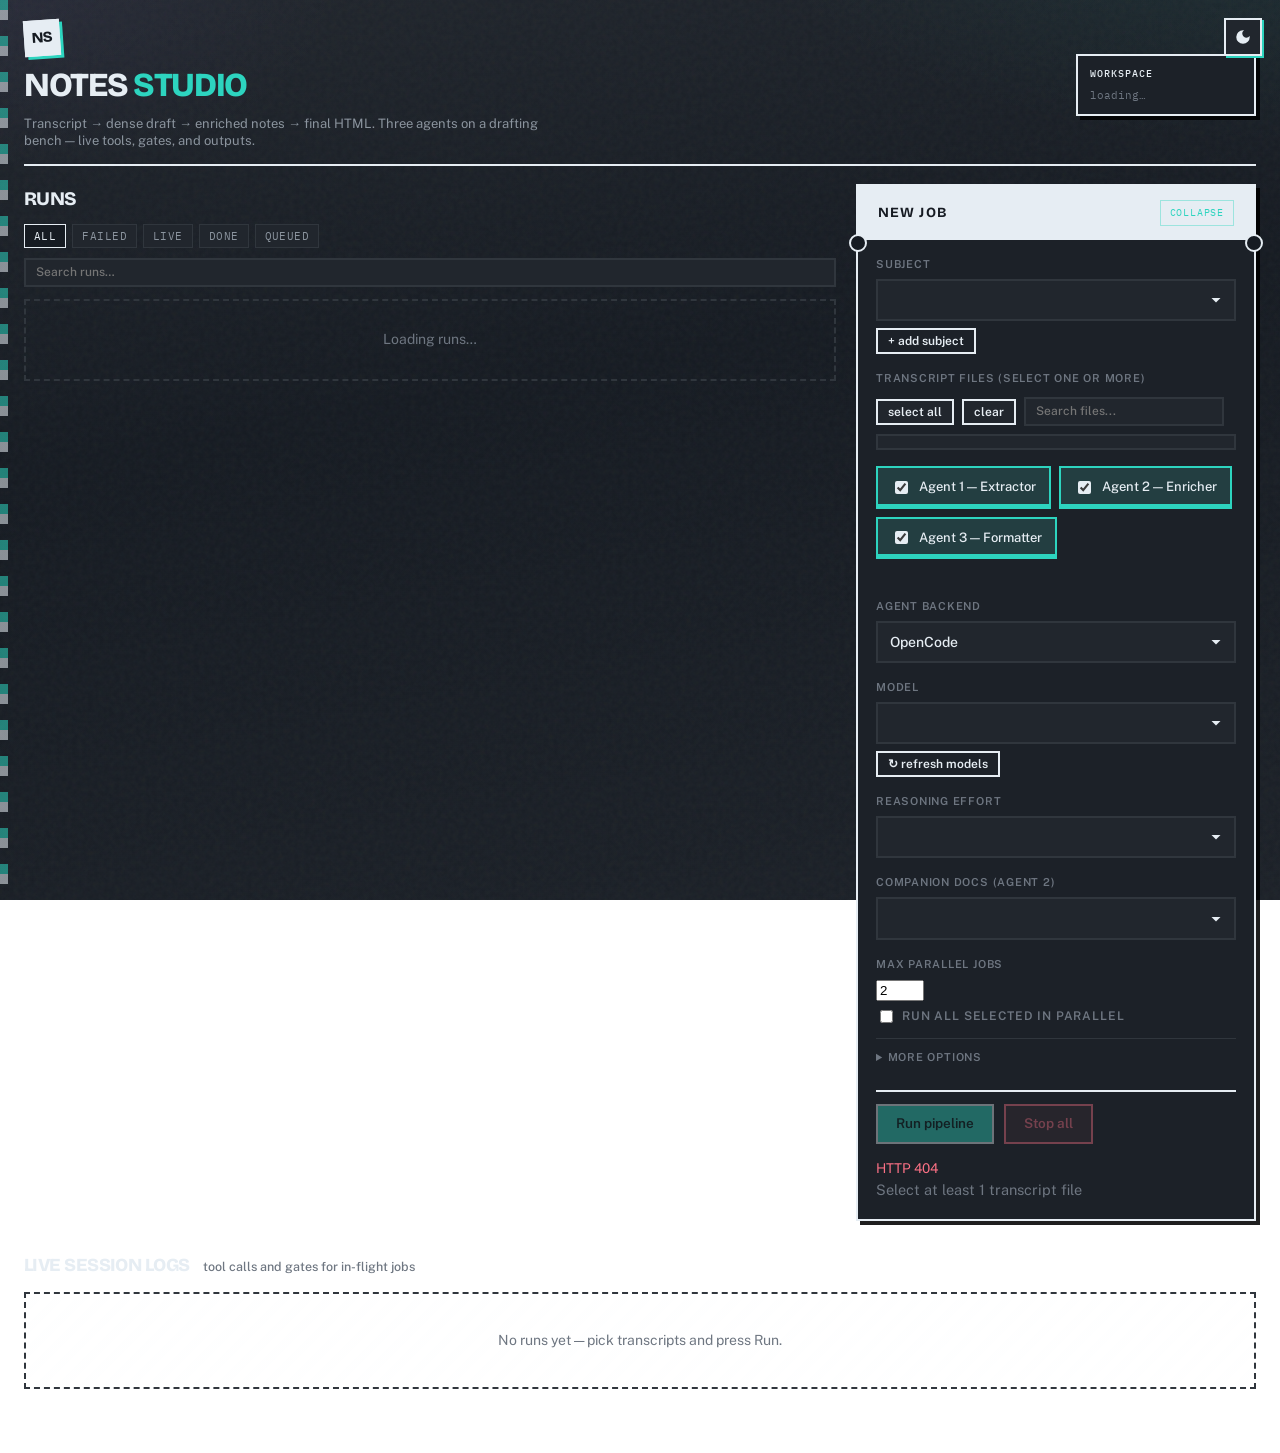
==== agent-warden-opencode/app/static/index.html @ d6915637 "feat: implement agent pipeline architecture including configuration, permission management, and back" ====
<!DOCTYPE html>
<html lang="en" data-theme="dark">
<head>
<meta charset="utf-8">
<meta name="viewport" content="width=device-width, initial-scale=1">
<title>Notes Studio — Transcript Notes Pipeline</title>
<link rel="preconnect" href="https://fonts.googleapis.com">
<link rel="preconnect" href="https://fonts.gstatic.com" crossorigin>
<link href="https://fonts.googleapis.com/css2?family=Bricolage+Grotesque:opsz,wght@12..96,500;12..96,700;12..96,800&family=IBM+Plex+Mono:wght@400;500&family=Public+Sans:ital,wght@0,400;0,500;0,600;0,700;1,400&display=swap" rel="stylesheet">
<script>
  // Apply theme before first paint to prevent flash
  (function(){var t=localStorage.getItem('agent_warden_theme')||'dark';document.documentElement.setAttribute('data-theme',t);})();
</script>
<style>
  :root {
    /* —— BitsNotes Dark Mode (Default) —— */
    --paper: #161B22;
    --paper-2: #1C2128;
    --ink: #E6EDF3;
    --ink-soft: #8B949E;
    --muted: #6E7681;
    --line: #30363D;
    --line-strong: #484F58;
    --surface: #21262D;
    --surface-2: #1C2128;
    --signal: #2DD4BF;
    --signal-ink: #06201D;
    --accent: #2DD4BF;
    --teal: #2DD4BF;
    --teal-soft: rgba(45, 212, 191, 0.14);
    --amber: #FBBF24;
    --amber-soft: rgba(251, 191, 36, 0.12);
    --red: #FB7185;
    --red-soft: rgba(251, 113, 133, 0.12);
    --green: #34D399;
    --green-soft: rgba(52, 211, 153, 0.12);
    --blue: #38BDF8;
    --blue-soft: rgba(56, 189, 248, 0.12);
    --violet: #A78BFA;
    --shadow: 4px 4px 0 rgba(0, 0, 0, 0.88);
    --radius: 0;
    --font: "Public Sans", "Segoe UI", sans-serif;
    --display: "Bricolage Grotesque", "Public Sans", sans-serif;
    --mono: "IBM Plex Mono", Consolas, monospace;
  }
  [data-theme="light"] {
    /* —— BitsNotes Light Mode —— */
    --paper: #F8FAFC;
    --paper-2: #FFFFFF;
    --ink: #0F172A;
    --ink-soft: #475569;
    --muted: #64748B;
    --line: #CBD5E1;
    --line-strong: #94A3B8;
    --surface: #FFFFFF;
    --surface-2: #F1F5F9;
    --signal: #0D9488;
    --signal-ink: #FFFFFF;
    --accent: #0D9488;
    --teal: #0D9488;
    --teal-soft: rgba(13, 148, 136, 0.10);
    --amber: #D97706;
    --amber-soft: rgba(217, 119, 6, 0.10);
    --red: #E11D48;
    --red-soft: rgba(225, 29, 72, 0.10);
    --green: #16A34A;
    --green-soft: rgba(22, 163, 74, 0.10);
    --blue: #2563EB;
    --blue-soft: rgba(37, 99, 235, 0.10);
    --violet: #7C3AED;
    --shadow: 4px 4px 0 rgba(15, 23, 42, 0.12);
  }

  * { box-sizing: border-box; }
  html { scroll-behavior: smooth; overflow-x: hidden; }
  body {
    margin: 0;
    min-height: 100vh;
    overflow-x: hidden;
    color: var(--ink);
    font: 14.5px/1.55 var(--font);
    background:
      radial-gradient(ellipse 80% 50% at 100% -10%, rgba(45, 212, 191, 0.08), transparent 52%),
      radial-gradient(ellipse 55% 40% at 0% 0%, rgba(167, 139, 250, 0.06), transparent 48%),
      linear-gradient(170deg, var(--surface) 0%, var(--paper) 42%, var(--paper-2) 100%);
    background-attachment: fixed;
  }
  body::before {
    content: "";
    position: fixed;
    inset: 0;
    pointer-events: none;
    opacity: 0.04;
    background-image: url("data:image/svg+xml,%3Csvg viewBox='0 0 200 200' xmlns='http://www.w3.org/2000/svg'%3E%3Cfilter id='n'%3E%3CfeTurbulence type='fractalNoise' baseFrequency='0.85' numOctaves='4' stitchTiles='stitch'/%3E%3C/filter%3E%3Crect width='100%25' height='100%25' filter='url(%23n)'/%3E%3C/svg%3E");
    z-index: 0;
  }
  body::after {
    content: "";
    position: fixed;
    top: 0; left: 0; bottom: 0;
    width: 8px;
    background: repeating-linear-gradient(
      180deg,
      var(--accent) 0 10px,
      var(--ink) 10px 20px,
      transparent 20px 36px
    );
    opacity: 0.55;
    z-index: 0;
    pointer-events: none;
  }

  .shell {
    position: relative;
    z-index: 1;
    max-width: 1280px;
    margin: 0 auto;
    padding: 20px 24px 64px;
  }

  /* —— brand masthead —— */
  .masthead {
    display: flex;
    align-items: center;
    justify-content: space-between;
    gap: 16px;
    margin-bottom: 18px;
    padding-bottom: 14px;
    border-bottom: 2px solid var(--ink);
    animation: rise 0.55s ease-out both;
  }
  .brand {
    display: flex;
    flex-direction: column;
    gap: 14px;
  }
  .brand-mark {
    display: inline-flex;
    align-items: center;
    gap: 10px;
  }
  .stamp {
    width: 36px;
    height: 36px;
    background: var(--ink);
    color: var(--paper);
    display: grid;
    place-items: center;
    font-family: var(--display);
    font-weight: 800;
    font-size: 15px;
    letter-spacing: -0.04em;
    border: 2px solid var(--ink);
    box-shadow: 3px 3px 0 var(--accent);
    transform: rotate(-4deg);
  }
  .brand h1 {
    margin: 0;
    font-family: var(--display);
    font-weight: 800;
    font-size: clamp(1.55rem, 3.5vw, 2.1rem);
    line-height: 0.92;
    letter-spacing: -0.04em;
    text-transform: uppercase;
  }
  .brand h1 span {
    color: var(--accent);
  }
  .tagline {
    margin: 0;
    max-width: 34rem;
    color: var(--ink-soft);
    font-size: 13px;
    line-height: 1.35;
  }
  .meta-panel {
    text-align: left;
    font-family: var(--mono);
    font-size: 11px;
    line-height: 1.5;
    color: var(--muted);
    padding: 10px 12px;
    background: var(--surface-2);
    border: 2px solid var(--ink);
    box-shadow: var(--shadow);
    max-width: 280px;
    min-width: 180px;
    overflow: hidden;
    animation: rise 0.55s ease-out 0.08s both;
    flex-shrink: 0;
  }
  .meta-panel strong {
    display: block;
    color: var(--ink);
    font-weight: 500;
    margin-bottom: 6px;
    letter-spacing: 0.1em;
    text-transform: uppercase;
    font-size: 10px;
  }
  .meta-panel .path {
    display: block;
    overflow: hidden;
    text-overflow: ellipsis;
    white-space: nowrap;
  }

  /* —— job ticket / setup —— */
  .ticket {
    background: var(--surface-2);
    border: 2px solid var(--ink);
    box-shadow: var(--shadow);
    margin: 0;
    position: relative;
    animation: rise 0.6s ease-out 0.12s both;
  }
  .ticket summary.ticket-bar {
    list-style: none;
    cursor: pointer;
  }
  .ticket summary.ticket-bar::-webkit-details-marker { display: none; }
  .ticket::before,
  .ticket::after {
    content: "";
    position: absolute;
    top: 48px;
    width: 14px;
    height: 14px;
    background: var(--paper);
    border: 2px solid var(--ink);
    border-radius: 50%;
    z-index: 2;
  }
  .ticket::before { left: -9px; }
  .ticket::after { right: -9px; }
  .ticket-bar {
    display: flex;
    align-items: center;
    justify-content: space-between;
    gap: 12px;
    padding: 14px 20px;
    background: var(--ink);
    color: var(--paper);
  }
  .ticket-bar h2 {
    margin: 0;
    font-family: var(--display);
    font-size: 14px;
    font-weight: 700;
    letter-spacing: 0.08em;
    text-transform: uppercase;
  }
  .ticket-bar .chip {
    font-family: var(--mono);
    font-size: 10px;
    letter-spacing: 0.08em;
    text-transform: uppercase;
    color: var(--accent);
    border: 1px solid color-mix(in srgb, var(--accent) 40%, transparent);
    padding: 4px 9px;
  }
  .ticket-body { padding: 16px 18px 18px; }

  .workbench {
    display: grid;
    grid-template-columns: minmax(0, 1fr) minmax(300px, 400px);
    gap: 20px;
    align-items: stretch;
    margin-bottom: 22px;
  }
  .board {
    min-width: 0;
    position: relative;
    min-height: 280px;
  }
  /* Fill the New job column height so Live session logs sit directly below. */
  .board-fill {
    position: absolute;
    inset: 0;
    display: flex;
    flex-direction: column;
    min-height: 0;
  }
  .board-head {
    display: flex;
    flex-wrap: wrap;
    align-items: center;
    gap: 10px 14px;
    margin-bottom: 12px;
    flex-shrink: 0;
  }
  .board-head h2 {
    margin: 0;
    font-family: var(--display);
    font-size: 1.2rem;
    font-weight: 800;
    letter-spacing: -0.03em;
    text-transform: uppercase;
  }
  .board-stats {
    display: flex;
    flex-wrap: wrap;
    gap: 6px;
    margin-left: auto;
  }
  .board-stats .stat-pill {
    font-family: var(--mono);
    font-size: 11px;
    letter-spacing: 0.04em;
    text-transform: uppercase;
    padding: 3px 8px;
    border: 1.5px solid var(--line);
    color: var(--ink-soft);
  }
  .board-stats .stat-pill.fail {
    border-color: var(--red);
    color: var(--red);
    background: var(--red-soft);
  }
  .board-stats .stat-pill.live {
    border-color: var(--amber);
    color: var(--amber);
    background: var(--amber-soft);
  }
  .board-stats .stat-pill.queued {
    border-color: var(--blue);
    color: var(--blue);
    background: var(--blue-soft);
  }
  .board-filters {
    display: flex;
    gap: 6px;
    width: 100%;
  }
  .board-filters button {
    font-family: var(--mono);
    font-size: 11px;
    text-transform: uppercase;
    letter-spacing: 0.04em;
    padding: 4px 9px;
    border: 1.5px solid var(--line);
    background: var(--surface);
    color: var(--ink-soft);
    cursor: pointer;
  }
  .board-filters button.active {
    border-color: var(--ink);
    color: var(--ink);
    background: var(--paper);
  }
  .phase-nav {
    display: flex;
    flex-wrap: wrap;
    gap: 6px;
    width: 100%;
  }
  .phase-nav[hidden] { display: none; }
  .phase-nav button {
    font-family: var(--mono);
    font-size: 11px;
    text-transform: uppercase;
    letter-spacing: 0.04em;
    padding: 4px 9px;
    border: 1.5px solid var(--line);
    background: var(--surface);
    color: var(--ink-soft);
    cursor: pointer;
    display: inline-flex;
    align-items: center;
    gap: 6px;
  }
  .phase-nav button.active {
    border-color: var(--ink);
    color: var(--ink);
    background: var(--paper);
  }
  .phase-nav button.active[data-phase="extractor"] { border-color: var(--blue); color: var(--blue); }
  .phase-nav button.active[data-phase="enricher"] { border-color: var(--teal); color: var(--teal); }
  .phase-nav button.active[data-phase="formatter"] { border-color: var(--violet); color: var(--violet); }
  .phase-nav button .phase-nav-count {
    font-family: var(--mono);
    font-size: 10px;
    padding: 1px 5px;
    border: 1px solid currentColor;
    background: var(--surface);
  }
  .ticket-sticky {
    position: sticky;
    top: 12px;
  }
  @media (max-width: 980px) {
    .workbench { grid-template-columns: 1fr; }
    .ticket-sticky { position: static; }
    .board { position: static; min-height: 0; }
    .board-fill { position: static; }
    .history-list { max-height: min(70vh, 720px); }
    .masthead { flex-wrap: wrap; }
    .meta-panel { max-width: 100%; }
  }

  .grid {
    display: grid;
    grid-template-columns: 1fr 1fr;
    gap: 16px 18px;
  }
  .more-opts {
    margin-top: 12px;
    border-top: 1px solid var(--line);
    padding-top: 10px;
  }
  .more-opts > summary {
    cursor: pointer;
    font-size: 11px;
    font-weight: 600;
    letter-spacing: 0.07em;
    text-transform: uppercase;
    color: var(--muted);
    margin-bottom: 8px;
  }
  .more-opts > div { margin-top: 10px; }
  .history-list:empty { max-height: none; }
  .history-list.is-loading:empty::after {
    content: "Loading runs…";
  }

  .lbl-row {
    display: flex;
    align-items: center;
    justify-content: space-between;
    margin-bottom: 6px;
  }
  .lbl-row label { margin-bottom: 0; }
  .inline-check {
    display: flex;
    align-items: center;
    gap: 6px;
    font-size: 12px;
    margin-top: 6px;
    cursor: pointer;
  }
  .reset-auto-btn {
    background: none;
    border: none;
    color: var(--teal);
    font-family: var(--mono);
    font-size: 11px;
    text-decoration: underline;
    cursor: pointer;
    padding: 0;
  }
  .reset-auto-btn:hover { color: var(--accent); }

  label {
    display: block;
    font-size: 11px;
    font-weight: 600;
    letter-spacing: 0.07em;
    text-transform: uppercase;
    color: var(--muted);
    margin-bottom: 6px;
  }
  select, input[type="text"] {
    width: 100%;
    background-color: var(--surface);
    color: var(--ink);
    border: 2px solid var(--line);
    border-radius: var(--radius);
    padding: 10px 12px;
    font: 500 14px/1.3 var(--font);
    transition: border-color 0.15s, box-shadow 0.15s, background-color 0.15s;
  }
  select {
    appearance: none;
    -webkit-appearance: none;
    -moz-appearance: none;
    background-image: url("data:image/svg+xml,%3Csvg xmlns='http://www.w3.org/2000/svg' width='12' height='12' viewBox='0 0 12 12'%3E%3Cpath fill='%23E6EDF3' d='M6 8.5L1.5 4h9z'/%3E%3C/svg%3E");
    background-repeat: no-repeat;
    background-position: right 12px center;
    padding-right: 32px;
  }
  option {
    background-color: var(--surface);
    color: var(--ink);
  }
  select:hover, input[type="text"]:hover {
    border-color: color-mix(in srgb, var(--ink) 45%, var(--line));
  }
  select:focus, input[type="text"]:focus {
    outline: none;
    border-color: var(--accent);
    background-color: var(--surface);
    box-shadow: 0 0 0 3px color-mix(in srgb, var(--signal) 28%, transparent);
  }

  .hint {
    color: var(--muted);
    font-size: 12px;
    margin-top: 7px;
  }
  .muted { color: var(--muted); }
  .field-block { margin-top: 16px; }

  .tlist-header {
    display: flex;
    align-items: center;
    justify-content: space-between;
    gap: 10px;
    margin-bottom: 8px;
    flex-wrap: wrap;
  }
  .tlist-actions {
    display: flex;
    align-items: center;
    gap: 8px;
  }
  .tfilter-input {
    padding: 5px 10px !important;
    font-size: 12px !important;
    width: 200px !important;
  }

  .btn {
    border: 2px solid var(--ink);
    border-radius: var(--radius);
    padding: 11px 18px;
    font: 600 13.5px/1 var(--font);
    cursor: pointer;
    background: var(--surface);
    color: var(--ink);
    transition: transform 0.12s, box-shadow 0.12s, background 0.12s;
  }
  .btn:hover:not(:disabled) {
    transform: translate(-1px, -1px);
    box-shadow: 2px 2px 0 var(--ink);
  }
  .btn:active:not(:disabled) {
    transform: translate(1px, 1px);
    box-shadow: none;
  }
  .btn.primary {
    background: var(--signal);
    color: var(--signal-ink);
    border-color: var(--ink);
  }
  .btn.primary:hover:not(:disabled) {
    background: color-mix(in srgb, var(--signal) 80%, var(--ink));
  }
  .btn.danger {
    background: var(--red-soft);
    color: var(--red);
    border-color: var(--red);
  }
  .btn.ghost {
    background: transparent;
  }
  .btn.small {
    padding: 5px 10px;
    font-size: 12px;
  }
  .btn:disabled { opacity: 0.4; cursor: not-allowed; transform: none; box-shadow: none; }

  .btnrow {
    display: flex;
    gap: 10px;
    margin-top: 18px;
    align-items: center;
    flex-wrap: wrap;
  }
  .spacer { flex: 1; }

  #addsubj-form {
    display: none;
    margin-top: 10px;
    padding: 12px;
    background: var(--paper);
    border: 1.5px dashed var(--line-strong);
    flex-direction: column;
    gap: 8px;
  }
  #addsubj-form.open { display: flex; }

  .tlist {
    background: var(--surface);
    border: 2px solid var(--line);
    border-radius: var(--radius);
    padding: 6px;
    max-height: 210px;
    overflow: auto;
    display: flex;
    flex-direction: column;
    gap: 2px;
  }
  .tlist label {
    margin: 0;
    display: flex;
    gap: 10px;
    align-items: baseline;
    color: var(--ink);
    font-size: 13.5px;
    font-weight: 500;
    letter-spacing: 0;
    text-transform: none;
    cursor: pointer;
    padding: 7px 8px;
    border-radius: var(--radius);
  }
  .tlist label:hover { background: var(--paper); }
  .tlist input { width: auto; accent-color: var(--teal); }
  .tlist .tsize {
    color: var(--muted);
    font-family: var(--mono);
    font-size: 11px;
    margin-left: auto;
  }

  .chips {
    display: flex;
    flex-wrap: wrap;
    gap: 8px;
    margin-top: 16px;
  }
  .chips label {
    margin: 0;
    display: inline-flex;
    gap: 8px;
    align-items: center;
    color: var(--ink);
    font-size: 13px;
    font-weight: 500;
    letter-spacing: 0;
    text-transform: none;
    padding: 9px 13px;
    background: var(--surface);
    border: 2px solid var(--line);
    cursor: pointer;
    transition: border-color 0.15s, background 0.15s, box-shadow 0.15s;
  }
  .chips label:has(input:checked) {
    border-color: var(--accent);
    background: color-mix(in srgb, var(--signal) 14%, var(--surface));
    box-shadow: inset 0 -3px 0 var(--accent);
  }
  .chips input { accent-color: var(--ink); }

  .status-line { margin-top: 14px; font-size: 13.5px; min-height: 1.2em; }
  .error { color: var(--red); }
  .ok { color: var(--green); }
  .warn { color: var(--amber); }
  .status-line .muted { color: var(--muted); }

  /* —— runs section —— */
  .runs-head {
    display: flex;
    align-items: baseline;
    justify-content: space-between;
    gap: 12px;
    margin: 8px 0 14px;
    animation: rise 0.55s ease-out 0.2s both;
  }
  .runs-head h2 {
    margin: 0;
    font-family: var(--display);
    font-size: 1.35rem;
    font-weight: 800;
    letter-spacing: -0.03em;
    text-transform: uppercase;
  }
  .runs-head p {
    margin: 0;
    color: var(--muted);
    font-size: 12.5px;
  }

  #runs:empty::after {
    content: "No runs yet — pick transcripts and press Run.";
    display: block;
    padding: 36px 20px;
    color: var(--muted);
    border: 2px dashed var(--line);
    background:
      repeating-linear-gradient(
        -45deg,
        transparent,
        transparent 8px,
        color-mix(in srgb, var(--ink) 4%, transparent) 8px,
        color-mix(in srgb, var(--ink) 4%, transparent) 16px
      );
    text-align: center;
    font-size: 14px;
  }

  .runcard {
    background: var(--surface-2);
    border: 2px solid var(--ink);
    box-shadow: var(--shadow);
    margin-bottom: 18px;
    overflow: hidden;
    animation: slideIn 0.4s cubic-bezier(0.2, 0.8, 0.2, 1) both;
  }
  .runhead {
    display: flex;
    align-items: center;
    gap: 10px;
    padding: 12px 16px;
    border-bottom: 2px solid var(--ink);
    background: var(--surface);
    flex-wrap: wrap;
  }
  .runhead .rtitle {
    font-family: var(--display);
    font-weight: 700;
    font-size: 15px;
    letter-spacing: -0.02em;
  }
  .runhead .rsub {
    color: var(--muted);
    font-family: var(--mono);
    font-size: 12px;
  }
  .rstatus {
    font-family: var(--mono);
    font-size: 11px;
    text-transform: uppercase;
    letter-spacing: 0.06em;
    padding: 3px 8px;
    border: 1px solid currentColor;
  }
  .rstatus.running { color: var(--amber); background: var(--amber-soft); }
  .rstatus.queued { color: var(--blue); background: var(--blue-soft); }
  .rstatus.done { color: var(--green); background: var(--green-soft); }
  .rstatus.error { color: var(--red); background: var(--red-soft); font-weight: 700; }
  .rstatus.stopped { color: var(--muted); background: var(--paper-2); }
  .runhead .elapsed {
    color: var(--ink-soft);
    font-family: var(--mono);
    font-size: 12px;
    font-variant-numeric: tabular-nums;
  }

  .runcard .phases {
    display: grid;
    grid-template-columns: 1fr 1fr 1fr;
    gap: 0;
  }
  @media (max-width: 900px) {
    .runcard .phases { grid-template-columns: 1fr; }
  }
  .phase {
    padding: 14px 15px;
    border-right: 1.5px solid var(--line);
    background: var(--surface-2);
    min-width: 0;
  }
  .phase:last-child { border-right: 0; }
  @media (max-width: 900px) {
    .phase { border-right: 0; border-bottom: 1.5px solid var(--line); }
    .phase:last-child { border-bottom: 0; }
  }
  .phase .name {
    font-weight: 700;
    display: flex;
    align-items: center;
    gap: 8px;
    font-size: 13.5px;
    font-family: var(--display);
    letter-spacing: -0.01em;
  }
  .phase .desc {
    color: var(--muted);
    font-size: 11.5px;
    margin: 4px 0 0 17px;
  }

  .dot {
    width: 9px;
    height: 9px;
    border-radius: 50%;
    background: var(--line);
    display: inline-block;
    flex-shrink: 0;
    border: 1.5px solid var(--ink);
  }
  .dot.pending { background: var(--surface-2); }
  .dot.running {
    background: var(--amber);
    animation: blink 1s steps(2, end) infinite;
  }
  .dot.passed { background: var(--green); }
  .dot.failed { background: var(--red); }
  .dot.stopped { background: var(--muted); }

  .log {
    margin-top: 10px;
    background: var(--paper-2);
    border: 2px solid var(--line-strong);
    border-radius: var(--radius);
    padding: 9px 11px;
    max-height: 300px;
    overflow: auto;
    font: 11px/1.45 var(--mono);
    color: var(--ink-soft);
    white-space: pre-wrap;
    word-break: break-word;
  }
  .log .rawline { color: var(--ink-soft); white-space: pre-wrap; }
  .log .cmd { color: var(--violet); }
  .gate {
    display: flex;
    align-items: center;
    gap: 8px;
    font-size: 12px;
    padding: 6px 0;
    border-bottom: 1px dashed var(--line);
  }
  .gate:last-child { border-bottom: 0; }
  .badge {
    font-family: var(--mono);
    font-size: 10px;
    font-weight: 700;
    padding: 2px 7px;
    border: 1px solid currentColor;
  }
  .badge.pass { background: var(--green-soft); color: var(--green); }
  .badge.fail { background: var(--red-soft); color: var(--red); }
  .badge.warn { background: var(--amber-soft); color: var(--amber); }
  .findings { font-size: 11px; color: var(--muted); margin-left: 4px; }

  .transcript { display: flex; flex-direction: column; gap: 6px; }
  .tstep {
    color: var(--muted);
    font-size: 10px;
    letter-spacing: 0.06em;
    text-transform: uppercase;
    border-top: 1px dashed var(--line);
    padding-top: 5px;
    margin-top: 2px;
  }
  .tmsg { color: var(--ink); white-space: pre-wrap; }
  .thinking {
    border-left: 2px solid var(--violet);
    padding: 2px 8px;
    background: color-mix(in srgb, var(--violet) 10%, var(--surface-2));
    border-radius: 2px;
  }
  .thinking summary {
    color: var(--violet);
    cursor: pointer;
    font-size: 10.5px;
    user-select: none;
    font-weight: 500;
  }
  .thinking pre {
    margin: 6px 0 2px;
    color: var(--ink-soft);
    font: 10.5px/1.4 var(--mono);
    white-space: pre-wrap;
    word-break: break-word;
    max-height: 200px;
    overflow: auto;
  }
  .tool {
    border-left: 2px solid var(--blue);
    background: color-mix(in srgb, var(--blue) 8%, var(--surface-2));
    border-radius: 2px;
    overflow: hidden;
  }
  .tool summary {
    cursor: pointer;
    padding: 3px 8px;
    color: var(--ink);
    font-size: 11px;
    user-select: none;
    list-style: none;
    display: flex;
    gap: 8px;
    align-items: baseline;
  }
  .tool summary::-webkit-details-marker { display: none; }
  .tool summary .tname { color: var(--blue); font-weight: 600; }
  .tool summary .tstatus {
    font-size: 9.5px;
    text-transform: uppercase;
    letter-spacing: 0.04em;
  }
  .tool summary .tstatus.running { color: var(--amber); }
  .tool summary .tstatus.completed { color: var(--green); }
  .tool summary .tstatus.error { color: var(--red); }
  .tool .tbody { padding: 4px 8px 8px; border-top: 1px solid var(--line); }
  .tool .tlabel {
    color: var(--muted);
    font-size: 9.5px;
    text-transform: uppercase;
    letter-spacing: 0.05em;
    margin: 6px 0 2px;
  }
  .tool pre {
    margin: 0;
    color: var(--ink-soft);
    font: 10.5px/1.4 var(--mono);
    white-space: pre-wrap;
    word-break: break-word;
    max-height: 220px;
    overflow: auto;
  }
  .tool pre.out { color: var(--green); }
  .tmeta { color: var(--muted); font-size: 10px; }

  .files {
    padding: 12px 16px;
    border-top: 2px solid var(--ink);
    display: flex;
    flex-wrap: wrap;
    gap: 6px 18px;
    font-size: 12.5px;
    background: var(--surface);
  }
  a.file {
    color: var(--blue);
    text-decoration: none;
    font-weight: 500;
  }
  a.file:hover { text-decoration: underline; text-underline-offset: 2px; }

  .resume-banner {
    display: none;
    margin-top: 16px;
    padding: 12px 14px;
    border: 2px solid var(--ink);
    background: color-mix(in srgb, var(--signal) 8%, var(--surface));
    gap: 12px;
    align-items: center;
    flex-wrap: wrap;
  }
  .resume-banner.show { display: flex; }
  .resume-banner .rb-text { flex: 1; min-width: 200px; font-size: 13.5px; }
  .resume-banner .rb-text strong { font-family: var(--display); }
  .resume-banner .arts {
    display: flex; gap: 6px; flex-wrap: wrap; margin-top: 4px;
  }
  .resume-banner .art {
    font-family: var(--mono); font-size: 10px; letter-spacing: 0.04em;
    text-transform: uppercase; padding: 2px 7px; border: 1px solid var(--line);
  }
  .resume-banner .art.ok { border-color: var(--green); color: var(--green); background: var(--green-soft); }
  .resume-banner .art.miss { color: var(--muted); }

  .rollup {
    padding: 10px 16px;
    border-top: 2px solid var(--ink);
    background: var(--surface);
    font-family: var(--mono);
    font-size: 11.5px;
    color: var(--ink-soft);
    display: flex; flex-wrap: wrap; gap: 6px 16px;
  }
  .rollup .total { color: var(--ink); font-weight: 500; }
  .rollup .ph { color: var(--muted); }

  .history-list {
    display: flex;
    flex-direction: column;
    gap: 10px;
    margin-bottom: 0;
    flex: 1;
    min-height: 0;
    overflow: auto;
  }
  .history-list:empty::after {
    content: "No runs yet — pick transcripts on the right and press Run.";
    display: block; padding: 28px 20px; color: var(--muted);
    border: 2px dashed var(--line); text-align: center; font-size: 14px;
  }
  .hcard {
    background: var(--surface-2);
    border: 2px solid var(--ink);
    box-shadow: 2px 2px 0 color-mix(in srgb, var(--ink) 55%, transparent);
    padding: 12px 14px;
    display: flex;
    flex-direction: column;
    gap: 10px;
    animation: rise 0.4s ease-out both;
  }
  .hcard.is-error {
    border-color: var(--red);
    background: var(--red-soft);
    box-shadow: 2px 2px 0 color-mix(in srgb, var(--red) 45%, transparent);
  }
  .hcard.is-error .htitle { color: var(--red); }
  .hcard.is-running {
    border-color: var(--amber);
  }
  .hcard .hmain {
    display: flex;
    justify-content: space-between;
    align-items: flex-start;
    gap: 12px;
    flex-wrap: wrap;
  }
  .hcard .hbody {
    flex: 1;
    min-width: 240px;
  }
  .hcard .herr {
    display: block;
    margin-top: 6px;
    color: var(--red);
    font-size: 12.5px;
    font-weight: 600;
  }
  .hcard .htop { display: flex; flex-wrap: wrap; gap: 8px 12px; align-items: baseline; }
  .hcard .htitle { font-family: var(--display); font-weight: 700; font-size: 14.5px; }
  .hcard .hprefix { font-family: var(--mono); font-size: 12px; color: var(--muted); }
  .hcard .hmeta { font-size: 12.5px; color: var(--ink-soft); }
  .hcard .hmetrics {
    display: flex;
    flex-wrap: wrap;
    gap: 6px;
    margin-top: 8px;
  }
  .hcard .hmetric {
    font-family: var(--mono);
    font-size: 11px;
    letter-spacing: 0.02em;
    padding: 3px 8px;
    border: 1.5px solid var(--line);
    background: var(--surface);
    color: var(--ink-soft);
    display: inline-flex;
    align-items: center;
    gap: 4px;
  }
  .hcard .hmetric.emph { color: var(--ink); border-color: var(--ink); }
  .hcard .hmetric.phase-pill { color: var(--amber); border-color: var(--amber); background: var(--amber-soft); font-weight: 600; }
  .hcard .hmetric.retry-pill { color: var(--amber); border-color: var(--amber); background: var(--amber-soft); font-weight: 600; }
  .hcard .hactions { display: flex; flex-wrap: wrap; gap: 6px; justify-content: flex-end; align-items: center; }

  /* —— Collapsed Run Details Dropdown —— */
  .hdetails {
    width: 100%;
    margin-top: 4px;
    border-top: 1px dashed var(--line);
    padding-top: 6px;
  }
  .hdetails-summary {
    cursor: pointer;
    user-select: none;
    font-size: 11.5px;
    font-family: var(--mono);
    color: var(--signal);
    display: inline-flex;
    align-items: center;
    gap: 6px;
    padding: 3px 0;
    transition: color 0.15s ease;
  }
  .hdetails-summary:hover {
    color: var(--ink);
  }
  .hdetails-summary::-webkit-details-marker { display: none; }
  .hdetails-summary .chevron {
    display: inline-block;
    transition: transform 0.2s ease;
    font-size: 10px;
    line-height: 1;
  }
  .hdetails[open] > .hdetails-summary .chevron {
    transform: rotate(90deg);
  }
  .hdetails-summary .hdetails-label {
    font-weight: 600;
  }
  .hdetails-summary .hdetails-brief {
    color: var(--muted);
    font-size: 11px;
  }
  .hdetails-body {
    margin-top: 8px;
    display: flex;
    flex-direction: column;
    gap: 8px;
    animation: rise 0.2s ease-out both;
  }
  .phase-breakdown-grid {
    display: grid;
    grid-template-columns: repeat(auto-fit, minmax(180px, 1fr));
    gap: 8px;
  }
  .phase-mini-card {
    background: var(--surface);
    border: 1.5px solid var(--line);
    padding: 8px 10px;
    font-size: 11.5px;
  }
  .phase-mini-card.is-current {
    border-color: var(--amber);
    box-shadow: 0 0 0 1px var(--amber-soft);
  }
  .phase-mini-card .pmc-title {
    font-family: var(--display);
    font-weight: 700;
    font-size: 12px;
    display: flex;
    align-items: center;
    justify-content: space-between;
    gap: 6px;
    margin-bottom: 5px;
  }
  .phase-mini-card .pmc-stats {
    font-family: var(--mono);
    color: var(--ink-soft);
    font-size: 11px;
    display: flex;
    flex-direction: column;
    gap: 3px;
  }
  .phase-mini-card .pmc-stats .desc-sub {
    font-size: 10px;
    line-height: 1.3;
  }
  .retry-tag {
    font-family: var(--mono);
    font-size: 9.5px;
    padding: 1px 6px;
    border: 1px solid var(--line);
    background: var(--surface-2);
    color: var(--muted);
    letter-spacing: 0.02em;
    text-transform: uppercase;
  }
  .retry-tag.has-retries {
    background: var(--amber-soft);
    color: var(--amber);
    border-color: var(--amber);
    font-weight: 700;
  }
  .hdetails-meta {
    background: var(--paper-2);
    border: 1px solid var(--line);
    padding: 8px 10px;
    font-size: 11.5px;
    font-family: var(--mono);
    display: flex;
    flex-direction: column;
    gap: 4px;
    color: var(--ink-soft);
  }
  .hdetails-meta .meta-row {
    display: flex;
    flex-wrap: wrap;
    gap: 12px;
    justify-content: space-between;
  }
  .hdetails-meta .meta-row.error-note {
    color: var(--red);
    font-weight: 600;
  }
  .hdetails-meta code {
    font-family: var(--mono);
    color: var(--violet);
  }

  /* —— Phase Sub-groups for Running Runs —— */
  .hgroup-phase {
    margin-bottom: 14px;
    border-left: 3px solid var(--signal);
    padding-left: 10px;
    display: flex;
    flex-direction: column;
    gap: 8px;
  }
  .hgroup-phase.phase-extractor { border-left-color: var(--blue); }
  .hgroup-phase.phase-enricher { border-left-color: var(--teal); }
  .hgroup-phase.phase-formatter { border-left-color: var(--violet); }
  .hgroup-phase.phase-queued { border-left-color: var(--muted); }
  .hgroup-phase-title {
    font-family: var(--display);
    font-weight: 700;
    font-size: 12.5px;
    text-transform: uppercase;
    letter-spacing: 0.04em;
    color: var(--ink);
    margin-bottom: 2px;
    display: flex;
    align-items: center;
    gap: 8px;
    flex-wrap: wrap;
  }
  .hgroup-phase-title .phase-badge {
    font-family: var(--mono);
    font-size: 10px;
    padding: 2px 7px;
    border: 1px solid currentColor;
    background: var(--surface);
  }
  .hgroup-phase-title .retries-summary {
    font-family: var(--mono);
    font-size: 10.5px;
    color: var(--muted);
    font-weight: 500;
    text-transform: none;
    letter-spacing: 0;
  }
  .hgroup-phase-empty {
    font-family: var(--mono);
    font-size: 11.5px;
    color: var(--muted);
    padding: 10px 14px;
    border: 1px dashed var(--line);
    background: var(--surface-2);
  }
  .guess-hint {
    margin-top: 8px; font-size: 12.5px; color: var(--ink-soft);
    min-height: 1.2em;
  }
  .guess-hint em { font-style: normal; color: var(--signal); font-weight: 600; }

  @keyframes rise {
    from { opacity: 0; transform: translateY(10px); }
    to { opacity: 1; transform: none; }
  }
  @keyframes slideIn {
    from { opacity: 0; transform: translateY(14px) scale(0.99); }
    to { opacity: 1; transform: none; }
  }
  @keyframes blink {
    50% { opacity: 0.25; }
  }

  /* —— retry banner inside run card —— */
  .retry-banner {
    padding: 10px 16px;
    background: var(--amber-soft);
    border-top: 2px solid var(--amber);
    border-bottom: 2px solid var(--amber);
    font-family: var(--mono);
    font-size: 12px;
    color: var(--amber);
    font-weight: 600;
    display: flex;
    align-items: center;
    gap: 10px;
    animation: slideIn 0.3s ease-out both;
  }
  .retry-banner .retry-icon {
    font-size: 15px;
    line-height: 1;
  }
  .retry-banner .retry-text {
    flex: 1;
  }
  .retry-banner .retry-count {
    font-size: 11px;
    letter-spacing: 0.06em;
    text-transform: uppercase;
    padding: 3px 8px;
    border: 1px solid var(--amber);
    background: rgba(255, 255, 255, 0.3);
  }
  .retry-exhausted-banner {
    padding: 10px 16px;
    background: var(--red-soft);
    border-top: 2px solid var(--red);
    border-bottom: 2px solid var(--red);
    font-family: var(--mono);
    font-size: 12px;
    color: var(--red);
    font-weight: 600;
    display: flex;
    align-items: center;
    gap: 10px;
    animation: slideIn 0.3s ease-out both;
  }
  .retry-exhausted-banner .retry-icon {
    font-size: 15px;
    line-height: 1;
  }

  .live-section { margin-top: 8px; }
  .live-section > summary {
    cursor: pointer;
    font-family: var(--display);
    font-size: 1.15rem;
    font-weight: 800;
    letter-spacing: -0.03em;
    text-transform: uppercase;
    list-style: none;
    padding: 8px 0 12px;
    color: var(--ink);
  }
  .live-section > summary::-webkit-details-marker { display: none; }
  .live-section > summary span {
    font-family: var(--font);
    font-size: 12.5px;
    font-weight: 500;
    letter-spacing: 0;
    text-transform: none;
    color: var(--muted);
    margin-left: 10px;
  }

  @media (prefers-reduced-motion: reduce) {
    *, *::before, *::after {
      animation: none !important;
      transition: none !important;
    }
  }

  /* —— Light mode: fix select arrow SVG for dark ink —— */
  [data-theme="light"] select {
    background-image: url("data:image/svg+xml,%3Csvg xmlns='http://www.w3.org/2000/svg' width='12' height='12' viewBox='0 0 12 12'%3E%3Cpath fill='%231F2328' d='M6 8.5L1.5 4h9z'/%3E%3C/svg%3E");
  }

  /* —— Theme toggle button —— */
  #theme-toggle {
    position: fixed;
    top: 18px;
    right: 18px;
    z-index: 100;
    width: 38px;
    height: 38px;
    border: 2px solid var(--ink);
    border-radius: 0;
    background: var(--surface);
    color: var(--ink);
    cursor: pointer;
    display: grid;
    place-items: center;
    box-shadow: 2px 2px 0 var(--accent);
    transition: transform 0.12s, box-shadow 0.12s, background 0.15s, color 0.15s;
    padding: 0;
  }
  #theme-toggle:hover {
    transform: translate(-1px, -1px);
    box-shadow: 3px 3px 0 var(--accent);
  }
  #theme-toggle:active {
    transform: translate(1px, 1px);
    box-shadow: none;
  }
  #theme-toggle svg {
    width: 18px;
    height: 18px;
    fill: currentColor;
  }

  .btn:focus-visible,
  #theme-toggle:focus-visible,
  .board-filters button:focus-visible,
  .reset-auto-btn:focus-visible {
    outline: 2px solid var(--accent);
    outline-offset: 2px;
  }

  .conn-pill {
    font-family: var(--mono);
    font-size: 10px;
    letter-spacing: 0.06em;
    text-transform: uppercase;
    padding: 3px 8px;
    border: 1px solid var(--line);
    color: var(--muted);
  }
  .conn-pill.ok { border-color: var(--green); color: var(--green); }
  .conn-pill.bad { border-color: var(--red); color: var(--red); background: var(--red-soft); }

  .ticket-cta {
    position: sticky;
    bottom: 0;
    margin-top: 16px;
    padding-top: 12px;
    background: var(--surface-2);
    border-top: 2px solid var(--ink);
  }
  .run-est { font-family: var(--mono); font-size: 11px; color: var(--ink-soft); }
  .batch-preview {
    display: none;
    margin-top: 10px;
    padding: 8px 10px;
    border: 1.5px dashed var(--line-strong);
    font-size: 12px;
    color: var(--ink-soft);
  }
  .batch-preview.show { display: block; }
  .batch-preview li { margin: 3px 0; font-family: var(--mono); font-size: 11px; }

  .board-search {
    width: 160px;
    padding: 5px 10px !important;
    font-size: 12px !important;
  }
  .hgroup { margin-bottom: 14px; }
  .hgroup-title {
    font-family: var(--display);
    font-weight: 800;
    font-size: 12px;
    letter-spacing: 0.06em;
    text-transform: uppercase;
    color: var(--muted);
    margin-bottom: 8px;
  }
  .hgroup-title span { font-family: var(--mono); font-weight: 500; }
  .hcard { position: relative; }
  .hcard .hlogs {
    grid-column: 1 / -1;
    max-height: 280px;
    overflow: auto;
    font: 11px/1.45 var(--mono);
    color: var(--ink-soft);
    background: var(--paper-2);
    border: 1.5px solid var(--line);
    padding: 8px 10px;
    white-space: pre-wrap;
    word-break: break-word;
  }
  .menu { position: relative; }
  .menu-pop {
    display: none;
    position: absolute;
    right: 0;
    top: 100%;
    z-index: 5;
    min-width: 140px;
    background: var(--surface);
    border: 2px solid var(--ink);
    padding: 4px;
  }
  .menu.open .menu-pop { display: flex; flex-direction: column; gap: 2px; }
  .menu-pop button { width: 100%; text-align: left; }
  .menu-pop .menu-note { font-size: 11px; color: var(--ink-soft); padding: 4px 6px; }
  .alive-line { font-family: var(--mono); font-size: 11px; color: var(--amber); }
</style>
</head>
<body>
<button id="theme-toggle" aria-label="Switch to light theme" title="Toggle dark / light theme" aria-pressed="true">
  <svg id="theme-icon-moon" xmlns="http://www.w3.org/2000/svg" viewBox="0 0 24 24"><path d="M12 3a9 9 0 1 0 9 9c0-.46-.04-.92-.1-1.36a5.389 5.389 0 0 1-4.4 2.26 5.403 5.403 0 0 1-3.14-9.8c-.44-.06-.9-.1-1.36-.1z"/></svg>
  <svg id="theme-icon-sun" xmlns="http://www.w3.org/2000/svg" viewBox="0 0 24 24" style="display:none"><path d="M6.76 4.84l-1.8-1.79-1.41 1.41 1.79 1.79zM4 10.5H1v2h3zm9-9.95h-2V3.5h2zm7.45 3.91l-1.41-1.41-1.79 1.79 1.41 1.41zm-3.21 13.7l1.79 1.8 1.41-1.41-1.8-1.79zM20 10.5v2h3v-2zm-8-5c-3.31 0-6 2.69-6 6s2.69 6 6 6 6-2.69 6-6-2.69-6-6-6zm-1 16.95h2V19.5h-2zm-7.45-3.91l1.41 1.41 1.79-1.8-1.41-1.41z"/></svg>
</button>
<script>
(function() {
  var saved = localStorage.getItem('agent_warden_theme');
  var theme = saved || 'dark';
  document.documentElement.setAttribute('data-theme', theme);
  function applyIcons(t) {
    document.getElementById('theme-icon-moon').style.display = t === 'dark' ? 'block' : 'none';
    document.getElementById('theme-icon-sun').style.display = t === 'light' ? 'block' : 'none';
    var btn = document.getElementById('theme-toggle');
    btn.setAttribute('aria-pressed', t === 'dark' ? 'true' : 'false');
    btn.setAttribute('aria-label', t === 'dark' ? 'Switch to light theme' : 'Switch to dark theme');
  }
  // Apply icons once DOM is available (this runs inline after button)
  applyIcons(theme);
  document.getElementById('theme-toggle').addEventListener('click', function() {
    var current = document.documentElement.getAttribute('data-theme') || 'dark';
    var next = current === 'dark' ? 'light' : 'dark';
    document.documentElement.setAttribute('data-theme', next);
    localStorage.setItem('agent_warden_theme', next);
    applyIcons(next);
  });
})();
</script>
<div class="shell">
  <header class="masthead">
    <div class="brand">
      <div class="brand-mark">
        <div class="stamp" aria-hidden="true">NS</div>
      </div>
      <h1>Notes <span>Studio</span></h1>
      <p class="tagline">Transcript → dense draft → enriched notes → final HTML. Three agents on a drafting bench — live tools, gates, and outputs.</p>
    </div>
    <div class="meta-panel" id="meta">
      <strong>Workspace</strong>
      loading…
    </div>
  </header>

  <div class="workbench">
    <section class="board" aria-labelledby="board-title">
      <div class="board-fill">
      <div class="board-head">
        <h2 id="board-title">Runs</h2>
        <div class="board-stats" id="board-stats"></div>
        <div class="board-filters" id="board-filters" role="group" aria-label="Filter runs">
          <button type="button" data-filter="all" class="active">All</button>
          <button type="button" data-filter="error">Failed</button>
          <button type="button" data-filter="running">Live</button>
          <button type="button" data-filter="done">Done</button>
          <button type="button" data-filter="queued">Queued</button>
        </div>
        <input id="hfilter" type="text" class="board-search" placeholder="Search runs…" aria-label="Search runs" spellcheck="false">
      </div>
      <div class="phase-nav" id="phase-nav" role="group" aria-label="Filter live runs by phase" hidden></div>
      <div class="history-list is-loading" id="history"></div>
      </div>
    </section>

    <details class="ticket ticket-sticky" id="ticket" open>
      <summary class="ticket-bar">
        <h2 id="ticket-title">New job</h2>
        <span class="chip">collapse</span>
      </summary>
      <div class="ticket-body">
      <div>
        <label for="subject">Subject</label>
        <select id="subject"></select>
        <div class="hint">
          <button class="btn small ghost" id="addsubj" type="button">+ add subject</button>
        </div>
        <div id="addsubj-form">
          <input id="new-abbr" type="text" placeholder="Abbreviation, e.g. CV" maxlength="8" spellcheck="false">
          <input id="new-name" type="text" placeholder="Full name, e.g. Computer Vision" spellcheck="false">
          <div id="addsubj-error" class="error" style="font-size:12px;display:none;"></div>
          <div class="btnrow" style="margin-top:0;">
            <button class="btn small primary" id="addsubj-save" type="button">Create</button>
            <button class="btn small" id="addsubj-cancel" type="button">Cancel</button>
          </div>
        </div>
      </div>

      <div class="field-block">
        <div class="tlist-header">
          <label style="margin:0;">Transcript files <span class="muted">(select one or more)</span></label>
          <div class="tlist-actions">
            <button class="btn small" id="tall" type="button">select all</button>
            <button class="btn small" id="tnone" type="button">clear</button>
            <input id="tfilter" type="text" class="tfilter-input" placeholder="Search files..." aria-label="Filter transcript files" spellcheck="false">
          </div>
        </div>
        <div class="tlist" id="tlist"></div>
        <div id="tlist-empty" class="muted" style="display:none;font-size:12px;padding:8px 0;">No matching transcript files found.</div>
      </div>

      <div class="chips" id="phase-chips">
        <label><input type="checkbox" id="p1" checked> Agent 1 — Extractor</label>
        <label><input type="checkbox" id="p2" checked> Agent 2 — Enricher</label>
        <label><input type="checkbox" id="p3" checked> Agent 3 — Formatter</label>
      </div>

      <div class="guess-hint" id="guess-hint"></div>
      <div id="batch-preview" class="batch-preview"></div>
      <div class="resume-banner" id="resume-banner">
        <div class="rb-text">
          <strong id="resume-label">Resume available</strong>
          <div class="arts" id="resume-arts"></div>
        </div>
        <button class="btn small primary" id="resume-btn" type="button">Resume</button>
        <button class="btn small" id="retry-btn" type="button" style="display:none;">Retry failed</button>
      </div>

      <div class="field-block">
        <label for="backend">Agent backend</label>
        <select id="backend">
          <option value="opencode">OpenCode</option>
          <option value="commandcode">Command Code</option>
          <option value="claude">Claude Code</option>
          <option value="codex">OpenAI Codex</option>
          <option value="reasonix">Reasonix</option>
          <option value="pi">Pi Harness</option>
          <option value="antigravity">Antigravity</option>
        </select>
      </div>
      <div class="field-block">
        <label for="model">Model</label>
        <select id="model"></select>
        <div class="hint">
          <button class="btn small ghost" id="refresh-models" type="button">↻ refresh models</button>
          <span class="muted" id="models-hint"></span>
        </div>
      </div>
      <div class="field-block">
        <label for="variant">Reasoning effort</label>
        <select id="variant"></select>
      </div>
      <div class="field-block">
        <div class="lbl-row">
          <label for="docs">Companion docs (Agent 2)</label>
          <button type="button" id="docs-reset-auto" class="reset-auto-btn" style="display:none;">Reset to auto</button>
        </div>
        <select id="docs"></select>
      </div>
      <div class="field-block">
        <div class="lbl-row">
          <label for="parallel">Max parallel jobs</label>
          <span class="muted" id="parallel-hint"></span>
        </div>
        <input id="parallel" type="number" min="1" max="64" step="1" value="2" title="How many queued jobs may run at once (1-64)">
        <label class="inline-check" title="Ignores the limit above and runs every selected transcript at the same time">
          <input type="checkbox" id="parallel-all"> Run all selected in parallel
        </label>
      </div>

      <details class="more-opts" id="more-opts">
        <summary>More options</summary>
        <div>
          <label for="prefix">Lecture prefix</label>
          <input id="prefix" type="text" placeholder="e.g. NLP_Lecture_9" spellcheck="false">
        </div>
        <div>
          <label for="lecture">Lecture number</label>
          <input id="lecture" type="text" placeholder="auto-detect" spellcheck="false">
        </div>
      </details>

      <div class="ticket-cta">
        <div class="btnrow" style="margin-top:0;">
          <button class="btn primary" id="run">Run pipeline</button>
          <button class="btn danger" id="stop" disabled>Stop all</button>
        </div>
        <div class="run-est" id="run-est"></div>
        <div class="status-line" id="status" aria-live="polite" role="status"></div>
        <span class="muted" id="runstate" aria-live="polite" role="status"></span>
      </div>
    </div>
    </details>
  </div>

  <details class="live-section" id="live-wrap" open>
    <summary>Live session logs <span>tool calls and gates for in-flight jobs</span></summary>
    <div id="runs"></div>
  </details>
</div>

<script>
const $ = id => document.getElementById(id);
const state = {
  abbr: "", subjectName: "",
  runs: {},
  tools: {},
  stopped: {},
  done: {},
  transcripts: [],
  subjects: [],
  docs: [],
  docsByAbbr: {},
  models: [],
  defaultModel: "opencode-go/deepseek-v4-flash",
  defaultVariant: "max",
  backend: "opencode",
  backends: [],
  artifactInfo: null,
  applyingGuess: false,
  replaying: false,
  historyRuns: [],
  historyFilter: "all",
  phaseFilter: "all",
  historyQuery: "",
  starting: false,
  maxParallel: 2,
  sseOk: true,
};

const AUTH_TOKEN = new URLSearchParams(location.search).get("token") || "";

async function api(url, opts) {
  opts = opts || {};
  const headers = Object.assign({}, opts.headers || {});
  if (AUTH_TOKEN) headers["X-Notes-Token"] = AUTH_TOKEN;
  let r;
  try {
    r = await fetch(url, Object.assign({}, opts, { headers }));
  } catch (err) {
    return { error: err.message || "network error" };
  }
  const text = await r.text();
  let data = {};
  if (text) {
    try { data = JSON.parse(text); }
    catch { return { error: r.ok ? "invalid json" : `HTTP ${r.status}` }; }
  }
  if (!r.ok) {
    if (typeof data !== "object" || data === null) data = {};
    if (!data.error) data.error = `HTTP ${r.status}`;
    data.status = r.status;
  }
  return data;
}

function esc(s) {
  return String(s).replace(/[&<>]/g, c => ({'&':'&amp;','<':'&lt;','>':'&gt;'}[c]));
}

function fmtBytes(b) {
  return b > 1048576 ? (b/1048576).toFixed(1) + " MB" : (b/1024).toFixed(0) + " KB";
}

function fmtDur(secs) {
  secs = Math.max(0, Math.round(Number(secs) || 0));
  const h = Math.floor(secs / 3600), m = Math.floor((secs % 3600) / 60), s = secs % 60;
  if (h) return `${h}h ${m}m`;
  if (m) return `${m}m ${String(s).padStart(2, "0")}s`;
  return `${s}s`;
}

function fmtCost(n) {
  const v = Number(n) || 0;
  if (v <= 0) return "$0";
  if (v < 0.01) return "$" + v.toFixed(4);
  return "$" + v.toFixed(3);
}

function fmtTokNum(n) {
  n = Number(n) || 0;
  if (n >= 10000) return Math.round(n / 1000) + "k";
  if (n >= 1000) return (n / 1000).toFixed(1) + "k";
  return String(n);
}

function tokTotals(t) {
  t = t || {};
  const input = Number(t.input) || 0;
  const output = Number(t.output) || 0;
  const reasoning = Number(t.reasoning) || 0;
  return { input, output, reasoning, total: input + output + reasoning };
}

function fmtTok(t) {
  const { total } = tokTotals(t);
  if (!total) return "0 tok";
  return `${fmtTokNum(total)} tok`;
}

function fmtTokParts(t) {
  const { input, output, reasoning, total } = tokTotals(t);
  if (!total) return "";
  let s = `in ${fmtTokNum(input)} · out ${fmtTokNum(output)}`;
  if (reasoning) s += ` · think ${fmtTokNum(reasoning)}`;
  return s;
}

function emptyStats() {
  return {
    cost: 0,
    tokens: { input: 0, output: 0, reasoning: 0 },
    phases: { extractor: null, enricher: null, formatter: null },
  };
}

function ensureRollup(card) {
  let el = card.el.querySelector(".rollup");
  if (!el) {
    el = document.createElement("div");
    el.className = "rollup";
    card.el.insertBefore(el, card.filesEl);
    card.rollupEl = el;
  }
  return el;
}

function renderRollup(card) {
  const el = ensureRollup(card);
  const st = card.stats || emptyStats();
  const parts = [];
  for (const [name, label] of [["extractor","A1"],["enricher","A2"],["formatter","A3"]]) {
    const p = st.phases[name];
    if (!p) continue;
    parts.push(`<span class="ph">${label} ${fmtDur(p.seconds)} · ${fmtCost(p.cost)}</span>`);
  }
  el.innerHTML =
    `<span class="total">total ${fmtDur(st.seconds || ((Date.now()-card.startedAt)/1000))} · ${fmtCost(st.cost)} · ${fmtTok(st.tokens)}</span>` +
    parts.join("");
}

function accumulateStep(card, phase, ev) {
  if (!card.stats) card.stats = emptyStats();
  if (ev.type !== "step_finish") return;
  const part = ev.part || {};
  const toks = part.tokens || {};
  const cost = Number(part.cost) || 0;
  card.stats.cost += cost;
  for (const k of ["input", "output", "reasoning"]) {
    card.stats.tokens[k] += Number(toks[k]) || 0;
  }
  if (!card.stats.phases[phase] || typeof card.stats.phases[phase] !== "object") {
    card.stats.phases[phase] = { seconds: 0, cost: 0, tokens: { input: 0, output: 0, reasoning: 0 } };
  }
  const bucket = card.stats.phases[phase];
  bucket.cost += cost;
  for (const k of ["input", "output", "reasoning"]) {
    bucket.tokens[k] += Number(toks[k]) || 0;
  }
  renderRollup(card);
}

// ------------------------------------------------------------- run cards
function ensureRunCard(ev) {
  const rid = ev.run_id;
  let card = state.runs[rid];
  if (card) return card;
  const host = $("runs");
  const el = document.createElement("div");
  el.className = "runcard";
  el.dataset.run = rid;
  const modelBit = [
    ev.backend ? esc(ev.backend) : "",
    ev.model ? `${esc(ev.model)}${ev.variant ? " · " + esc(ev.variant) : ""}` : "",
  ].filter(Boolean).join(" · ");
  el.innerHTML = `
    <div class="runhead">
      <span class="dot"></span>
      <span class="rtitle">${esc(ev.subject)}</span>
      <span class="rsub">${esc(ev.prefix)}${modelBit ? " · " + modelBit : ""}</span>
      <span class="elapsed">0:00</span>
      <span class="rstatus running">starting…</span>
      <span class="spacer"></span>
      <button class="btn danger small runstop">Stop</button>
    </div>
    <div class="phases">
      <div class="phase" data-phase="extractor">
        <div class="name"><span class="dot pending"></span> Agent 1 · Extractor</div>
        <div class="desc">Transcript → dense draft + extraction manifest</div>
        <div class="log">waiting…</div>
      </div>
      <div class="phase" data-phase="enricher">
        <div class="name"><span class="dot pending"></span> Agent 2 · Enricher</div>
        <div class="desc">Dense draft + docs → enriched draft + topic mapping</div>
        <div class="log">waiting…</div>
      </div>
      <div class="phase" data-phase="formatter">
        <div class="name"><span class="dot pending"></span> Agent 3 · Formatter</div>
        <div class="desc">Enriched draft → final notes.html</div>
        <div class="log">waiting…</div>
      </div>
    </div>
    <div class="files"></div>`;
  host.prepend(el);
  el.querySelector(".runstop").addEventListener("click", () => {
    api("/api/stop", { method: "POST", headers: { "Content-Type": "application/json" },
                       body: JSON.stringify({ run_id: rid }) });
  });
  card = {
    el, rid,
    subject: ev.subject, prefix: ev.prefix,
    phaseLogs: {},
    phaseDots: {},
    phaseGates: {},
    startedAt: Date.now(),
    phase: "extractor",
    filesEl: el.querySelector(".files"),
    stats: emptyStats(),
  };
  for (const p of ["extractor", "enricher", "formatter"]) {
    card.phaseLogs[p] = el.querySelector(`.phase[data-phase="${p}"] .log`);
    card.phaseDots[p] = el.querySelector(`.phase[data-phase="${p}"] .dot`);
    card.phaseGates[p] = el.querySelector(`.phase[data-phase="${p}"]`);
  }
  state.runs[rid] = card;
  state.tools[rid] = { extractor: {}, enricher: {}, formatter: {} };
  state.done[rid] = false;
  renderRollup(card);
  return card;
}

function setPhaseDot(rid, phase, cls) {
  const card = state.runs[rid];
  if (!card) return;
  card.phaseDots[phase].className = "dot " + cls;
}

function smartScroll(el) {
  if (!el || state.replaying) return;
  if (el._scrollPending) return;
  el._scrollPending = true;
  requestAnimationFrame(() => {
    el._scrollPending = false;
    if (!el.isConnected) return;
    const nearBottom = (el.scrollHeight - el.scrollTop - el.clientHeight) < 120;
    if (nearBottom) el.scrollTop = el.scrollHeight;
  });
}

function appendLog(rid, phase, line) {
  const card = state.runs[rid];
  if (!card) return;
  const el = card.phaseLogs[phase];
  if (el.textContent === "waiting…") el.textContent = "";
  el.textContent += line + "\n";
  smartScroll(el);
}

function transcriptEl(card, phase) {
  const el = card.phaseLogs[phase];
  if (!el.classList.contains("transcript")) {
    el.classList.add("transcript");
    el.textContent = "";
  }
  return el;
}

function fmtJson(v) {
  try { return JSON.stringify(v, null, 2); } catch { return String(v); }
}

function renderTool(rid, phase, ev) {
  const card = state.runs[rid];
  if (!card) return;
  if (state.tools[rid] && state.tools[rid][phase]) state.tools[rid][phase]._activeThinking = null;
  const part = ev.part || {};
  const st = part.state || {};
  const key = part.callID || part.id || ((part.tool || "tool") + ":" + (part.title || ""));
  if (state.tools[rid][phase][key]) {
    const rec = state.tools[rid][phase][key];
    if (st.status) {
      rec.statusEl.textContent = st.status;
      rec.statusEl.className = "tstatus " + st.status;
      if (rec.det) rec.det.open = st.status === "running";
    }
    if (st.output && rec.outEl) rec.outEl.textContent = st.output + (st.output_trimmed ? "\n… [truncated]" : "");
    return;
  }
  const host = transcriptEl(card, phase);
  const det = document.createElement("details");
  det.className = "tool";
  // Collapsed by default; auto-open only while the tool is still running.
  det.open = (st.status || "running") === "running";
  const summary = document.createElement("summary");
  const statusEl = document.createElement("span");
  const stCls = st.status || "running";
  statusEl.className = "tstatus " + stCls;
  statusEl.textContent = stCls;
  const tname = document.createElement("span");
  tname.className = "tname";
  tname.textContent = part.tool || "tool";
  summary.append(tname, document.createTextNode(" " + esc(part.title || "")), statusEl);
  det.appendChild(summary);
  const body = document.createElement("div");
  body.className = "tbody";
  if (st.input !== undefined) {
    const lbl = document.createElement("div"); lbl.className = "tlabel"; lbl.textContent = "input";
    const pre = document.createElement("pre");
    pre.textContent = typeof st.input === "string" ? st.input : fmtJson(st.input);
    body.append(lbl, pre);
  }
  let outEl = null;
  if (st.output !== undefined) {
    const lbl = document.createElement("div"); lbl.className = "tlabel"; lbl.textContent = "output";
    outEl = document.createElement("pre"); outEl.className = "out";
    outEl.textContent = st.output + (st.output_trimmed ? "\n… [truncated]" : "");
    body.append(lbl, outEl);
  }
  det.appendChild(body);
  host.appendChild(det);
  state.tools[rid][phase][key] = { statusEl, outEl, det };
  smartScroll(host);
}

function renderThinking(rid, phase, ev) {
  const card = state.runs[rid];
  if (!card) return;
  const text = (ev.part || {}).text || "";
  if (!text.trim()) return;
  const host = transcriptEl(card, phase);
  if (!state.tools[rid]) state.tools[rid] = {};
  if (!state.tools[rid][phase]) state.tools[rid][phase] = {};
  const active = state.tools[rid][phase]._activeThinking;
  if (active && active.det && active.det.isConnected) {
    active.sum.textContent = "thinking" + (text.length > 300 ? ` · ${(text.length/1000).toFixed(1)}k chars` : "") + " (click to expand)";
    active.pre.textContent = text + ((ev.part || {}).trimmed ? "\n… [truncated]" : "");
    smartScroll(host);
    return;
  }
  const det = document.createElement("details");
  det.className = "thinking";
  const sum = document.createElement("summary");
  sum.textContent = "thinking" + (text.length > 300 ? ` · ${(text.length/1000).toFixed(1)}k chars` : "") + " (click to expand)";
  const pre = document.createElement("pre");
  pre.textContent = text + ((ev.part || {}).trimmed ? "\n… [truncated]" : "");
  det.append(sum, pre);
  host.appendChild(det);
  state.tools[rid][phase]._activeThinking = { det, sum, pre };
  smartScroll(host);
}

function renderStepMeta(rid, phase, ev) {
  const card = state.runs[rid];
  if (!card) return;
  if (state.tools[rid] && state.tools[rid][phase]) state.tools[rid][phase]._activeThinking = null;
  const part = ev.part || {};
  const host = transcriptEl(card, phase);
  const div = document.createElement("div");
  div.className = "tstep";
  if (ev.type === "step_start") {
    div.textContent = "step";
  } else {
    const t = part.tokens || {};
    div.textContent = `step done · ${part.reason || ""} · in ${t.input||0} / out ${t.output||0} / reasoning ${t.reasoning||0} tok` + (part.cost ? ` · $${Number(part.cost).toFixed(5)}` : "");
    accumulateStep(card, phase, ev);
    if (!state.replaying) liveHistoryFromCard(rid);
  }
  host.appendChild(div);
  smartScroll(host);
}

function renderAgentEvent(rid, phase, ev) {
  if (ev.type === "tool_use") return renderTool(rid, phase, ev);
  if (ev.type === "reasoning") return renderThinking(rid, phase, ev);
  if (ev.type === "text") {
    if (state.tools[rid] && state.tools[rid][phase]) state.tools[rid][phase]._activeThinking = null;
    const card = state.runs[rid];
    if (!card) return;
    const host = transcriptEl(card, phase);
    const div = document.createElement("div");
    div.className = "tmsg";
    div.textContent = (ev.part || {}).text || "";
    host.appendChild(div);
    smartScroll(host);
    return;
  }
  if (ev.type === "step_start" || ev.type === "step_finish") {
    return renderStepMeta(rid, phase, ev);
  }
}

function renderGate(rid, phase, gate) {
  const card = state.runs[rid];
  if (!card) return;
  let row = card.phaseGates[phase].querySelector(`.gate[data-gate="${gate.gate}"]`);
  if (!row) {
    row = document.createElement("div");
    row.className = "gate";
    row.dataset.gate = gate.gate;
    card.phaseGates[phase].appendChild(row);
  }
  row.innerHTML = `<span class="badge ${gate.status === 'PASS' ? 'pass' : 'fail'}">${gate.status}</span>` +
    `<span>${esc(gate.gate)}</span>` +
    (gate.findings.length
      ? `<span class="findings">${esc(gate.findings.slice(0, 3).join(" · "))}</span>` : "");
}

function setRunStatus(rid, cls, text) {
  const card = state.runs[rid];
  if (!card) return;
  const s = card.el.querySelector(".rstatus");
  s.className = "rstatus " + cls;
  s.textContent = text;
  card.status = (cls === "done" || cls === "error" || cls === "stopped") ? "done"
    : cls === "queued" ? "queued" : "running";
  reorderLiveRuns();
}

function reorderLiveRuns() {
  const host = $("runs");
  if (!host) return;
  const cards = Array.from(host.children).filter(c => c.classList.contains("runcard"));
  if (cards.length < 2) return;
  const rank = el => {
    const card = state.runs[el.dataset.run];
    if (!card) return 2;
    if (card.status === "done") return 2;
    if (card.status === "queued") return 1;
    return 0;
  };
  let changed = false;
  for (let i = 1; i < cards.length; i++) {
    if (rank(cards[i]) < rank(cards[i - 1])) { changed = true; break; }
  }
  if (!changed) return;
  cards.sort((a, b) => rank(a) - rank(b));
  for (const c of cards) host.appendChild(c);
}

function refreshFiles(rid) {
  const card = state.runs[rid];
  if (!card || !card.prefix) return;
  api(`/api/outputs?subject=${encodeURIComponent(card.subject)}&prefix=${encodeURIComponent(card.prefix)}`)
    .then(({ files }) => {
      if (!card.el.isConnected) return;
      const el = card.filesEl;
      if (!files.length) {
        el.innerHTML = "<span class='muted'>no files yet</span>";
        return;
      }
      const base = `/outputs/${encodeURIComponent(card.subject)}/${encodeURIComponent(card.prefix)}/`;
      el.innerHTML = files.map(f => {
        const url = base + f.name.split("/").map(encodeURIComponent).join("/");
        const isHtml = f.name.endsWith(".html");
        const view = isHtml
          ? ` <a class="file" target="_blank" rel="noopener" href="${url}">[view]</a>`
          : "";
        return `<span><a class="file" href="${url}" target="_blank">${esc(f.name)}</a> <span class="muted">${fmtBytes(f.bytes)}</span>${view}</span>`;
      }).join("");
    });
}

// ------------------------------------------------------------- form / guess
function prefixToLecture(prefix) {
  const m = prefix.match(/_(\d+)\s*$/);
  return m ? m[1] : "";
}

function selectedPhases() {
  const p = [];
  if ($("p1") && $("p1").checked) p.push(1);
  if ($("p2") && $("p2").checked) p.push(2);
  if ($("p3") && $("p3").checked) p.push(3);
  return p;
}

function setPhases(phases) {
  const set = new Set(phases || []);
  if ($("p1")) $("p1").checked = set.has(1);
  if ($("p2")) $("p2").checked = set.has(2);
  if ($("p3")) $("p3").checked = set.has(3);
  validateForm();
}

function validateForm() {
  const files = checkedTranscripts();
  const phases = selectedPhases();
  const runBtn = $("run");
  const stateEl = $("runstate");
  updateRunEstimate();
  refreshBatchPreview();

  if (state.starting) {
    runBtn.disabled = true;
    return;
  }

  if (!files.length) {
    runBtn.disabled = true;
    stateEl.textContent = "Select at least 1 transcript file";
  } else if (!phases.length) {
    runBtn.disabled = true;
    stateEl.textContent = "Select at least 1 agent phase";
  } else {
    runBtn.disabled = false;
    stateEl.textContent = "";
  }
}

function typicalTokens() {
  const runs = (state.historyRuns || []).filter(r => r.tokens && (r.tokens.input || 0) > 1000);
  if (runs.length >= 2) {
    const avg = k => runs.reduce((s, r) => s + Number((r.tokens || {})[k] || 0), 0) / runs.length;
    return { input: avg("input"), output: avg("output"), reasoning: avg("reasoning") };
  }
  return { input: 350000, output: 70000, reasoning: 160000 };
}

function estimateRunCost() {
  const modelId = $("model") ? $("model").value : "";
  const meta = (state.models || []).find(m => m.id === modelId) || {};
  const cost = meta.cost || {};
  const inRate = Number(cost.input) || 0;
  const outRate = Number(cost.output) || 0;
  const t = typicalTokens();
  const n = Math.max(checkedTranscripts().length, 0);
  const per = n ? ((t.input * inRate) + ((t.output + t.reasoning) * outRate)) / 1e6 : 0;
  const mins = 55;
  const parallel = Math.max(1, Number(state.maxParallel) || 2);
  const wallMins = n ? Math.ceil(n / parallel) * mins : 0;
  return { n, per, total: per * n, wallMins };
}

function updateRunEstimate() {
  const runBtn = $("run");
  const estEl = $("run-est");
  if (!runBtn) return;
  const est = estimateRunCost();
  runBtn.textContent = est.n > 1 ? `Run ${est.n} pipelines` : "Run pipeline";
  if (estEl) {
    estEl.textContent = est.n
      ? `~${fmtCost(est.total)} · ~${est.wallMins}m wall (${est.n} job${est.n > 1 ? "s" : ""}, ${state.maxParallel} at a time)`
      : "";
  }
}

function refreshBatchPreview() {
  const el = $("batch-preview");
  if (!el) return;
  const boxes = checkedTranscripts();
  if (boxes.length < 2) {
    el.classList.remove("show");
    el.innerHTML = "";
    return;
  }
  const items = boxes.map(b => {
    const meta = state.transcripts.find(t => t.path === b.value) || {};
    const g = meta.guess || {};
    const prefix = g.prefix || meta.name || b.value;
    return `<li>${esc(prefix)}</li>`;
  }).join("");
  el.classList.add("show");
  el.innerHTML = `<strong>Will start ${boxes.length} jobs</strong> (max ${state.maxParallel} in parallel)<ul>${items}</ul>`;
}

function checkedTranscripts() {
  return Array.from(document.querySelectorAll("#tlist input:checked"));
}

function applyGuessFromSelection() {
  if (state.applyingGuess) return;
  const boxes = checkedTranscripts();
  const hint = $("guess-hint");
  validateForm();
  if (!boxes.length) {
    hint.textContent = "";
    refreshArtifacts();
    return;
  }
  const paths = boxes.map(b => b.value);
  const metas = paths.map(p => state.transcripts.find(t => t.path === p)).filter(Boolean);
  const guesses = metas.map(t => t.guess || {}).filter(g => g.abbr);

  state.applyingGuess = true;
  try {
    if (boxes.length === 1 && guesses[0]) {
      const g = guesses[0];
      if (g.abbr) $("subject").value = g.abbr;
      if (g.prefix && !$("prefix").dataset.manual) $("prefix").value = g.prefix;
      if (g.lecture_num && !$("lecture").dataset.manual) $("lecture").value = g.lecture_num;
      autoPickDocs();
      hint.innerHTML = `Matched <em>${esc(g.abbr)}</em> → ${esc(g.prefix || "(prefix?)")} · lecture ${esc(g.lecture_num || "?")}`;
    } else if (guesses.length) {
      const abbrs = [...new Set(guesses.map(g => g.abbr))];
      if (abbrs.length === 1) {
        $("subject").value = abbrs[0];
        autoPickDocs();
        if (!$("prefix").dataset.manual) $("prefix").value = "";
        if (!$("lecture").dataset.manual) $("lecture").value = "";
        hint.innerHTML = `Matched subject <em>${esc(abbrs[0])}</em> for ${boxes.length} files — prefix auto-derived per lecture.`;
      } else {
        hint.textContent = `${boxes.length} files across ${abbrs.join(", ")} — set subject carefully; prefixes derive per file.`;
      }
    } else {
      hint.textContent = "No subject match from filename — pick subject and prefix manually.";
    }
  } finally {
    state.applyingGuess = false;
  }
  refreshArtifacts();
}

$("prefix").addEventListener("input", () => {
  if (state.applyingGuess) return;
  $("prefix").dataset.manual = "1";
  const p = $("prefix").value;
  if (!$("lecture").dataset.manual) $("lecture").value = prefixToLecture(p);
  refreshArtifacts();
});
$("lecture").addEventListener("input", () => {
  if (state.applyingGuess) return;
  $("lecture").dataset.manual = "1";
});
$("subject").addEventListener("change", () => {
  autoPickDocs();
  refreshArtifacts();
});

function autoPickDocs() {
  const docsSel = $("docs");
  if (docsSel.dataset.manual) return;
  const abbr = $("subject").value;
  const match = state.docsByAbbr[abbr];
  if (match && match.path) {
    docsSel.value = match.path;
  } else {
    // Fall back to Default (subject's folder) — server resolves by abbr.
    docsSel.value = "";
  }
  const resetBtn = $("docs-reset-auto");
  if (resetBtn) resetBtn.style.display = "none";
}

$("docs").addEventListener("change", () => {
  if (!state.applyingGuess) {
    $("docs").dataset.manual = "1";
    const resetBtn = $("docs-reset-auto");
    if (resetBtn) resetBtn.style.display = "inline";
  }
});

const docsResetBtn = $("docs-reset-auto");
if (docsResetBtn) {
  docsResetBtn.addEventListener("click", () => {
    delete $("docs").dataset.manual;
    autoPickDocs();
  });
}

$("parallel")?.addEventListener("change", async () => {
  const inp = $("parallel");
  const v = Math.max(1, Math.min(64, Math.round(Number(inp.value) || 1)));
  inp.value = v;
  const res = await api("/api/parallel", {
    method: "POST",
    headers: { "Content-Type": "application/json" },
    body: JSON.stringify({ max_parallel: v }),
  });
  if (res.error) return setStatus(res.error, "error");
  state.maxParallel = res.max_parallel;
  const hint = $("parallel-hint");
  if (hint) hint.textContent = `queued jobs run ${res.max_parallel} at a time`;
  setStatus(`Max parallel jobs set to ${res.max_parallel}.`, "ok");
  updateRunEstimate();
  refreshBatchPreview();
});

$("tall").addEventListener("click", () => {
  document.querySelectorAll("#tlist label").forEach(lbl => {
    if (lbl.style.display === "none") return;
    const c = lbl.querySelector("input");
    if (c) c.checked = true;
  });
  applyGuessFromSelection();
});
$("tnone").addEventListener("click", () => {
  document.querySelectorAll("#tlist input").forEach(c => c.checked = false);
  applyGuessFromSelection();
});

const tfilterInput = $("tfilter");
if (tfilterInput) {
  tfilterInput.addEventListener("input", () => {
    const q = tfilterInput.value.toLowerCase().trim();
    let visible = 0;
    document.querySelectorAll("#tlist label").forEach(lbl => {
      const match = !q || lbl.textContent.toLowerCase().includes(q);
      lbl.style.display = match ? "flex" : "none";
      if (match) visible++;
    });
    const emptyEl = $("tlist-empty");
    if (emptyEl) emptyEl.style.display = visible === 0 ? "block" : "none";
  });
}

["p1", "p2", "p3"].forEach(id => {
  const el = $(id);
  if (el) el.addEventListener("change", validateForm);
});

document.addEventListener("keydown", (e) => {
  if ((e.ctrlKey || e.metaKey) && e.key === "Enter") {
    e.preventDefault();
    if (!$("run").disabled) startJobs();
  }
  if (e.key === "Escape") {
    showAddSubject(false);
  }
});

function showAddSubject(on) {
  $("addsubj-form").classList.toggle("open", on);
  const errEl = $("addsubj-error");
  if (errEl) { errEl.textContent = ""; errEl.style.display = "none"; }
  if (on) { $("new-abbr").focus(); }
}

const setAddSubjError = (msg) => {
  const errEl = $("addsubj-error");
  if (errEl) {
    errEl.textContent = msg;
    errEl.style.display = msg ? "block" : "none";
  }
};

$("addsubj").addEventListener("click", () => showAddSubject(true));
$("addsubj-cancel").addEventListener("click", () => showAddSubject(false));
$("addsubj-save").addEventListener("click", async () => {
  const abbr = $("new-abbr").value.trim().toUpperCase();
  const name = $("new-name").value.trim();
  if (!abbr || !name) return setAddSubjError("Enter both abbreviation and name.");
  if (!/^[A-Z0-9_]{1,8}$/.test(abbr)) {
    return setAddSubjError("Abbreviation must be 1-8 chars of A-Z, 0-9 or _");
  }
  setAddSubjError("");
  const res = await api("/api/subjects", {
    method: "POST",
    headers: { "Content-Type": "application/json" },
    body: JSON.stringify({ abbr, name }),
  });
  if (res.error) return setAddSubjError(res.error);
  $("new-abbr").value = ""; $("new-name").value = "";
  showAddSubject(false);
  const sel = $("subject");
  sel.innerHTML = res.subjects.map(s =>
    `<option value="${s.abbr}">${s.abbr} — ${esc(s.subject)}</option>`).join("");
  sel.value = res.abbr;
  setStatus(`Subject ${res.abbr} created (companion_docs/${res.abbr} folder ready).`, "ok");
  refreshConfig();
});

["new-abbr", "new-name"].forEach(id => {
  const el = $(id);
  if (el) {
    el.addEventListener("keydown", e => {
      if (e.key === "Enter") {
        e.preventDefault();
        $("addsubj-save").click();
      }
    });
  }
});

async function startJobs({ resume = false, retry = false, phases = null,
                           abbr = null, prefix = null, lectureNum = null,
                           transcripts = null } = {}) {
  abbr = abbr || $("subject").value;
  prefix = prefix != null ? prefix : $("prefix").value.trim();
  lectureNum = lectureNum != null ? lectureNum : ($("lecture").value.trim() || prefixToLecture(prefix));
  transcripts = transcripts || Array.from(checkedTranscripts()).map(c => c.value);
  phases = phases || selectedPhases();
  if (!resume && !retry && !transcripts.length)
    return setStatus("Choose at least one transcript file.", "error");
  if (!resume && !retry && !phases.length)
    return setStatus("Select at least one agent phase.", "error");
  state.starting = true;
  $("run").disabled = true;
  $("runstate").textContent = resume ? "resuming…" : retry ? "retrying…" :
    ("starting " + Math.max(transcripts.length, 1) + " run(s)…");
  const docsSel = $("docs");
  const docs = docsSel.value ? docsSel.value : undefined;
  const runAll = $("parallel-all") && $("parallel-all").checked;
  if (runAll && !resume && !retry && transcripts.length > state.maxParallel) {
    const boost = Math.min(transcripts.length, 64);
    const pr = await api("/api/parallel", {
      method: "POST",
      headers: { "Content-Type": "application/json" },
      body: JSON.stringify({ max_parallel: boost }),
    });
    if (!pr.error) {
      state.maxParallel = pr.max_parallel;
      const inp = $("parallel");
      if (inp) inp.value = pr.max_parallel;
    }
  }
  const body = {
    abbr, prefix, lecture_num: lectureNum, docs, resume, retry,
    model: $("model").value || state.defaultModel,
    variant: $("variant").disabled ? "" : ($("variant").value || ""),
    backend: $("backend").value || state.backend || "opencode",
  };
  if (transcripts.length) body.transcripts = transcripts;
  if (!resume && !retry) body.phases = phases;
  let res;
  try {
    res = await api("/api/run", {
      method: "POST",
      headers: { "Content-Type": "application/json" },
      body: JSON.stringify(body),
    });
  } finally {
    state.starting = false;
    $("run").disabled = false;
    $("runstate").textContent = "";
    validateForm();
  }
  if (res.error) return setStatus(res.error, "error");
  const started = (res.jobs || []).map(j => `${j.prefix} [${(j.phases||[]).join(",")}]`).join(", ");
  setStatus(`Started ${(res.jobs||[]).length} run(s): ${started}`, "ok");
  if (res.rejected && res.rejected.length) {
    setStatus(`Started ${(res.jobs||[]).length} · rejected ${res.rejected.length}: ` +
              res.rejected.map(r => `${r.prefix} (${r.reason})`).join("; "), "warn");
  }
  refreshHistory();
  refreshArtifacts();
}

$("run").addEventListener("click", () => startJobs());
$("resume-btn").addEventListener("click", () => {
  const info = state.artifactInfo;
  if (!info) return;
  setPhases(info.resume_phases || []);
  startJobs({ resume: true, phases: info.resume_phases });
});
$("retry-btn").addEventListener("click", () => {
  const info = state.artifactInfo;
  if (!info || !info.last_run) return;
  const phases = info.last_run.retry_phases || info.resume_phases || [];
  setPhases(phases);
  startJobs({ retry: true, phases });
});

$("stop").addEventListener("click", async () => {
  $("stop").disabled = true;
  $("stop").textContent = "Stopping…";
  try {
    await api("/api/stop", { method: "POST" });
    setStatus("Stopping all runs…", "warn");
  } finally {
    setTimeout(() => { $("stop").textContent = "Stop all"; }, 2000);
  }
});

function setStatus(text, cls) {
  const el = $("status");
  el.innerHTML = `<span class="${cls || ''}">${esc(text)}</span>`;
}

// ------------------------------------------------------------- artifacts / resume
async function refreshArtifacts() {
  const abbr = $("subject").value;
  const subj = (state.subjects.find(s => s.abbr === abbr) || {}).subject;
  const prefix = $("prefix").value.trim();
  const banner = $("resume-banner");
  if (!subj || !prefix) {
    banner.classList.remove("show");
    state.artifactInfo = null;
    return;
  }
  const info = await api(`/api/artifacts?subject=${encodeURIComponent(subj)}&prefix=${encodeURIComponent(prefix)}`);
  if (info.error) {
    banner.classList.remove("show");
    return;
  }
  state.artifactInfo = info;
  const arts = info.artifacts || {};
  const any = arts.extractor || arts.enricher || arts.formatter;
  if (!any && !(info.last_run && info.last_run.status === "error")) {
    banner.classList.remove("show");
    return;
  }
  banner.classList.add("show");
  const label = info.resume_phases && info.resume_phases.length
    ? info.resume_label
    : (info.resume_label === "complete" ? "All phases complete" : info.resume_label);
  $("resume-label").textContent = label;
  $("resume-arts").innerHTML = ["extractor","enricher","formatter"].map(p =>
    `<span class="art ${arts[p] ? 'ok' : 'miss'}">${p}${arts[p] ? ' ✓' : ''}</span>`
  ).join("");
  $("resume-btn").style.display = (info.resume_phases && info.resume_phases.length) ? "" : "none";
  const retry = info.last_run && info.last_run.status === "error" && (info.last_run.retry_phases || []).length;
  $("retry-btn").style.display = retry ? "" : "none";
  if (retry) {
    $("retry-btn").textContent = info.last_run.retry_label || "Retry failed";
  }
}

function lectureLabel(run) {
  if (run.lecture_num) return "Lecture " + run.lecture_num;
  const m = String(run.prefix || "").match(/(\d+)\s*$/);
  return m ? "Lecture " + m[1] : (run.prefix || "Run");
}

function historyStatusClass(run) {
  return run.status === "done" ? "done" : run.status === "error" ? "error" :
    run.status === "stopped" ? "stopped" : run.status === "queued" ? "queued" : "running";
}

function historyStatusLabel(run) {
  if (run.status === "error") return "FAILED";
  if (run.status === "queued") return "QUEUED";
  if (run.status === "running") {
    const ph = run.current_phase ? run.current_phase.toUpperCase() : "RUNNING";
    return `RUNNING · ${ph}`;
  }
  return run.status || "unknown";
}

function getRunPhaseRetries(run) {
  const r = run.phase_retries || {};
  const ps = run.phase_stats || {};
  return {
    extractor: Number(r.extractor != null ? r.extractor : (ps.extractor && ps.extractor.retries) || 0),
    enricher: Number(r.enricher != null ? r.enricher : (ps.enricher && ps.enricher.retries) || 0),
    formatter: Number(r.formatter != null ? r.formatter : (ps.formatter && ps.formatter.retries) || 0),
  };
}

function historyPhaseBits(run) {
  return Object.entries(run.phase_stats || {}).map(([n, p]) => {
    const short = n === "extractor" ? "A1" : n === "enricher" ? "A2" : n === "formatter" ? "A3" : n;
    const bits = [short];
    if (p && p.seconds) bits.push(fmtDur(p.seconds));
    if (p && Number(p.cost) > 0) bits.push(fmtCost(p.cost));
    return bits.join(" ");
  }).join(" · ");
}

function historyPhaseCardsHtml(run) {
  const ps = run.phase_stats || {};
  const retries = getRunPhaseRetries(run);
  const phases = [
    { key: "extractor", name: "Agent 1 · Extractor", desc: "Transcript → Dense draft" },
    { key: "enricher", name: "Agent 2 · Enricher", desc: "Dense draft → Enriched draft" },
    { key: "formatter", name: "Agent 3 · Formatter", desc: "Enriched draft → Final HTML" },
  ];

  return phases.map(ph => {
    const data = ps[ph.key] || {};
    const ret = retries[ph.key] || 0;
    const isCur = run.status === "running" && run.current_phase === ph.key;
    const isFailed = run.last_failed_phase === ph.key;
    const isDone = Boolean(data.seconds > 0 || (run.status === "done" && data.cost != null));
    const dotCls = isCur ? "dot running" : isFailed ? "dot failed" : isDone ? "dot passed" : "dot pending";
    const toks = data.tokens || {};
    const tokCount = tokTotals(toks);
    const tokStr = tokCount.total > 0
      ? `in ${fmtTok(toks.input || 0)} / out ${fmtTok(toks.output || 0)} / reas ${fmtTok(toks.reasoning || 0)}`
      : "";
    const durStr = data.seconds ? fmtDur(data.seconds) : (isCur ? "in progress…" : "—");
    const costStr = Number(data.cost) > 0 ? fmtCost(data.cost) : (isCur ? "$0.00" : "—");

    const retTag = ret > 0
      ? `<span class="retry-tag has-retries" title="${ret} auto-retry attempts during this phase">↺ ${ret} ${ret === 1 ? 'retry' : 'retries'}</span>`
      : `<span class="retry-tag" title="0 auto-retries">0 retries</span>`;

    return `
      <div class="phase-mini-card ${isCur ? 'is-current' : ''}">
        <div class="pmc-title">
          <span><span class="${dotCls}"></span> ${esc(ph.name)}</span>
          ${retTag}
        </div>
        <div class="pmc-stats">
          <span>⏱ ${esc(durStr)} · 💰 ${esc(costStr)}</span>
          ${tokStr ? `<span class="muted">${esc(tokStr)}</span>` : `<span class="muted desc-sub">${esc(ph.desc)}</span>`}
        </div>
      </div>`;
  }).join("");
}

function historyMetricsHtml(run) {
  const toks = tokTotals(run.tokens);
  const cost = Number(run.cost) || 0;
  const secs = Number(run.seconds) || 0;
  const elapsed = (!secs && (run.status === "running" || run.status === "queued") && run.started_at)
    ? Math.max(0, (Date.now() / 1000) - Number(run.started_at)) : secs;
  const retries = getRunPhaseRetries(run);
  const totalRetries = retries.extractor + retries.enricher + retries.formatter;
  const pills = [];
  if (elapsed) pills.push(`<span class="hmetric">${esc(fmtDur(elapsed))}</span>`);
  if (cost > 0 || toks.total > 0 || run.in_flight)
    pills.push(`<span class="hmetric emph">${esc(fmtCost(cost))}</span>`);
  if (toks.total > 0 || run.in_flight) {
    pills.push(`<span class="hmetric emph" title="Total tokens">${esc(fmtTok(run.tokens))}</span>`);
  }
  if (run.current_phase && run.status === "running")
    pills.push(`<span class="hmetric phase-pill">${esc(run.current_phase)}</span>`);
  if (totalRetries > 0)
    pills.push(`<span class="hmetric retry-pill" title="Total auto-retries across phases">↺ ${totalRetries} ${totalRetries === 1 ? 'retry' : 'retries'}</span>`);
  if (run.last_tool && run.status === "running")
    pills.push(`<span class="hmetric">${esc(run.last_tool)}</span>`);
  if (!pills.length) return "";
  return `<div class="hmetrics">${pills.join("")}</div>`;
}

function historyMetaHtml(run) {
  const when = run.ended_at || run.started_at || run.mtime;
  const whenStr = when ? new Date(when * 1000).toLocaleString() : "";
  const phaseBits = historyPhaseBits(run);
  const failBit = run.last_failed_phase ? `failed at ${esc(run.last_failed_phase)}` : "";
  const modelBit = [
    run.backend ? esc(run.backend) : "",
    run.model ? `${esc(run.model)}${run.variant ? " (" + esc(run.variant) + ")" : ""}` : "",
  ].filter(Boolean).join(" · ");
  const phaseCards = historyPhaseCardsHtml(run);
  const retries = getRunPhaseRetries(run);
  const totalRetries = retries.extractor + retries.enricher + retries.formatter;

  const briefSummary = [
    phaseBits || "",
    totalRetries > 0 ? `↺ ${totalRetries} ${totalRetries === 1 ? 'retry' : 'retries'}` : "",
  ].filter(Boolean).join(" · ");

  return `
    <div class="hsummary-bar">
      ${historyMetricsHtml(run)}
    </div>
    <details class="hdetails">
      <summary class="hdetails-summary">
        <span class="chevron">&#x25B8;</span>
        <span class="hdetails-label">Details &amp; Phase Breakdown</span>
        ${briefSummary ? `<span class="hdetails-brief">· ${esc(briefSummary)}</span>` : ""}
      </summary>
      <div class="hdetails-body">
        <div class="phase-breakdown-grid">
          ${phaseCards}
        </div>
        <div class="hdetails-meta">
          <div class="meta-row">
            ${modelBit ? `<span><strong>Model:</strong> ${modelBit}</span>` : ""}
            ${whenStr ? `<span><strong>Time:</strong> ${esc(whenStr)}</span>` : ""}
          </div>
          <div class="meta-row">
            <span><strong>Tokens:</strong> total ${esc(fmtTok(run.tokens))} · ${esc(fmtTokParts(run.tokens) || "0 in / 0 out")}</span>
            ${run.last_tool ? `<span><strong>Last tool:</strong> <code>${esc(run.last_tool)}</code></span>` : ""}
          </div>
          ${failBit ? `<div class="meta-row error-note"><span><strong>Issue:</strong> ${esc(failBit)}${run.error ? ` — ${esc(run.error)}` : ""}</span></div>` : ""}
        </div>
      </div>
    </details>`;
}

function applyHistoryCardMeta(el, run) {
  const stCls = historyStatusClass(run);
  el.classList.toggle("is-error", stCls === "error");
  el.classList.toggle("is-running", stCls === "running" || stCls === "queued");
  const badge = el.querySelector(".rstatus");
  if (badge) {
    badge.className = "rstatus " + stCls;
    badge.textContent = historyStatusLabel(run);
  }
  const body = el.querySelector(".hbody");
  if (!body) return;

  const prevDetails = body.querySelector(".hdetails");
  const wasOpen = prevDetails ? prevDetails.open : false;

  const herr = run.error ? `<span class="herr">${esc(run.error)}</span>` : "";
  const existingErr = body.querySelector(".herr");

  const tmp = document.createElement("div");
  tmp.innerHTML = historyMetaHtml(run);

  const newSummary = tmp.querySelector(".hsummary-bar");
  const newDetails = tmp.querySelector(".hdetails");
  if (wasOpen && newDetails) newDetails.open = true;

  const oldSummary = body.querySelector(".hsummary-bar");
  const oldDetails = body.querySelector(".hdetails");

  if (oldSummary && newSummary) oldSummary.replaceWith(newSummary);
  else if (newSummary && !oldSummary) {
    const after = body.querySelector(".htop");
    if (after) after.insertAdjacentElement("afterend", newSummary);
    else body.appendChild(newSummary);
  }

  if (oldDetails && newDetails) oldDetails.replaceWith(newDetails);
  else if (newDetails && !oldDetails) body.appendChild(newDetails);

  if (herr && existingErr) existingErr.outerHTML = herr;
  else if (herr && !existingErr) body.insertAdjacentHTML("beforeend", herr);
  else if (!herr && existingErr) existingErr.remove();
}

function patchHistoryRun(match, fields) {
  const list = state.historyRuns || [];
  const run = list.find(r =>
    (match.run_id && r.run_id === match.run_id) ||
    (match.subject && match.prefix && r.subject === match.subject && r.prefix === match.prefix));
  if (!run) return null;
  const clean = {};
  for (const [k, v] of Object.entries(fields || {})) {
    if (v !== undefined) clean[k] = v;
  }
  Object.assign(run, clean);
  const escSel = s => (typeof CSS !== "undefined" && CSS.escape) ? CSS.escape(s) : s;
  let el = null;
  if (run.run_id) {
    el = document.querySelector(`.hcard[data-run-id="${escSel(run.run_id)}"]`);
  }
  if (!el) {
    el = document.querySelector(
      `.hcard[data-run-key="${escSel((run.subject || "") + "/" + (run.prefix || ""))}"]`);
  }
  if (el) applyHistoryCardMeta(el, run);
  return run;
}

function liveHistoryFromCard(rid, extra) {
  extra = extra || {};
  const card = state.runs[rid];
  if (!card) {
    return patchHistoryRun({ run_id: rid }, extra);
  }
  const st = card.stats || {};
  return patchHistoryRun(
    { run_id: rid, subject: card.subject, prefix: card.prefix },
    {
      status: extra.status || "running",
      in_flight: true,
      current_phase: extra.current_phase != null ? extra.current_phase : card.phase,
      cost: st.cost,
      tokens: st.tokens,
      seconds: st.seconds,
      phase_stats: st.phases,
      phase_retries: extra.phase_retries || card.phase_retries || { extractor: 0, enricher: 0, formatter: 0 },
      last_tool: extra.last_tool,
      last_failed_phase: extra.last_failed_phase,
    });
}

function buildHistoryCard(run) {
    const el = document.createElement("div");
    const stCls = historyStatusClass(run);
    el.className = "hcard" + (stCls === "error" ? " is-error"
      : (stCls === "running" || stCls === "queued") ? " is-running" : "");
    el.dataset.runId = run.run_id || "";
    el.dataset.runKey = `${run.subject || ""}/${run.prefix || ""}`;
    el.innerHTML = `
      <div class="hmain">
        <div class="hbody">
          <div class="htop">
            <span class="htitle">${esc(lectureLabel(run))}</span>
            <span class="hprefix">${esc(run.prefix || "")}</span>
            <span class="rstatus ${stCls}">${esc(historyStatusLabel(run))}</span>
          </div>
          ${historyMetaHtml(run)}
          ${run.error ? `<span class="herr">${esc(run.error)}</span>` : ""}
        </div>
        <div class="hactions"></div>
      </div>`;
    const actions = el.querySelector(".hactions");
    if (run.html_url) {
      const a = document.createElement("a");
      a.className = "btn small"; a.target = "_blank"; a.rel = "noopener"; a.href = run.html_url; a.textContent = "Open notes";
      actions.appendChild(a);
    }
    if ((run.resume_phases || []).length) {
      const b = document.createElement("button");
      b.className = "btn small primary"; b.type = "button";
      b.textContent = run.resume_label || "Resume";
      b.addEventListener("click", () => loadAndRun(run, { resume: true }));
      actions.appendChild(b);
    }
    if (run.status === "error" && (run.retry_phases || []).length) {
      const b = document.createElement("button");
      b.className = "btn small"; b.type = "button";
      b.textContent = run.retry_label || "Retry failed";
      b.addEventListener("click", () => loadAndRun(run, { retry: true }));
      actions.appendChild(b);
    }
    const logs = document.createElement("button");
    logs.className = "btn small ghost"; logs.type = "button"; logs.textContent = "Logs";
    logs.addEventListener("click", () => toggleHistoryLogs(run, el, logs));
    actions.appendChild(logs);

    const load = document.createElement("button");
    load.className = "btn small ghost"; load.type = "button"; load.textContent = "Load";
    load.addEventListener("click", () => loadIntoForm(run));
    actions.appendChild(load);

    const menu = document.createElement("div");
    menu.className = "menu";
    const more = document.createElement("button");
    more.className = "btn small ghost"; more.type = "button"; more.textContent = "More";
    more.setAttribute("aria-haspopup", "true");
    const pop = document.createElement("div");
    pop.className = "menu-pop";
    if (run.in_flight) {
      const note = document.createElement("div");
      note.className = "menu-note";
      note.textContent = "Queue job — no artifacts yet.";
      pop.appendChild(note);
    } else {
      const arch = document.createElement("button");
      arch.className = "btn small ghost"; arch.type = "button"; arch.textContent = "Archive";
      arch.addEventListener("click", () => { menu.classList.remove("open"); deletePastRun(run, true); });
      const del = document.createElement("button");
      del.className = "btn small danger"; del.type = "button"; del.textContent = "Delete";
      del.addEventListener("click", () => { menu.classList.remove("open"); deletePastRun(run, false); });
      pop.append(arch, del);
    }
    more.addEventListener("click", (e) => {
      e.stopPropagation();
      document.querySelectorAll(".menu.open").forEach(m => { if (m !== menu) m.classList.remove("open"); });
      menu.classList.toggle("open");
    });
    menu.append(more, pop);
    actions.appendChild(menu);
    return el;
}

async function toggleHistoryLogs(run, card, btn) {
  const existing = card.querySelector(".hlogs");
  if (existing) {
    existing.remove();
    btn.textContent = "Logs";
    return;
  }
  const panel = document.createElement("div");
  panel.className = "hlogs";
  panel.textContent = "Loading logs…";
  card.appendChild(panel);
  btn.textContent = "Hide logs";
  const res = await api(`/api/run-events?subject=${encodeURIComponent(run.subject || "")}&prefix=${encodeURIComponent(run.prefix || "")}&limit=1200`);
  if (res.error) {
    panel.textContent = res.error;
    return;
  }
  const lines = [];
  for (const ev of res.events || []) {
    const t = ev.type;
    if (t === "pipeline_start") lines.push(`start · ${ev.model || ""} ${ev.variant || ""}`);
    else if (t === "phase_start") lines.push(`▸ ${ev.phase}`);
    else if (t === "phase_end") lines.push(`  ${ev.phase} ${ev.ok ? "ok" : "fail"} · ${fmtDur(ev.seconds || 0)}`);
    else if (t === "gate") {
      const g = ev.result || {};
      lines.push(`  gate ${g.gate} ${g.status}${(g.findings || []).length ? " · " + g.findings.slice(0, 2).join("; ") : ""}`);
    } else if (t === "agent_event" && ev.event && ev.event.type === "tool_use") {
      const p = ev.event.part || {};
      lines.push(`  tool ${p.tool || ""} ${p.title || ""}`);
    } else if (t === "retry_start") lines.push(`  retry ${ev.retry}/${ev.max_retries} ${ev.failed_phase}`);
    else if (t === "bounce_to_enricher") lines.push(`  bounce to enricher retry ${ev.retry}/${ev.max_retries}`);
    else if (t === "session_continue") lines.push(`  continue session ${ev.continue}/${ev.max_continues} (${ev.reason || "truncated"})`);
    else if (t === "pipeline_end") lines.push(`end ${ev.status}${ev.error ? " · " + ev.error : ""}`);
  }
  const extra = (res.total || 0) > (res.events || []).length
    ? `\n… ${res.total - res.events.length} older events omitted`
    : "";
  panel.textContent = (lines.join("\n") || "No events in this run.") + extra;
}

function renderPhaseNav(liveRuns) {
  const nav = $("phase-nav");
  if (!nav) return;
  nav.hidden = state.historyFilter !== "running" || !liveRuns.length;
  nav.innerHTML = "";
  if (nav.hidden) return;
  const specs = [
    { key: "all", label: "All" },
    { key: "extractor", label: "Extractor" },
    { key: "enricher", label: "Enricher" },
    { key: "formatter", label: "Formatter" },
  ];
  for (const s of specs) {
    const count = s.key === "all" ? liveRuns.length : liveRuns.filter(r => r.current_phase === s.key).length;
    const b = document.createElement("button");
    b.type = "button";
    b.dataset.phase = s.key;
    b.textContent = s.label;
    if (count > 0) {
      const c = document.createElement("span");
      c.className = "phase-nav-count";
      c.textContent = count;
      b.appendChild(c);
    }
    if (state.phaseFilter === s.key) b.classList.add("active");
    nav.appendChild(b);
  }
}

function renderRunningPhaseSubgroups(runningRuns, host) {
  const sel = state.phaseFilter || "all";
  const shown = sel === "all"
    ? runningRuns
    : runningRuns.filter(r => r.current_phase === sel);
  if (!shown.length) {
    const empty = document.createElement("div");
    empty.className = "hgroup-phase-empty";
    empty.textContent = sel === "all" ? "No active runs." : `No active runs in ${sel}.`;
    host.appendChild(empty);
    return;
  }
  for (const run of shown) host.appendChild(buildHistoryCard(run));
}

function renderHistory(runs) {
  if (runs) state.historyRuns = runs;
  const host = $("history");
  const stats = $("board-stats");
  if (!host) return;
  host.classList.remove("is-loading");
  host.innerHTML = "";
  const all = state.historyRuns.slice();
  const nFail = all.filter(r => r.status === "error").length;
  const nLive = all.filter(r => r.status === "running").length;
  const nQueued = all.filter(r => r.status === "queued").length;
  const nDone = all.filter(r => r.status === "done").length;
  if (stats) {
    stats.innerHTML =
      (nFail ? `<span class="stat-pill fail">${nFail} failed</span>` : "") +
      (nLive ? `<span class="stat-pill live">${nLive} live</span>` : "") +
      (nQueued ? `<span class="stat-pill queued">${nQueued} queued</span>` : "") +
      `<span class="stat-pill">${nDone} done</span>` +
      `<span class="stat-pill">${all.length} total</span>`;
  }
  const rank = s => s === "error" ? 0 : (s === "running" || s === "queued") ? 1 : s === "stopped" ? 2 : 3;
  const filt = state.historyFilter || "all";
  const q = (state.historyQuery || "").toLowerCase();
  const filtered = all
    .filter(r => filt === "all" ? true : (r.status || "") === filt)
    .filter(r => !q || `${r.subject} ${r.prefix} ${r.abbr} ${r.error || ""} ${r.current_phase || ""} ${r.status || ""}`.toLowerCase().includes(q))
    .sort((a, b) => rank(a.status) - rank(b.status) || (Number(b.mtime || 0) - Number(a.mtime || 0)));

  if (filt === "running") {
    renderPhaseNav(filtered);
    renderRunningPhaseSubgroups(filtered, host);
    updateRunEstimate();
    return;
  }

  if (filt === "all") {
    $("phase-nav").hidden = true;
    const liveRuns = filtered.filter(r => r.status === "running" || r.status === "queued");
    const pastRuns = filtered.filter(r => r.status !== "running" && r.status !== "queued");

    if (liveRuns.length > 0) {
      const liveWrap = document.createElement("div");
      liveWrap.className = "hgroup";
      const liveTitle = document.createElement("div");
      liveTitle.className = "hgroup-title";
      liveTitle.innerHTML = `Live Runs <span>${liveRuns.length}</span>`;
      liveWrap.appendChild(liveTitle);
      renderRunningPhaseSubgroups(liveRuns, liveWrap);
      host.appendChild(liveWrap);
    }

    const groups = new Map();
    for (const run of pastRuns) {
      const key = run.subject || "Other";
      if (!groups.has(key)) groups.set(key, []);
      groups.get(key).push(run);
    }
    for (const [subj, list] of groups) {
      const wrap = document.createElement("div");
      wrap.className = "hgroup";
      const title = document.createElement("div");
      title.className = "hgroup-title";
      title.innerHTML = `${esc(subj)} <span>${list.length}</span>`;
      wrap.appendChild(title);
      for (const run of list) wrap.appendChild(buildHistoryCard(run));
      host.appendChild(wrap);
    }
    updateRunEstimate();
    return;
  }

  $("phase-nav").hidden = true;
  const groups = new Map();
  for (const run of filtered) {
    const key = run.subject || "Other";
    if (!groups.has(key)) groups.set(key, []);
    groups.get(key).push(run);
  }
  for (const [subj, list] of groups) {
    const wrap = document.createElement("div");
    wrap.className = "hgroup";
    const title = document.createElement("div");
    title.className = "hgroup-title";
    title.innerHTML = `${esc(subj)} <span>${list.length}</span>`;
    wrap.appendChild(title);
    for (const run of list) wrap.appendChild(buildHistoryCard(run));
    host.appendChild(wrap);
  }
  updateRunEstimate();
}

async function deletePastRun(run, archive) {
  const label = archive ? "Archive" : "Delete";
  const detail = `${run.subject}/${run.prefix}`;
  if (!confirm(`${label} ${detail}?\n\n${archive ? "Folder moves to outputs/_archive/." : "This permanently removes the output folder."}`)) {
    return;
  }
  const res = await api("/api/history/delete", {
    method: "POST",
    headers: { "Content-Type": "application/json" },
    body: JSON.stringify({ subject: run.subject, prefix: run.prefix, archive: !!archive }),
  });
  if (res.error) return setStatus(res.error, "error");
  setStatus(`${label}d ${detail}${res.path ? " → " + res.path : ""}`, "ok");
  refreshHistory();
  refreshArtifacts();
}

function loadIntoForm(run) {
  if (run.abbr) $("subject").value = run.abbr;
  autoPickDocs();
  $("prefix").value = run.prefix || "";
  $("prefix").dataset.manual = "1";
  if (run.lecture_num) {
    $("lecture").value = run.lecture_num;
    $("lecture").dataset.manual = "1";
  }
  let foundTranscript = false;
  if (run.transcript) {
    document.querySelectorAll("#tlist input").forEach(c => {
      const match = c.value === run.transcript || c.value.replace(/\\/g, "/") === String(run.transcript).replace(/\\/g, "/");
      c.checked = match;
      if (match) foundTranscript = true;
    });
  }
  const phases = run.resume_phases && run.resume_phases.length
    ? run.resume_phases
    : (run.phases_requested || [1, 2, 3]);
  setPhases(phases);
  validateForm();
  if (run.transcript && !foundTranscript) {
    setStatus(`Loaded ${run.prefix}, but original transcript file was not found in workspace list.`, "warn");
  } else {
    $("guess-hint").innerHTML = `Loaded <em>${esc(run.prefix || "")}</em> (${esc(run.status || "")})`;
  }
  refreshArtifacts();
  const ticket = $("ticket");
  if (ticket) ticket.open = true;
  const more = $("more-opts");
  if (more && (run.prefix || run.lecture_num || run.backend)) more.open = true;
  $("subject").scrollIntoView({ behavior: "smooth", block: "nearest" });
}

function loadAndRun(run, { resume = false, retry = false } = {}) {
  loadIntoForm(run);
  const transcripts = [];
  if (run.transcript) transcripts.push(run.transcript);
  else transcripts.push(...checkedTranscripts().map(c => c.value));
  startJobs({
    resume, retry,
    abbr: run.abbr,
    prefix: run.prefix,
    lectureNum: run.lecture_num,
    transcripts,
    phases: retry ? run.retry_phases : run.resume_phases,
  });
}

async function refreshHistory() {
  const res = await api("/api/history?limit=80");
  if (res.error) return setStatus(res.error, "error");
  renderHistory(res.runs || []);
}

$("board-filters")?.addEventListener("click", (e) => {
  const btn = e.target.closest("button[data-filter]");
  if (!btn) return;
  state.historyFilter = btn.dataset.filter;
  state.phaseFilter = "all";
  $("board-filters").querySelectorAll("button").forEach(b => {
    b.classList.toggle("active", b === btn);
  });
  renderHistory(state.historyRuns);
});

$("phase-nav")?.addEventListener("click", (e) => {
  const btn = e.target.closest("button[data-phase]");
  if (!btn) return;
  state.phaseFilter = btn.dataset.phase;
  renderHistory(state.historyRuns);
});

// ------------------------------------------------------------- model / effort
const VARIANT_RANK = ["none", "minimal", "low", "medium", "high", "xhigh",
                      "thinking", "max"];

function preferredVariant(variants, wanted) {
  if (!variants || !variants.length) return "";
  wanted = wanted || state.defaultVariant || (state.backend === "commandcode" || state.backend === "claude" ? "high" : (state.backend === "codex" ? "" : "max"));
  if (variants.includes(wanted)) return wanted;
  let best = variants[0], bestScore = -1;
  for (const v of variants) {
    const score = VARIANT_RANK.indexOf(v);
    if (score > bestScore) { best = v; bestScore = score; }
  }
  return best;
}

function formatProviderGroupLabel(key) {
  if (!key) return "Default";
  const map = {
    "deepseek": "DeepSeek",
    "xiaomi": "Xiaomi",
    "xiaomi-token-plan-sgp": "Xiaomi (Token Plan SGP)",
    "opencode-go": "OpenCode Go",
    "opencode": "OpenCode Free",
    "openrouter": "OpenRouter",
    "reasonix": "Reasonix",
    "pi": "Pi Harness",
    "openai": "OpenAI",
    "anthropic": "Anthropic",
    "google": "Google",
    "antigravity": "Antigravity",
    "moonshotai": "Moonshot AI",
    "minimax": "MiniMax",
    "zai": "ZAI",
    "open source": "Open Source",
  };
  const lower = key.toLowerCase();
  if (map[lower]) return map[lower];
  return key.split(/[-_]/).map(w => w.charAt(0).toUpperCase() + w.slice(1)).join(" ");
}

function fillModelSelect(prefer) {
  const sel = $("model");
  const prev = prefer || sel.value || state.defaultModel;
  const models = state.models || [];
  if (!models.length) {
    sel.innerHTML = `<option value="${esc(state.defaultModel)}">${esc(state.defaultModel)}</option>`;
  } else {
    // Group models by provider (OpenCode) or family/provider (others)
    const groups = {};
    for (const m of models) {
      let g = "";
      if (state.backend === "opencode") {
        g = m.provider || (m.id.includes("/") ? m.id.split("/")[0] : "") || "Default";
      } else {
        g = m.family || (m.id.includes("/") ? m.id.split("/")[0] : "") || "Default";
      }
      if (!groups[g]) groups[g] = [];
      groups[g].push(m);
    }
    const groupKeys = Object.keys(groups);
    if (groupKeys.length > 1) {
      sel.innerHTML = groupKeys.map(grpKey => {
        const groupLabel = formatProviderGroupLabel(grpKey);
        const opts = groups[grpKey].map(m => {
          const label = m.name ? `${m.name}` : m.id;
          const effort = (m.variants || []).length
            ? ` · ${(m.variants || []).join("/")}` : "";
          const titleAttr = m.description ? ` title="${esc(m.description)}"` : "";
          return `<option value="${esc(m.id)}"${titleAttr}>${esc(label)}${esc(effort)}</option>`;
        }).join("");
        return `<optgroup label="${esc(groupLabel)}">${opts}</optgroup>`;
      }).join("");
    } else {
      sel.innerHTML = models.map(m => {
        const label = m.name ? `${m.name}` : m.id;
        const effort = (m.variants || []).length
          ? ` · ${(m.variants || []).join("/")}` : "";
        const titleAttr = m.description ? ` title="${esc(m.description)}"` : "";
        return `<option value="${esc(m.id)}"${titleAttr}>${esc(label)}${esc(effort)}</option>`;
      }).join("");
    }
  }
  if (prev && [...sel.options].some(o => o.value === prev)) sel.value = prev;
  else if (state.defaultModel && [...sel.options].some(o => o.value === state.defaultModel))
    sel.value = state.defaultModel;
  fillVariantSelect();
}

function fillVariantSelect(prefer) {
  const modelId = $("model").value;
  const meta = (state.models || []).find(m => m.id === modelId) || {};
  const variants = meta.variants || [];
  const sel = $("variant");
  const prev = prefer != null ? prefer : sel.value;
  if (!variants.length) {
    sel.innerHTML = `<option value="">default (no effort control)</option>`;
    sel.disabled = true;
    sel.value = "";
    return;
  }
  sel.disabled = false;
  sel.innerHTML = variants.map(v =>
    `<option value="${esc(v)}">${esc(v)}</option>`).join("");
  const pick = (prev && variants.includes(prev))
    ? prev : preferredVariant(variants, state.defaultVariant);
  sel.value = pick;
}

function syncMetaModel() {
  const backend = $("backend")?.value || state.backend || "opencode";
  const model = $("model")?.value || state.defaultModel;
  const variant = $("variant")?.disabled ? "(default)" : ($("variant")?.value || "—");
  const meta = $("meta");
  if (!meta || !meta.dataset.ready) return;
  const ws = meta.dataset.workspace || "";
  const conn = state.sseOk ? "live" : "offline";
  const connCls = state.sseOk ? "ok" : "bad";
  meta.innerHTML =
    `<strong>Desk</strong>` +
    `<span class="conn-pill ${connCls}">${conn}</span>` +
    `<span class="path" title="${esc(ws)}">ws · ${esc(ws)}</span>` +
    `backend · ${esc(backend)}<br>` +
    `model · ${esc(model)}<br>` +
    `effort · ${esc(variant)}`;
}

$("backend").addEventListener("change", async () => {
  const backend = $("backend").value;
  localStorage.setItem("agent_warden_backend", backend);
  state.backend = backend;
  $("model").innerHTML = "";
  $("variant").innerHTML = "";
  const hint = $("models-hint");
  if (backend === "commandcode") {
    hint.textContent = "Command Code default: deepseek/deepseek-v4-flash. Refresh models is slow.";
  } else if (backend === "reasonix") {
    hint.textContent = "Reasonix default: deepseek/deepseek-v4-flash (prefix-cache optimized).";
  } else if (backend === "pi") {
    hint.textContent = "Pi Harness default: claude-3-7-sonnet.";
  } else if (backend === "antigravity") {
    hint.textContent = "Antigravity default: gemini-3.7-flash (Gemini 3.7 series).";
  }
  await refreshConfig({ refreshModels: false });
});
$("model").addEventListener("change", () => {
  fillVariantSelect();
  syncMetaModel();
  updateRunEstimate();
});
$("variant").addEventListener("change", () => { syncMetaModel(); updateRunEstimate(); });
$("refresh-models").addEventListener("click", async () => {
  const btn = $("refresh-models");
  btn.disabled = true;
  btn.textContent = "↻ refreshing…";
  try {
    await refreshConfig({ refreshModels: true });
  } finally {
    btn.disabled = false;
    btn.textContent = "↻ refresh models";
  }
});

// ------------------------------------------------------------- events
async function refreshConfig({ refreshModels = false } = {}) {
  const backend = $("backend")?.value
    || localStorage.getItem("agent_warden_backend")
    || state.backend
    || "opencode";
  const q = new URLSearchParams({ backend });
  if (refreshModels) q.set("refresh_models", "1");
  const cfg = await api("/api/config?" + q.toString());
  if (cfg.error) {
    setStatus(cfg.error, "error");
    return;
  }
  state.subjects = cfg.subjects || [];
  state.transcripts = cfg.transcripts || [];
  state.docs = cfg.docs || [];
  state.docsByAbbr = cfg.docs_by_abbr || {};
  state.models = cfg.models || [];
  state.backend = cfg.backend || backend;
  state.backends = cfg.backends || [];
  if (cfg.max_parallel) state.maxParallel = cfg.max_parallel;
  const parallelInput = $("parallel");
  if (parallelInput) parallelInput.value = state.maxParallel;
  const defaultModelFallback = {
    commandcode: "deepseek/deepseek-v4-flash",
    claude: "claude-3-7-sonnet",
    codex: "gpt-5.4-mini",
    opencode: "opencode-go/deepseek-v4-flash",
  }[state.backend] || "opencode-go/deepseek-v4-flash";
  const defaultVariantFallback = {
    commandcode: "high",
    claude: "high",
    codex: "",
    opencode: "max",
  }[state.backend] || "max";
  state.defaultModel = cfg.model || defaultModelFallback;
  state.defaultVariant = cfg.variant || defaultVariantFallback;
  const bsel = $("backend");
  if (bsel && (cfg.backends || []).length) {
    const prevB = bsel.value || backend;
    bsel.innerHTML = (cfg.backends || []).map(b =>
      `<option value="${esc(b.id)}">${esc(b.label)}</option>`).join("");
    bsel.value = prevB;
  } else if (bsel) {
    bsel.value = state.backend;
  }
  const meta = $("meta");
  meta.dataset.ready = "1";
  meta.dataset.workspace = cfg.workspace || "";
  meta.innerHTML =
    `<strong>Desk</strong>` +
    `<span class="path" title="${esc(cfg.workspace)}">ws · ${esc(cfg.workspace)}</span>` +
    `backend · ${esc(state.backend)}<br>` +
    `model · ${esc(state.defaultModel)}<br>` +
    `effort · ${esc(state.defaultVariant)}`;
  const hint = $("models-hint");
  if (cfg.models_ok === false && cfg.models_error) {
    hint.textContent = `fallback · ${cfg.models_error}`;
  } else if (cfg.models_hint) {
    hint.textContent = cfg.models_hint;
  } else {
    const matchedB = (cfg.backends || []).find(b => b.id === state.backend);
    const label = matchedB ? matchedB.label : state.backend;
    hint.textContent = `${(cfg.models || []).length} ${label} models`;
  }
  const prevModel = $("model").value;
  const prevVariant = $("variant").value;
  fillModelSelect(prevModel || state.defaultModel);
  fillVariantSelect(prevVariant || state.defaultVariant);
  syncMetaModel();
  updateRunEstimate();
  const sel = $("subject");
  const prev = sel.value;
  sel.innerHTML = cfg.subjects.map(s =>
    `<option value="${s.abbr}">${s.abbr} — ${esc(s.subject)}</option>`).join("");
  if (prev) sel.value = prev;
  const docsSel = $("docs");
  const prevDocs = docsSel.value;
  const wasManual = !!docsSel.dataset.manual;
  docsSel.innerHTML =
    `<option value="">Default (subject's folder)</option>` +
    `<option value="__none__">None — no companion docs</option>` +
    (cfg.docs || []).map(d => `<option value="${esc(d.path)}">${esc(d.name)}</option>`).join("");
  if (wasManual && prevDocs) {
    docsSel.value = prevDocs;
    docsSel.dataset.manual = "1";
  } else {
    delete docsSel.dataset.manual;
    autoPickDocs();
  }
  const tlist = $("tlist");
  const checked = new Set(checkedTranscripts().map(c => c.value));
  tlist.innerHTML = cfg.transcripts.map(t =>
    `<label><input type="checkbox" value="${esc(t.path)}"${checked.has(t.path)?" checked":""}><span>${esc(t.name)}</span><span class="tsize">${fmtBytes(t.bytes)}</span></label>`).join("");
  tlist.querySelectorAll("input").forEach(inp => {
    inp.addEventListener("change", applyGuessFromSelection);
  });
  validateForm();
}

function handleEvent(ev) {
  if (ev.type === "replay_start") {
    state.replaying = true;
    if (ev.count) setStatus(`Replaying ${ev.count} event(s) from in-flight run(s)…`, "muted");
    return;
  }
  if (ev.type === "replay_end") {
    state.replaying = false;
    setStatus("Caught up with in-flight run(s).", "ok");
    for (const rid in state.runs) refreshFiles(rid);
    $("stop").disabled = !Object.values(state.runs).some(c => {
      const s = c.el.querySelector(".rstatus");
      return s && (s.classList.contains("running") || s.classList.contains("queued"));
    });
    return;
  }
  if (ev.type === "queued") {
    const card = ensureRunCard(ev);
    setRunStatus(ev.run_id, "queued", "queued");
    $("stop").disabled = false;
    if (!state.replaying) refreshHistory();
    return;
  }
  if (ev.type === "pipeline_start") {
    const card = ensureRunCard(ev);
    card.subject = ev.subject; card.prefix = ev.prefix;
    if (ev.time) card.startedAt = Number(ev.time) * 1000;
    else if (!ev.replay) {
      card.stats = emptyStats();
      card.startedAt = Date.now();
    }
    if (!ev.replay) card.stats = card.stats || emptyStats();
    renderRollup(card);
    setRunStatus(ev.run_id, "running", "running");
    $("stop").disabled = false;
    const live = $("live-wrap");
    if (live) live.open = true;
    if (!state.replaying) refreshHistory();
  }
  if (!ev.run_id || !state.runs[ev.run_id]) return;
  const rid = ev.run_id;
  if (state.replaying && ev.type === "agent_event" && ev.event && ev.event.type === "reasoning") return;
  if (ev.type === "heartbeat") {
    const card = state.runs[rid];
    if (!card) return;
    let line = card.el.querySelector(".alive-line");
    if (!line) {
      line = document.createElement("div");
      line.className = "alive-line";
      const head = card.el.querySelector(".runhead");
      if (head) head.insertAdjacentElement("afterend", line);
      else card.el.prepend(line);
    }
    const tool = ev.last_tool ? ` · ${ev.last_tool}` : "";
    line.textContent = `alive · ${ev.phase || card.phase || "…"}${tool}`;
    if (ev.stats) {
      card.stats.cost = Number(ev.stats.cost) || card.stats.cost;
      card.stats.tokens = ev.stats.tokens || card.stats.tokens;
      card.stats.seconds = Number(ev.stats.seconds) || card.stats.seconds;
      renderRollup(card);
    }
    if (!state.replaying) {
      liveHistoryFromCard(rid, {
        status: "running",
        current_phase: ev.phase || card.phase,
        last_tool: ev.last_tool || "",
      });
    }
    return;
  }
  if (ev.type === "phase_start") {
    const card = state.runs[rid];
    card.phase = ev.phase;
    const order = ["extractor", "enricher", "formatter"];
    const idx = order.indexOf(ev.phase);
    for (let i = 0; i < idx; i++) {
      if (card.phaseDots[order[i]].classList.contains("pending") ||
          card.phaseDots[order[i]].classList.contains("running"))
        setPhaseDot(rid, order[i], "passed");
    }
    setPhaseDot(rid, ev.phase, "running");
    setRunStatus(rid, "running", ev.phase);
    const el = card.phaseLogs[ev.phase];
    el.classList.remove("transcript");
    el.textContent = "waiting…";
    state.tools[rid][ev.phase] = {};
    if (!card.stats.phases[ev.phase]) {
      card.stats.phases[ev.phase] = { seconds: 0, cost: 0, tokens: { input: 0, output: 0, reasoning: 0 } };
    }
    if (!state.replaying) {
      liveHistoryFromCard(rid, {
        status: "running",
        current_phase: ev.phase,
        phase_retries: ev.phase_retries || (card ? card.phase_retries : null),
        last_tool: ""
      });
    }
  }
  if (ev.type === "phase_end") {
    setPhaseDot(rid, ev.phase, ev.ok ? "passed" : "failed");
    setRunStatus(rid, ev.ok ? "running" : "error", ev.ok ? "next…" : "phase failed");
    const card = state.runs[rid];
    if (card && ev.stats) {
      card.stats.phases[ev.phase] = {
        seconds: ev.stats.seconds || ev.seconds || 0,
        cost: ev.stats.cost || 0,
        tokens: ev.stats.tokens || { input: 0, output: 0, reasoning: 0 },
        retries: ev.stats.retries || (card.phase_retries && card.phase_retries[ev.phase]) || 0,
      };
      card.stats.cost = 0;
      card.stats.tokens = { input: 0, output: 0, reasoning: 0 };
      card.stats.seconds = 0;
      for (const p of Object.values(card.stats.phases)) {
        if (!p) continue;
        card.stats.cost += Number(p.cost) || 0;
        card.stats.seconds += Number(p.seconds) || 0;
        for (const k of ["input", "output", "reasoning"])
          card.stats.tokens[k] += Number((p.tokens || {})[k]) || 0;
      }
      renderRollup(card);
    } else if (card && ev.seconds != null) {
      if (!card.stats.phases[ev.phase])
        card.stats.phases[ev.phase] = { seconds: 0, cost: 0, tokens: { input: 0, output: 0, reasoning: 0 } };
      card.stats.phases[ev.phase].seconds = ev.seconds;
      renderRollup(card);
    }
    if (!state.replaying) {
      liveHistoryFromCard(rid, {
        status: ev.ok ? "running" : "error",
        current_phase: ev.ok ? "" : ev.phase,
        last_failed_phase: ev.ok ? undefined : ev.phase,
        phase_retries: ev.phase_retries || (card ? card.phase_retries : null),
      });
    }
  }
  if (ev.type === "log") {
    appendLog(rid, ev.phase, ev.line || " ");
  }
  if (ev.type === "agent_event") {
    renderAgentEvent(rid, ev.phase, ev.event);
  }
  if (ev.type === "gate") {
    renderGate(rid, ev.phase, ev.result);
  }
  if (ev.type === "bounce_to_enricher") {
    const card = state.runs[rid];
    if (card) {
      card.phase_retries = card.phase_retries || { extractor: 0, enricher: 0, formatter: 0 };
      card.phase_retries.enricher = (card.phase_retries.enricher || 0) + 1;
      if (ev.phase_retries) card.phase_retries = Object.assign({}, ev.phase_retries);
      if (!state.replaying) {
        liveHistoryFromCard(rid, {
          status: "running",
          current_phase: "enricher",
          phase_retries: card.phase_retries,
        });
      }
    }
  }
  if (ev.type === "session_continue") {
    const card = state.runs[rid];
    if (!card) return;
    const old = card.el.querySelector(".retry-banner");
    if (old) old.remove();
    const banner = document.createElement("div");
    banner.className = "retry-banner";
    banner.innerHTML =
      `<span class="retry-icon">&#x21bb;</span>` +
      `<span class="retry-text">Thinking hit the output-token cap` +
      `${ev.reason ? " (" + esc(ev.reason) + ")" : ""} &mdash; continuing the same session` +
      ` <strong>${ev.continue}/${ev.max_continues}</strong></span>` +
      `<span class="retry-count">continue ${ev.continue}/${ev.max_continues}</span>`;
    const phasesGrid = card.el.querySelector(".phases");
    if (phasesGrid && phasesGrid.nextSibling) {
      card.el.insertBefore(banner, phasesGrid.nextSibling);
    } else {
      card.el.appendChild(banner);
    }
    setRunStatus(rid, "running", `continue ${ev.continue}/${ev.max_continues}`);
  }
  if (ev.type === "retry_start") {
    const card = state.runs[rid];
    if (!card) return;
    card.phase_retries = card.phase_retries || { extractor: 0, enricher: 0, formatter: 0 };
    if (ev.failed_phase) card.phase_retries[ev.failed_phase] = (card.phase_retries[ev.failed_phase] || 0) + 1;
    if (ev.phase_retries) card.phase_retries = Object.assign({}, ev.phase_retries);
    if (!state.replaying) {
      liveHistoryFromCard(rid, {
        status: "running",
        current_phase: ev.failed_phase || ev.resuming_from,
        phase_retries: card.phase_retries,
      });
    }
    // Remove any previous retry banner
    const old = card.el.querySelector(".retry-banner");
    if (old) old.remove();
    const oldExh = card.el.querySelector(".retry-exhausted-banner");
    if (oldExh) oldExh.remove();
    // Insert a retry banner after the phases grid
    const banner = document.createElement("div");
    banner.className = "retry-banner";
    banner.innerHTML =
      `<span class="retry-icon">&#x21bb;</span>` +
      `<span class="retry-text">Stage retry <strong>${ev.retry}/${ev.max_retries}</strong> &mdash; ` +
      `<em>${esc(ev.failed_phase)}</em> failed, retrying this stage` +
      `${ev.error ? " &middot; " + esc(ev.error) : ""}</span>` +
      `<span class="retry-count">${esc(ev.failed_phase || "stage")} ${ev.retry}/${ev.max_retries}</span>`;
    const phasesGrid = card.el.querySelector(".phases");
    if (phasesGrid && phasesGrid.nextSibling) {
      card.el.insertBefore(banner, phasesGrid.nextSibling);
    } else {
      card.el.appendChild(banner);
    }
    setRunStatus(rid, "running", `retry ${ev.retry}/${ev.max_retries}`);
    // Reset phase dots for phases being retried
    const order = ["extractor", "enricher", "formatter"];
    const resumeIdx = order.indexOf(ev.resuming_from);
    for (let i = resumeIdx; i < order.length; i++) {
      if (i >= 0) setPhaseDot(rid, order[i], "pending");
    }
  }
  if (ev.type === "retry_exhausted") {
    const card = state.runs[rid];
    if (!card) return;
    const old = card.el.querySelector(".retry-banner");
    if (old) old.remove();
    const banner = document.createElement("div");
    banner.className = "retry-exhausted-banner";
    banner.innerHTML =
      `<span class="retry-icon">&#x2717;</span>` +
      `<span>All ${ev.retries} retries exhausted for <em>${esc(ev.failed_phase)}</em>. ` +
      `Use Retry on the Runs board.</span>`;
    const phasesGrid = card.el.querySelector(".phases");
    if (phasesGrid && phasesGrid.nextSibling) {
      card.el.insertBefore(banner, phasesGrid.nextSibling);
    } else {
      card.el.appendChild(banner);
    }
  }
  if (ev.type === "pipeline_end") {
    const card = state.runs[rid];
    if (!card) return;
    const cls = ev.status === "done" ? "done" : ev.status === "error" ? "error" : "stopped";
    const label = ev.status === "done" ? "complete"
      : ev.retries_exhausted ? `error (${ev.retries_exhausted ? "retries exhausted" : ev.status})`
      : ev.status;
    setRunStatus(rid, cls, label);
    for (const p of ["extractor", "enricher", "formatter"]) {
      if (card.phaseDots[p].classList.contains("running")) setPhaseDot(rid, p, cls === "done" ? "passed" : cls);
    }
    if (ev.stats) {
      card.stats.cost = Number(ev.stats.cost) || card.stats.cost;
      card.stats.tokens = ev.stats.tokens || card.stats.tokens;
      card.stats.seconds = Number(ev.stats.seconds) || card.stats.seconds;
      if (ev.stats.phases) {
        for (const [k, v] of Object.entries(ev.stats.phases)) card.stats.phases[k] = v;
      }
      if (ev.stats.phase_retries) {
        card.phase_retries = Object.assign({}, ev.stats.phase_retries);
      }
      renderRollup(card);
    }
    if (!state.replaying) {
      liveHistoryFromCard(rid, {
        status: cls,
        current_phase: cls === "done" ? "" : (card.phase || ""),
        phase_retries: card.phase_retries,
      });
    }
    if (ev.status === "error" && !state.replaying) {
      const retryMsg = ev.retries_exhausted ? " (all retries exhausted — use manual retry)" : "";
      setStatus("Pipeline failed: " + ev.error + retryMsg, "error");
    }
    state.done[rid] = ev.status === "done";
    refreshFiles(rid);
    if (!state.replaying) {
      refreshHistory();
      refreshArtifacts();
    }
    const anyRunning = Object.values(state.runs).some(c => {
      const s = c.el.querySelector(".rstatus");
      return s && (s.classList.contains("running") || s.classList.contains("queued"));
    });
    if (!anyRunning) $("stop").disabled = true;
  }
  if (ev.type === "idle") {
    refreshFiles(rid);
    if (!state.replaying) refreshHistory();
  }
}

function connectEvents() {
  const es = new EventSource(AUTH_TOKEN
    ? `/api/events?token=${encodeURIComponent(AUTH_TOKEN)}`
    : "/api/events");
  es.onopen = () => {
    state.sseOk = true;
    syncMetaModel();
  };
  es.onmessage = e => {
    let ev;
    try { ev = JSON.parse(e.data); } catch { return; }
    handleEvent(ev);
  };
  es.onerror = () => {
    state.sseOk = false;
    syncMetaModel();
  };
  return es;
}
connectEvents();

setInterval(() => {
  for (const rid in state.runs) {
    const card = state.runs[rid];
    if (!card.el.isConnected) continue;
    const st = card.el.querySelector(".rstatus");
    if (!(st && st.classList.contains("running"))) continue;
    const secs = Math.floor((Date.now() - card.startedAt) / 1000);
    const mm = Math.floor(secs / 60), ss = secs % 60;
    card.el.querySelector(".elapsed").textContent = `${mm}:${String(ss).padStart(2, "0")}`;
    renderRollup(card);
  }
}, 1000);

setInterval(() => {
  for (const rid in state.runs) {
    const card = state.runs[rid];
    const st = card && card.el.querySelector(".rstatus");
    if (st && st.classList.contains("running")) refreshFiles(rid);
  }
}, 10000);

setInterval(async () => {
  const h = await api("/healthz");
  if (h.error || !h.ok) {
    state.sseOk = false;
    syncMetaModel();
  }
}, 20000);

document.addEventListener("click", () => {
  document.querySelectorAll(".menu.open").forEach(m => m.classList.remove("open"));
});
const hfilter = $("hfilter");
if (hfilter) {
  hfilter.addEventListener("input", () => {
    state.historyQuery = hfilter.value.trim();
    renderHistory();
  });
}
const ticket = $("ticket");
if (ticket) {
  const chip = ticket.querySelector(".chip");
  const syncChip = () => { if (chip) chip.textContent = ticket.open ? "collapse" : "expand"; };
  ticket.addEventListener("toggle", syncChip);
  syncChip();
}

(function initBackend() {
  const saved = localStorage.getItem("agent_warden_backend");
  if (saved === "commandcode" || saved === "opencode") {
    $("backend").value = saved;
    state.backend = saved;
  }
})();
refreshConfig().then(async () => {
  applyGuessFromSelection();
  autoPickDocs();
  await refreshHistory();
});
</script>
</body>
</html>
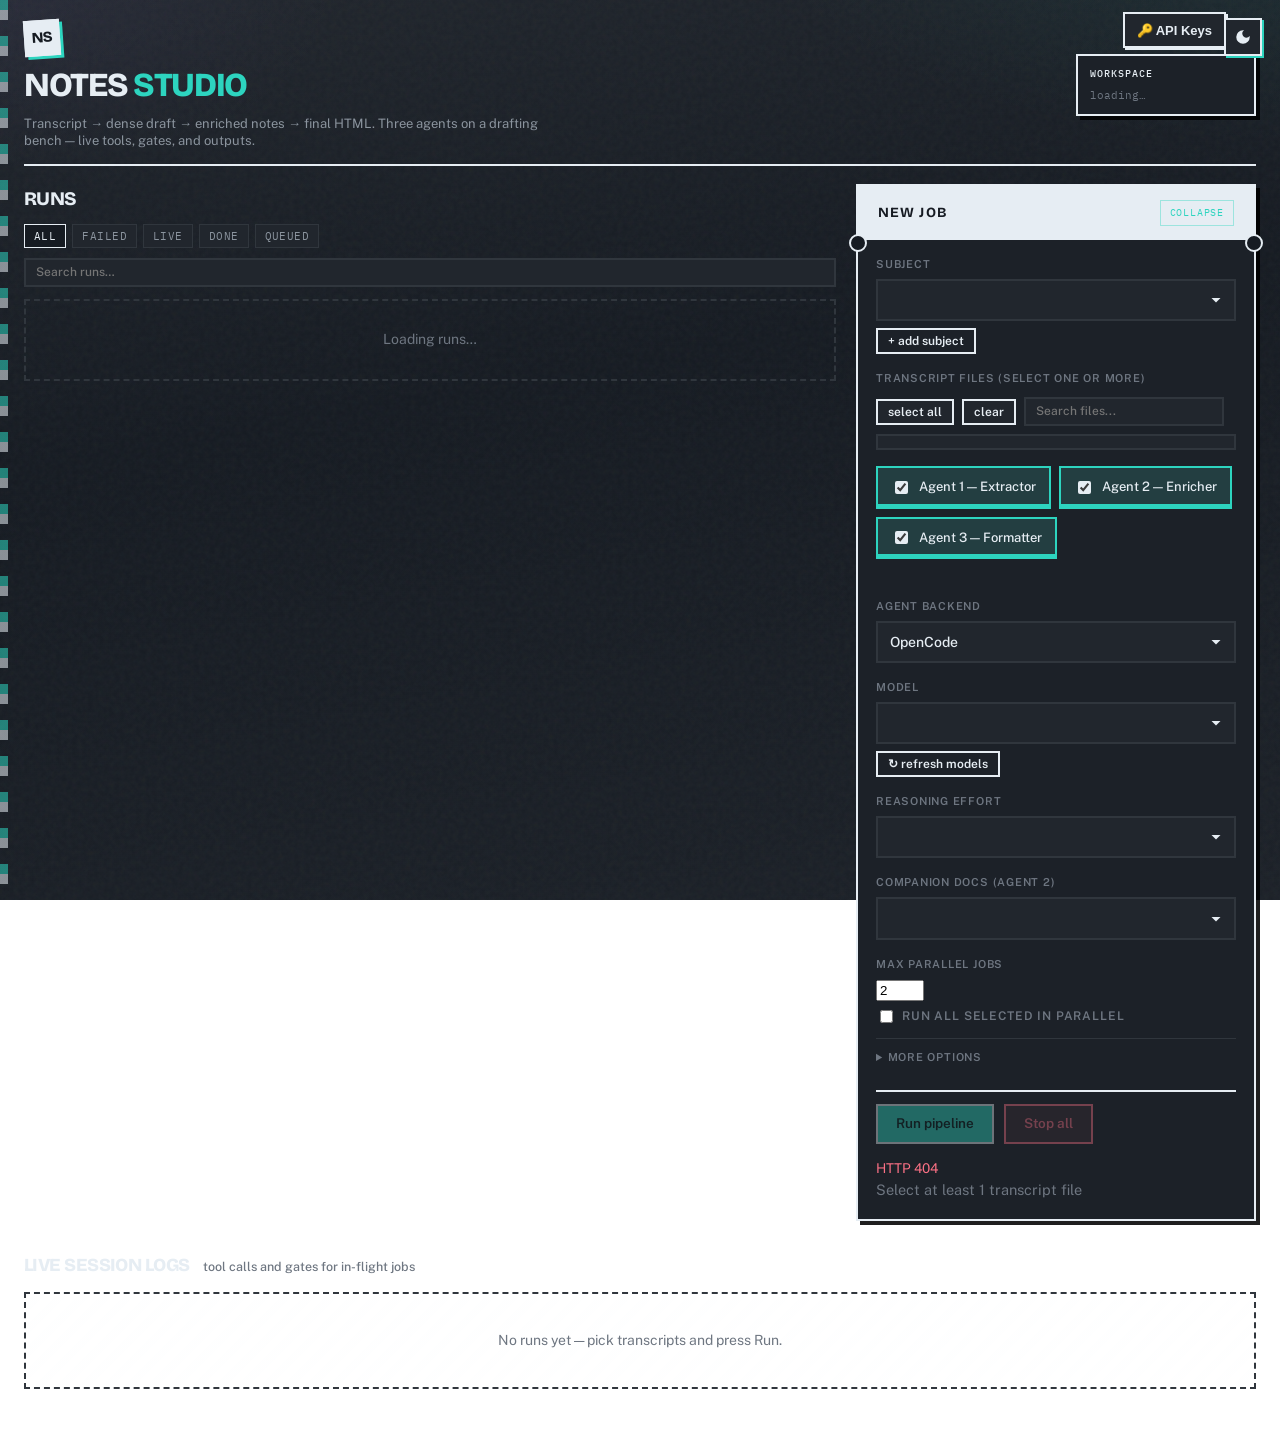
==== commit 736e5dce: "feat: implement Notes Studio automation pipeline with per-job agent permission fencing and multi-bac" ====
--- a/agent-warden-opencode/app/static/index.html
+++ b/agent-warden-opencode/app/static/index.html
@@ -1428,9 +1428,35 @@
   .menu-pop button { width: 100%; text-align: left; }
   .menu-pop .menu-note { font-size: 11px; color: var(--ink-soft); padding: 4px 6px; }
   .alive-line { font-family: var(--mono); font-size: 11px; color: var(--amber); }
+  .modal-backdrop {
+    display: none; position: fixed; inset: 0; background: rgba(0,0,0,0.65);
+    z-index: 1000; align-items: center; justify-content: center; backdrop-filter: blur(2px);
+  }
+  .modal-backdrop.open { display: flex; }
+  .modal-card {
+    background: var(--surface); border: 2px solid var(--ink); box-shadow: 4px 4px 0 var(--ink);
+    padding: 20px 24px; max-width: 520px; width: 90%; max-height: 90vh; overflow-y: auto;
+  }
+  .modal-card h3 { margin: 0 0 6px 0; font-size: 18px; display: flex; align-items: center; gap: 8px; }
+  .key-row { margin-bottom: 12px; }
+  .key-row label { display: flex; justify-content: space-between; font-size: 12px; margin-bottom: 4px; }
+  .key-pill { font-size: 10px; font-family: var(--mono); padding: 1px 6px; border-radius: 3px; }
+  .key-pill.set { background: rgba(46, 204, 113, 0.2); color: #2ecc71; border: 1px solid #2ecc71; }
+  .key-pill.unset { background: rgba(231, 76, 60, 0.2); color: #e74c3c; border: 1px solid #e74c3c; }
+  .key-input-row { display: flex; gap: 6px; }
+  .key-input-row input { flex: 1; font-family: var(--mono); font-size: 12px; padding: 6px 8px; }
+  #keys-toggle {
+    position: fixed; top: 12px; right: 54px; z-index: 50;
+    height: 36px; padding: 0 12px; font-size: 13px; font-weight: 600;
+    background: var(--surface); border: 2px solid var(--ink);
+    box-shadow: 2px 2px 0 var(--ink); cursor: pointer; color: var(--ink);
+    display: flex; align-items: center; gap: 6px;
+  }
+  #keys-toggle:hover { background: var(--paper-2); }
 </style>
 </head>
 <body>
+<button id="keys-toggle" type="button" title="Configure API Keys">🔑 API Keys</button>
 <button id="theme-toggle" aria-label="Switch to light theme" title="Toggle dark / light theme" aria-pressed="true">
   <svg id="theme-icon-moon" xmlns="http://www.w3.org/2000/svg" viewBox="0 0 24 24"><path d="M12 3a9 9 0 1 0 9 9c0-.46-.04-.92-.1-1.36a5.389 5.389 0 0 1-4.4 2.26 5.403 5.403 0 0 1-3.14-9.8c-.44-.06-.9-.1-1.36-.1z"/></svg>
   <svg id="theme-icon-sun" xmlns="http://www.w3.org/2000/svg" viewBox="0 0 24 24" style="display:none"><path d="M6.76 4.84l-1.8-1.79-1.41 1.41 1.79 1.79zM4 10.5H1v2h3zm9-9.95h-2V3.5h2zm7.45 3.91l-1.41-1.41-1.79 1.79 1.41 1.41zm-3.21 13.7l1.79 1.8 1.41-1.41-1.8-1.79zM20 10.5v2h3v-2zm-8-5c-3.31 0-6 2.69-6 6s2.69 6 6 6 6-2.69 6-6-2.69-6-6-6zm-1 16.95h2V19.5h-2zm-7.45-3.91l1.41 1.41 1.79-1.8-1.41-1.41z"/></svg>
@@ -1473,6 +1499,64 @@
     </div>
   </header>
 
+  <div id="keys-modal" class="modal-backdrop">
+    <div class="modal-card">
+      <h3>🔑 API Keys Configuration</h3>
+      <p class="muted" style="font-size:12px;margin-bottom:16px;">
+        Keys are saved to <code>.env</code> in your workspace root and applied live without restarting the server.
+      </p>
+      <div id="keys-fields">
+        <div class="key-row">
+          <label><span>Cursor Agent (<code>CURSOR_API_KEY</code>)</span> <span id="pill-CURSOR_API_KEY" class="key-pill unset">NOT SET</span></label>
+          <div class="key-input-row">
+            <input type="password" id="input-CURSOR_API_KEY" placeholder="crsr_..." autocomplete="off">
+            <button class="btn small ghost toggle-peek" type="button" data-for="input-CURSOR_API_KEY">👁</button>
+          </div>
+        </div>
+        <div class="key-row">
+          <label><span>Anthropic Claude (<code>ANTHROPIC_API_KEY</code>)</span> <span id="pill-ANTHROPIC_API_KEY" class="key-pill unset">NOT SET</span></label>
+          <div class="key-input-row">
+            <input type="password" id="input-ANTHROPIC_API_KEY" placeholder="sk-ant-..." autocomplete="off">
+            <button class="btn small ghost toggle-peek" type="button" data-for="input-ANTHROPIC_API_KEY">👁</button>
+          </div>
+        </div>
+        <div class="key-row">
+          <label><span>OpenAI (<code>OPENAI_API_KEY</code>)</span> <span id="pill-OPENAI_API_KEY" class="key-pill unset">NOT SET</span></label>
+          <div class="key-input-row">
+            <input type="password" id="input-OPENAI_API_KEY" placeholder="sk-..." autocomplete="off">
+            <button class="btn small ghost toggle-peek" type="button" data-for="input-OPENAI_API_KEY">👁</button>
+          </div>
+        </div>
+        <div class="key-row">
+          <label><span>Google Gemini (<code>GEMINI_API_KEY</code>)</span> <span id="pill-GEMINI_API_KEY" class="key-pill unset">NOT SET</span></label>
+          <div class="key-input-row">
+            <input type="password" id="input-GEMINI_API_KEY" placeholder="AIza..." autocomplete="off">
+            <button class="btn small ghost toggle-peek" type="button" data-for="input-GEMINI_API_KEY">👁</button>
+          </div>
+        </div>
+        <div class="key-row">
+          <label><span>DeepSeek (<code>DEEPSEEK_API_KEY</code>)</span> <span id="pill-DEEPSEEK_API_KEY" class="key-pill unset">NOT SET</span></label>
+          <div class="key-input-row">
+            <input type="password" id="input-DEEPSEEK_API_KEY" placeholder="sk-..." autocomplete="off">
+            <button class="btn small ghost toggle-peek" type="button" data-for="input-DEEPSEEK_API_KEY">👁</button>
+          </div>
+        </div>
+        <div class="key-row">
+          <label><span>xAI Grok (<code>XAI_API_KEY</code>)</span> <span id="pill-XAI_API_KEY" class="key-pill unset">NOT SET</span></label>
+          <div class="key-input-row">
+            <input type="password" id="input-XAI_API_KEY" placeholder="xai-..." autocomplete="off">
+            <button class="btn small ghost toggle-peek" type="button" data-for="input-XAI_API_KEY">👁</button>
+          </div>
+        </div>
+      </div>
+      <div id="keys-status" style="font-size:12px;margin:8px 0;display:none;"></div>
+      <div class="btnrow" style="margin-top:16px;justify-content:flex-end;">
+        <button class="btn" id="keys-close" type="button">Close</button>
+        <button class="btn primary" id="keys-save" type="button">Save Keys</button>
+      </div>
+    </div>
+  </div>
+
   <div class="workbench">
     <section class="board" aria-labelledby="board-title">
       <div class="board-fill">
@@ -1556,6 +1640,7 @@
           <option value="reasonix">Reasonix</option>
           <option value="pi">Pi Harness</option>
           <option value="antigravity">Antigravity</option>
+          <option value="cursor">Cursor Agent</option>
         </select>
       </div>
       <div class="field-block">
@@ -3148,9 +3233,16 @@
     "anthropic": "Anthropic",
     "google": "Google",
     "antigravity": "Antigravity",
+    "cursor": "Cursor",
     "moonshotai": "Moonshot AI",
     "minimax": "MiniMax",
     "zai": "ZAI",
+    "reasonix": "Reasonix",
+    "anthropic": "Anthropic",
+    "openai": "OpenAI",
+    "gemini": "Google Gemini",
+    "xai": "xAI (Grok)",
+    "cursor": "Cursor",
     "open source": "Open Source",
   };
   const lower = key.toLowerCase();
@@ -3259,6 +3351,8 @@
     hint.textContent = "Pi Harness default: claude-3-7-sonnet.";
   } else if (backend === "antigravity") {
     hint.textContent = "Antigravity default: gemini-3.7-flash (Gemini 3.7 series).";
+  } else if (backend === "cursor") {
+    hint.textContent = "Cursor default: composer-2.5 (or claude-3.7-sonnet via Cursor API key).";
   }
   await refreshConfig({ refreshModels: false });
 });
@@ -3739,9 +3833,92 @@
   syncChip();
 }
 
+// API Keys modal logic
+const keysToggle = $("keys-toggle");
+const keysModal = $("keys-modal");
+const keysClose = $("keys-close");
+const keysSave = $("keys-save");
+const keysStatus = $("keys-status");
+
+async function loadKeys() {
+  const res = await api("/api/keys");
+  if (res && res.keys) {
+    for (const [k, meta] of Object.entries(res.keys)) {
+      const pill = $(`pill-${k}`);
+      const inp = $(`input-${k}`);
+      if (pill) {
+        if (meta.set) {
+          pill.className = "key-pill set";
+          pill.textContent = `CONFIGURED (${meta.masked})`;
+        } else {
+          pill.className = "key-pill unset";
+          pill.textContent = "NOT SET";
+        }
+      }
+      if (inp && !inp.value && meta.set) {
+        inp.placeholder = `Current: ${meta.masked}`;
+      }
+    }
+  }
+}
+
+if (keysToggle && keysModal) {
+  keysToggle.addEventListener("click", () => {
+    keysModal.classList.add("open");
+    loadKeys();
+  });
+  keysClose.addEventListener("click", () => keysModal.classList.remove("open"));
+  keysModal.addEventListener("click", (e) => {
+    if (e.target === keysModal) keysModal.classList.remove("open");
+  });
+  document.querySelectorAll(".toggle-peek").forEach(btn => {
+    btn.addEventListener("click", () => {
+      const target = $(btn.dataset.for);
+      if (target) {
+        target.type = target.type === "password" ? "text" : "password";
+      }
+    });
+  });
+  keysSave.addEventListener("click", async () => {
+    keysSave.disabled = true;
+    keysSave.textContent = "Saving…";
+    const payload = {};
+    const keyNames = ["CURSOR_API_KEY", "ANTHROPIC_API_KEY", "OPENAI_API_KEY", "GEMINI_API_KEY", "DEEPSEEK_API_KEY", "XAI_API_KEY"];
+    for (const kn of keyNames) {
+      const inp = $(`input-${kn}`);
+      if (inp && inp.value.trim()) {
+        payload[kn] = inp.value.trim();
+      }
+    }
+    const res = await api("/api/keys", { method: "POST", body: payload });
+    keysSave.disabled = false;
+    keysSave.textContent = "Save Keys";
+    if (res && res.ok) {
+      if (keysStatus) {
+        keysStatus.style.display = "block";
+        keysStatus.style.color = "#2ecc71";
+        keysStatus.textContent = "✓ Keys saved to .env and active live!";
+        setTimeout(() => { if (keysStatus) keysStatus.style.display = "none"; }, 3500);
+      }
+      for (const kn of keyNames) {
+        const inp = $(`input-${kn}`);
+        if (inp) inp.value = "";
+      }
+      loadKeys();
+      await refreshConfig({ refreshModels: true });
+    } else {
+      if (keysStatus) {
+        keysStatus.style.display = "block";
+        keysStatus.style.color = "var(--crimson)";
+        keysStatus.textContent = "Failed to save keys: " + (res.error || "Unknown error");
+      }
+    }
+  });
+}
+
 (function initBackend() {
   const saved = localStorage.getItem("agent_warden_backend");
-  if (saved === "commandcode" || saved === "opencode") {
+  if (saved) {
     $("backend").value = saved;
     state.backend = saved;
   }
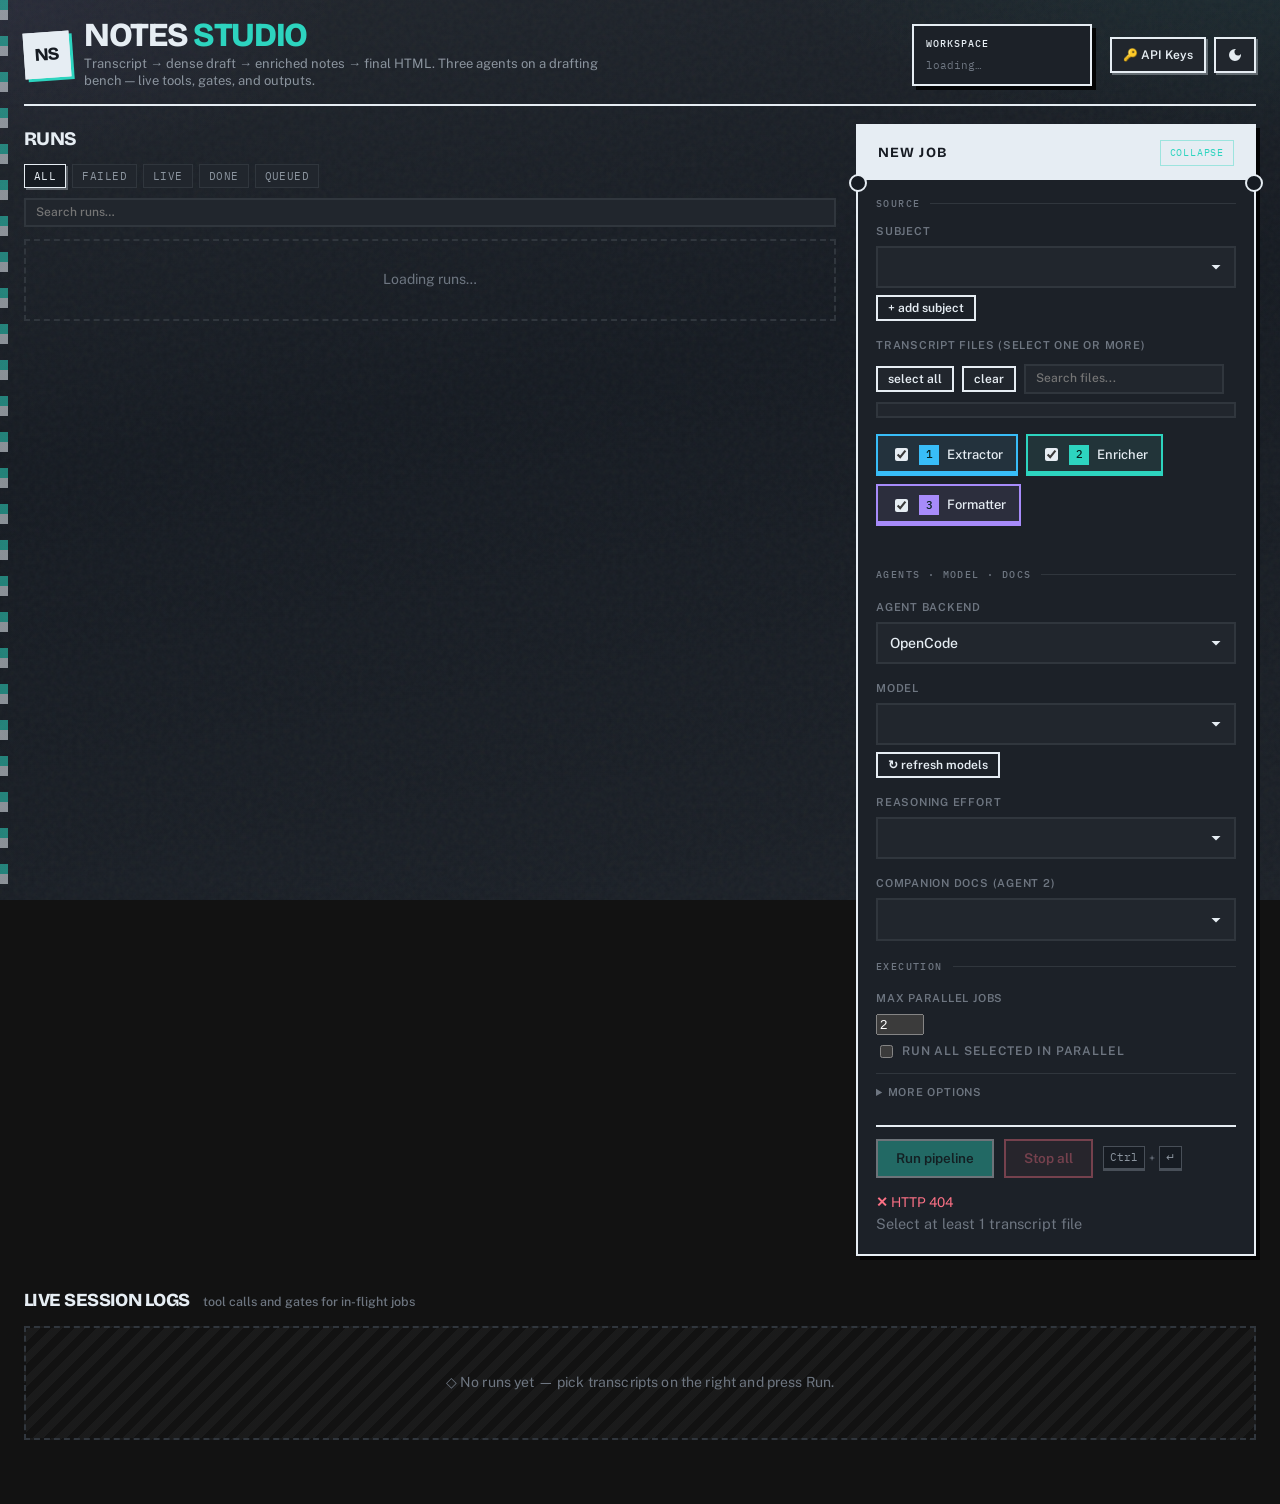
==== commit 9f77b356: "feat: enhance theme support and UI improvements in index.html - Added color-scheme and theme-color m" ====
--- a/agent-warden-opencode/app/static/index.html
+++ b/agent-warden-opencode/app/static/index.html
@@ -3,7 +3,11 @@
 <head>
 <meta charset="utf-8">
 <meta name="viewport" content="width=device-width, initial-scale=1">
+<meta name="color-scheme" content="dark light">
+<meta name="theme-color" media="(prefers-color-scheme: dark)" content="#161B22">
+<meta name="theme-color" media="(prefers-color-scheme: light)" content="#F8FAFC">
 <title>Notes Studio — Transcript Notes Pipeline</title>
+<link rel="icon" href="data:image/svg+xml,%3Csvg xmlns='http://www.w3.org/2000/svg' viewBox='0 0 32 32'%3E%3Crect width='32' height='32' fill='%232DD4BF'/%3E%3Ctext x='16' y='24' font-family='Arial,sans-serif' font-size='21' font-weight='900' text-anchor='middle' fill='%2306201D'%3EN%3C/text%3E%3C/svg%3E">
 <link rel="preconnect" href="https://fonts.googleapis.com">
 <link rel="preconnect" href="https://fonts.gstatic.com" crossorigin>
 <link href="https://fonts.googleapis.com/css2?family=Bricolage+Grotesque:opsz,wght@12..96,500;12..96,700;12..96,800&family=IBM+Plex+Mono:wght@400;500&family=Public+Sans:ital,wght@0,400;0,500;0,600;0,700;1,400&display=swap" rel="stylesheet">
@@ -42,6 +46,7 @@
     --font: "Public Sans", "Segoe UI", sans-serif;
     --display: "Bricolage Grotesque", "Public Sans", sans-serif;
     --mono: "IBM Plex Mono", Consolas, monospace;
+    color-scheme: dark;
   }
   [data-theme="light"] {
     /* —— BitsNotes Light Mode —— */
@@ -69,10 +74,53 @@
     --blue-soft: rgba(37, 99, 235, 0.10);
     --violet: #7C3AED;
     --shadow: 4px 4px 0 rgba(15, 23, 42, 0.12);
+    color-scheme: light;
   }
 
   * { box-sizing: border-box; }
   html { scroll-behavior: smooth; overflow-x: hidden; }
+
+  /* —— selection & focus —— */
+  ::selection { background: var(--teal); color: var(--signal-ink); }
+  :where(a, button, input, select, summary, [tabindex]):focus-visible {
+    outline: 2px solid var(--accent);
+    outline-offset: 2px;
+  }
+
+  /* —— slim themed scrollbars for panes —— */
+  .log, .tlist, .history-list, .modal-card, .menu-pop,
+  .thinking pre, .tool pre, .hlogs {
+    scrollbar-width: thin;
+    scrollbar-color: var(--line-strong) transparent;
+  }
+  .log::-webkit-scrollbar, .tlist::-webkit-scrollbar,
+  .history-list::-webkit-scrollbar, .modal-card::-webkit-scrollbar,
+  .menu-pop::-webkit-scrollbar, .thinking pre::-webkit-scrollbar,
+  .tool pre::-webkit-scrollbar, .hlogs::-webkit-scrollbar {
+    width: 10px;
+    height: 10px;
+  }
+  .log::-webkit-scrollbar-thumb, .tlist::-webkit-scrollbar-thumb,
+  .history-list::-webkit-scrollbar-thumb, .modal-card::-webkit-scrollbar-thumb,
+  .menu-pop::-webkit-scrollbar-thumb, .thinking pre::-webkit-scrollbar-thumb,
+  .tool pre::-webkit-scrollbar-thumb, .hlogs::-webkit-scrollbar-thumb {
+    background: var(--line-strong);
+    border: 2px solid transparent;
+    background-clip: padding-box;
+  }
+  .log::-webkit-scrollbar-thumb:hover, .tlist::-webkit-scrollbar-thumb:hover,
+  .history-list::-webkit-scrollbar-thumb:hover,
+  .modal-card::-webkit-scrollbar-thumb:hover,
+  .thinking pre::-webkit-scrollbar-thumb:hover,
+  .tool pre::-webkit-scrollbar-thumb:hover {
+    background: var(--muted);
+    background-clip: padding-box;
+    border: 2px solid transparent;
+  }
+  .log::-webkit-scrollbar-track, .tlist::-webkit-scrollbar-track,
+  .history-list::-webkit-scrollbar-track, .modal-card::-webkit-scrollbar-track {
+    background: transparent;
+  }
   body {
     margin: 0;
     min-height: 100vh;
@@ -122,8 +170,8 @@
   .masthead {
     display: flex;
     align-items: center;
-    justify-content: space-between;
-    gap: 16px;
+    justify-content: flex-start;
+    gap: 18px;
     margin-bottom: 18px;
     padding-bottom: 14px;
     border-bottom: 2px solid var(--ink);
@@ -131,28 +179,31 @@
   }
   .brand {
     display: flex;
+    align-items: center;
+    gap: 14px;
+    min-width: 0;
+  }
+  .brand-text {
+    display: flex;
     flex-direction: column;
-    gap: 14px;
-  }
-  .brand-mark {
-    display: inline-flex;
-    align-items: center;
-    gap: 10px;
+    gap: 4px;
+    min-width: 0;
   }
   .stamp {
-    width: 36px;
-    height: 36px;
+    width: 46px;
+    height: 46px;
     background: var(--ink);
     color: var(--paper);
     display: grid;
     place-items: center;
     font-family: var(--display);
     font-weight: 800;
-    font-size: 15px;
+    font-size: 18px;
     letter-spacing: -0.04em;
     border: 2px solid var(--ink);
     box-shadow: 3px 3px 0 var(--accent);
     transform: rotate(-4deg);
+    flex-shrink: 0;
   }
   .brand h1 {
     margin: 0;
@@ -172,6 +223,45 @@
     color: var(--ink-soft);
     font-size: 13px;
     line-height: 1.35;
+  }
+  .head-actions {
+    display: flex;
+    align-items: center;
+    gap: 8px;
+    flex-shrink: 0;
+    animation: rise 0.55s ease-out 0.08s both;
+  }
+  #theme-toggle,
+  #keys-toggle {
+    height: 36px;
+    padding: 0 11px;
+    border: 2px solid var(--ink);
+    border-radius: var(--radius);
+    background: var(--surface);
+    color: var(--ink);
+    cursor: pointer;
+    display: inline-flex;
+    align-items: center;
+    justify-content: center;
+    gap: 6px;
+    font: 600 12px/1 var(--font);
+    box-shadow: 2px 2px 0 color-mix(in srgb, var(--ink) 35%, transparent);
+    transition: transform 0.12s, box-shadow 0.12s, background 0.15s;
+  }
+  #theme-toggle:hover,
+  #keys-toggle:hover {
+    transform: translate(-1px, -1px);
+    box-shadow: 3px 3px 0 var(--ink);
+  }
+  #theme-toggle:active,
+  #keys-toggle:active {
+    transform: translate(1px, 1px);
+    box-shadow: none;
+  }
+  #theme-toggle svg {
+    width: 16px;
+    height: 16px;
+    fill: currentColor;
   }
   .meta-panel {
     text-align: left;
@@ -187,7 +277,8 @@
     min-width: 180px;
     overflow: hidden;
     animation: rise 0.55s ease-out 0.08s both;
-    flex-shrink: 0;
+    flex-shrink: 1;
+    margin-left: auto;
   }
   .meta-panel strong {
     display: block;
@@ -311,22 +402,24 @@
     padding: 3px 8px;
     border: 1.5px solid var(--line);
     color: var(--ink-soft);
-  }
-  .board-stats .stat-pill.fail {
-    border-color: var(--red);
-    color: var(--red);
-    background: var(--red-soft);
-  }
-  .board-stats .stat-pill.live {
-    border-color: var(--amber);
-    color: var(--amber);
-    background: var(--amber-soft);
-  }
-  .board-stats .stat-pill.queued {
-    border-color: var(--blue);
-    color: var(--blue);
-    background: var(--blue-soft);
-  }
+    display: inline-flex;
+    align-items: center;
+    gap: 6px;
+  }
+  .board-stats .stat-pill::before {
+    content: "";
+    width: 7px;
+    height: 7px;
+    border-radius: 50%;
+    background: var(--line-strong);
+    flex-shrink: 0;
+  }
+  .board-stats .stat-pill.fail { border-color: var(--red); color: var(--red); background: var(--red-soft); }
+  .board-stats .stat-pill.fail::before { background: var(--red); }
+  .board-stats .stat-pill.live { border-color: var(--amber); color: var(--amber); background: var(--amber-soft); }
+  .board-stats .stat-pill.live::before { background: var(--amber); animation: blink 1s steps(2, end) infinite; }
+  .board-stats .stat-pill.queued { border-color: var(--blue); color: var(--blue); background: var(--blue-soft); }
+  .board-stats .stat-pill.queued::before { background: var(--blue); }
   .board-filters {
     display: flex;
     gap: 6px;
@@ -342,11 +435,14 @@
     background: var(--surface);
     color: var(--ink-soft);
     cursor: pointer;
-  }
+    transition: border-color 0.12s, color 0.12s, background 0.12s;
+  }
+  .board-filters button:hover { border-color: var(--line-strong); color: var(--ink); }
   .board-filters button.active {
     border-color: var(--ink);
     color: var(--ink);
     background: var(--paper);
+    box-shadow: 2px 2px 0 color-mix(in srgb, var(--ink) 30%, transparent);
   }
   .phase-nav {
     display: flex;
@@ -368,7 +464,9 @@
     display: inline-flex;
     align-items: center;
     gap: 6px;
-  }
+    transition: border-color 0.12s, color 0.12s, background 0.12s;
+  }
+  .phase-nav button:hover { border-color: var(--line-strong); color: var(--ink); }
   .phase-nav button.active {
     border-color: var(--ink);
     color: var(--ink);
@@ -605,6 +703,10 @@
     border-radius: var(--radius);
   }
   .tlist label:hover { background: var(--paper); }
+  .tlist label:has(input:checked) {
+    background: var(--teal-soft);
+    box-shadow: inset 3px 0 0 var(--teal);
+  }
   .tlist input { width: auto; accent-color: var(--teal); }
   .tlist .tsize {
     color: var(--muted);
@@ -642,7 +744,80 @@
   }
   .chips input { accent-color: var(--ink); }
 
+  /* —— ticket sections —— */
+  .fsection { margin-top: 18px; }
+  .fsection:first-child { margin-top: 0; }
+  .flabel {
+    display: flex;
+    align-items: center;
+    gap: 10px;
+    font-family: var(--mono);
+    font-size: 10px;
+    font-weight: 500;
+    letter-spacing: 0.14em;
+    text-transform: uppercase;
+    color: var(--muted);
+    margin-bottom: 12px;
+  }
+  .flabel::after {
+    content: "";
+    flex: 1;
+    height: 1px;
+    background: var(--line);
+  }
+  .kbd-hint {
+    display: inline-flex;
+    align-items: center;
+    gap: 4px;
+    color: var(--muted);
+    font-size: 11px;
+    white-space: nowrap;
+    user-select: none;
+  }
+  .kbd-hint kbd {
+    font-family: var(--mono);
+    font-size: 10.5px;
+    padding: 2px 6px;
+    border: 1.5px solid var(--line-strong);
+    border-bottom-width: 3px;
+    background: var(--paper);
+    color: var(--ink-soft);
+  }
+  @media (max-width: 480px) { .kbd-hint { display: none; } }
+
+  /* —— phase chips: numbered agent badges —— */
+  #phase-chips label .pnum {
+    width: 20px;
+    height: 20px;
+    flex-shrink: 0;
+    display: inline-grid;
+    place-items: center;
+    font-family: var(--mono);
+    font-size: 11px;
+    font-weight: 500;
+    color: var(--ink-soft);
+    background: var(--paper);
+    border: 1.5px solid var(--line);
+  }
+  #phase-chips label:nth-child(1) { --ph-c: var(--blue); --ph-soft: var(--blue-soft); }
+  #phase-chips label:nth-child(2) { --ph-c: var(--teal); --ph-soft: var(--teal-soft); }
+  #phase-chips label:nth-child(3) { --ph-c: var(--violet); --ph-soft: rgba(167, 139, 250, 0.12); }
+  [data-theme="light"] #phase-chips label:nth-child(3) { --ph-soft: rgba(124, 58, 237, 0.10); }
+  #phase-chips label:has(input:checked) {
+    border-color: var(--ph-c);
+    background: color-mix(in srgb, var(--ph-c) 8%, var(--surface));
+    box-shadow: inset 0 -3px 0 var(--ph-c);
+  }
+  #phase-chips label:has(input:checked) .pnum {
+    color: var(--signal-ink);
+    background: var(--ph-c);
+    border-color: var(--ph-c);
+  }
+
   .status-line { margin-top: 14px; font-size: 13.5px; min-height: 1.2em; }
+  .status-line .error::before { content: "✕  "; font-weight: 700; }
+  .status-line .ok::before { content: "✓  "; font-weight: 700; }
+  .status-line .warn::before { content: "▲  "; font-weight: 700; }
   .error { color: var(--red); }
   .ok { color: var(--green); }
   .warn { color: var(--amber); }
@@ -672,9 +847,9 @@
   }
 
   #runs:empty::after {
-    content: "No runs yet — pick transcripts and press Run.";
+    content: "◇  No runs yet — pick transcripts on the right and press Run.";
     display: block;
-    padding: 36px 20px;
+    padding: 44px 20px;
     color: var(--muted);
     border: 2px dashed var(--line);
     background:
@@ -687,6 +862,7 @@
       );
     text-align: center;
     font-size: 14px;
+    letter-spacing: 0.01em;
   }
 
   .runcard {
@@ -724,7 +900,20 @@
     letter-spacing: 0.06em;
     padding: 3px 8px;
     border: 1px solid currentColor;
-  }
+    display: inline-flex;
+    align-items: center;
+    gap: 6px;
+  }
+  .rstatus.running::before,
+  .rstatus.queued::before {
+    content: "";
+    width: 7px;
+    height: 7px;
+    border-radius: 50%;
+    background: currentColor;
+    flex-shrink: 0;
+  }
+  .rstatus.running::before { animation: blink 1s steps(2, end) infinite; }
   .rstatus.running { color: var(--amber); background: var(--amber-soft); }
   .rstatus.queued { color: var(--blue); background: var(--blue-soft); }
   .rstatus.done { color: var(--green); background: var(--green-soft); }
@@ -737,6 +926,35 @@
     font-variant-numeric: tabular-nums;
   }
 
+  /* —— run progress strip —— */
+  .runprogress {
+    height: 4px;
+    background: var(--line);
+    position: relative;
+    overflow: hidden;
+  }
+  .runprogress i {
+    position: absolute;
+    top: 0;
+    bottom: 0;
+    left: -40%;
+    width: 38%;
+    background: var(--amber);
+    transition: left 0.15s linear;
+  }
+  @keyframes indet {
+    0% { left: -40%; }
+    100% { left: 105%; }
+  }
+  .runcard[data-runstate="running"] .runprogress i { animation: indet 1.5s ease-in-out infinite; }
+  .runcard[data-runstate="queued"] .runprogress i { background: var(--blue); animation: indet 2.4s ease-in-out infinite; }
+  .runcard[data-runstate="done"] .runprogress { background: var(--green); }
+  .runcard[data-runstate="done"] .runprogress i,
+  .runcard[data-runstate="error"] .runprogress i,
+  .runcard[data-runstate="stopped"] .runprogress i { display: none; }
+  .runcard[data-runstate="error"] .runprogress { background: var(--red); }
+  .runcard[data-runstate="stopped"] .runprogress { background: var(--muted); }
+
   .runcard .phases {
     display: grid;
     grid-template-columns: 1fr 1fr 1fr;
@@ -750,8 +968,49 @@
     border-right: 1.5px solid var(--line);
     background: var(--surface-2);
     min-width: 0;
+    position: relative;
   }
   .phase:last-child { border-right: 0; }
+  .phase[data-state="running"] {
+    box-shadow: inset 0 3px 0 var(--amber);
+    background: linear-gradient(180deg, color-mix(in srgb, var(--amber) 6%, var(--surface-2)), var(--surface-2) 55%);
+  }
+  .phase[data-state="passed"] { box-shadow: inset 0 2px 0 color-mix(in srgb, var(--green) 70%, transparent); }
+  .phase[data-state="failed"] {
+    box-shadow: inset 0 3px 0 var(--red);
+    background: linear-gradient(180deg, var(--red-soft), transparent 55%);
+  }
+  .pstate {
+    margin-left: auto;
+    font-family: var(--mono);
+    font-size: 10px;
+    letter-spacing: 0.06em;
+    text-transform: uppercase;
+    color: var(--muted);
+    white-space: nowrap;
+  }
+  .phase:not([data-state]) .pstate { visibility: hidden; }
+  .phase[data-state="pending"] .pstate::before { content: "queued"; }
+  .phase[data-state="running"] .pstate::before { content: "running…"; color: var(--amber); }
+  .phase[data-state="passed"] .pstate::before { content: "done"; color: var(--green); }
+  .phase[data-state="failed"] .pstate::before,
+  .phase[data-state="error"] .pstate::before { content: "failed"; color: var(--red); }
+  .phase[data-state="stopped"] .pstate::before { content: "stopped"; }
+  @media (min-width: 901px) {
+    .runcard .phases .phase + .phase::after {
+      content: "▸";
+      position: absolute;
+      left: -7px;
+      top: 12px;
+      z-index: 2;
+      color: var(--line-strong);
+      font-size: 11px;
+      line-height: 1;
+      background: var(--surface-2);
+      padding: 2px 1px;
+      pointer-events: none;
+    }
+  }
   @media (max-width: 900px) {
     .phase { border-right: 0; border-bottom: 1.5px solid var(--line); }
     .phase:last-child { border-bottom: 0; }
@@ -772,21 +1031,33 @@
   }
 
   .dot {
-    width: 9px;
-    height: 9px;
+    width: 13px;
+    height: 13px;
     border-radius: 50%;
     background: var(--line);
-    display: inline-block;
+    display: inline-grid;
+    place-items: center;
     flex-shrink: 0;
     border: 1.5px solid var(--ink);
+    font-family: var(--font);
+    font-size: 8.5px;
+    font-weight: 700;
+    line-height: 1;
+    color: transparent;
   }
   .dot.pending { background: var(--surface-2); }
   .dot.running {
     background: var(--amber);
     animation: blink 1s steps(2, end) infinite;
   }
-  .dot.passed { background: var(--green); }
-  .dot.failed { background: var(--red); }
+  .dot.passed, .dot.done {
+    background: var(--green);
+  }
+  .dot.passed::after, .dot.done::after { content: "✓"; color: #06201D; }
+  .dot.failed, .dot.error {
+    background: var(--red);
+  }
+  .dot.failed::after, .dot.error::after { content: "✕"; color: #06201D; }
   .dot.stopped { background: var(--muted); }
 
   .log {
@@ -797,10 +1068,11 @@
     padding: 9px 11px;
     max-height: 300px;
     overflow: auto;
-    font: 11px/1.45 var(--mono);
+    font: 11.5px/1.5 var(--mono);
     color: var(--ink-soft);
     white-space: pre-wrap;
     word-break: break-word;
+    box-shadow: inset 0 1px 3px rgba(0, 0, 0, 0.14);
   }
   .log .rawline { color: var(--ink-soft); white-space: pre-wrap; }
   .log .cmd { color: var(--violet); }
@@ -815,14 +1087,18 @@
   .gate:last-child { border-bottom: 0; }
   .badge {
     font-family: var(--mono);
-    font-size: 10px;
+    font-size: 10.5px;
     font-weight: 700;
     padding: 2px 7px;
     border: 1px solid currentColor;
+    letter-spacing: 0.04em;
   }
   .badge.pass { background: var(--green-soft); color: var(--green); }
+  .badge.pass::before { content: "✓ "; }
   .badge.fail { background: var(--red-soft); color: var(--red); }
+  .badge.fail::before { content: "✕ "; }
   .badge.warn { background: var(--amber-soft); color: var(--amber); }
+  .badge.warn::before { content: "! "; }
   .findings { font-size: 11px; color: var(--muted); margin-left: 4px; }
 
   .transcript { display: flex; flex-direction: column; gap: 6px; }
@@ -866,9 +1142,9 @@
   }
   .tool summary {
     cursor: pointer;
-    padding: 3px 8px;
+    padding: 4px 8px;
     color: var(--ink);
-    font-size: 11px;
+    font-size: 11.5px;
     user-select: none;
     list-style: none;
     display: flex;
@@ -876,9 +1152,10 @@
     align-items: baseline;
   }
   .tool summary::-webkit-details-marker { display: none; }
+  .tool summary:hover { background: color-mix(in srgb, var(--blue) 6%, transparent); }
   .tool summary .tname { color: var(--blue); font-weight: 600; }
   .tool summary .tstatus {
-    font-size: 9.5px;
+    font-size: 10px;
     text-transform: uppercase;
     letter-spacing: 0.04em;
   }
@@ -888,7 +1165,7 @@
   .tool .tbody { padding: 4px 8px 8px; border-top: 1px solid var(--line); }
   .tool .tlabel {
     color: var(--muted);
-    font-size: 9.5px;
+    font-size: 10px;
     text-transform: uppercase;
     letter-spacing: 0.05em;
     margin: 6px 0 2px;
@@ -945,15 +1222,18 @@
   .resume-banner .art.miss { color: var(--muted); }
 
   .rollup {
-    padding: 10px 16px;
+    padding: 0;
     border-top: 2px solid var(--ink);
     background: var(--surface);
     font-family: var(--mono);
     font-size: 11.5px;
+    font-variant-numeric: tabular-nums;
     color: var(--ink-soft);
-    display: flex; flex-wrap: wrap; gap: 6px 16px;
-  }
-  .rollup .total { color: var(--ink); font-weight: 500; }
+    display: flex; flex-wrap: wrap;
+  }
+  .rollup > span { padding: 8px 14px; border-right: 1.5px solid var(--line); white-space: nowrap; }
+  .rollup > span:last-child { border-right: 0; }
+  .rollup .total { color: var(--ink); font-weight: 600; letter-spacing: 0.02em; }
   .rollup .ph { color: var(--muted); }
 
   .history-list {
@@ -973,6 +1253,7 @@
   .hcard {
     background: var(--surface-2);
     border: 2px solid var(--ink);
+    border-left-width: 5px;
     box-shadow: 2px 2px 0 color-mix(in srgb, var(--ink) 55%, transparent);
     padding: 12px 14px;
     display: flex;
@@ -980,6 +1261,7 @@
     gap: 10px;
     animation: rise 0.4s ease-out both;
   }
+  .hcard:not(.is-error):not(.is-running) { border-left-color: var(--ink); }
   .hcard.is-error {
     border-color: var(--red);
     background: var(--red-soft);
@@ -1119,7 +1401,7 @@
   }
   .retry-tag {
     font-family: var(--mono);
-    font-size: 9.5px;
+    font-size: 10px;
     padding: 1px 6px;
     border: 1px solid var(--line);
     background: var(--surface-2);
@@ -1310,41 +1592,9 @@
     background-image: url("data:image/svg+xml,%3Csvg xmlns='http://www.w3.org/2000/svg' width='12' height='12' viewBox='0 0 12 12'%3E%3Cpath fill='%231F2328' d='M6 8.5L1.5 4h9z'/%3E%3C/svg%3E");
   }
 
-  /* —— Theme toggle button —— */
-  #theme-toggle {
-    position: fixed;
-    top: 18px;
-    right: 18px;
-    z-index: 100;
-    width: 38px;
-    height: 38px;
-    border: 2px solid var(--ink);
-    border-radius: 0;
-    background: var(--surface);
-    color: var(--ink);
-    cursor: pointer;
-    display: grid;
-    place-items: center;
-    box-shadow: 2px 2px 0 var(--accent);
-    transition: transform 0.12s, box-shadow 0.12s, background 0.15s, color 0.15s;
-    padding: 0;
-  }
-  #theme-toggle:hover {
-    transform: translate(-1px, -1px);
-    box-shadow: 3px 3px 0 var(--accent);
-  }
-  #theme-toggle:active {
-    transform: translate(1px, 1px);
-    box-shadow: none;
-  }
-  #theme-toggle svg {
-    width: 18px;
-    height: 18px;
-    fill: currentColor;
-  }
-
   .btn:focus-visible,
   #theme-toggle:focus-visible,
+  #keys-toggle:focus-visible,
   .board-filters button:focus-visible,
   .reset-auto-btn:focus-visible {
     outline: 2px solid var(--accent);
@@ -1404,7 +1654,7 @@
     grid-column: 1 / -1;
     max-height: 280px;
     overflow: auto;
-    font: 11px/1.45 var(--mono);
+    font: 11.5px/1.5 var(--mono);
     color: var(--ink-soft);
     background: var(--paper-2);
     border: 1.5px solid var(--line);
@@ -1422,80 +1672,59 @@
     min-width: 140px;
     background: var(--surface);
     border: 2px solid var(--ink);
+    box-shadow: 3px 3px 0 color-mix(in srgb, var(--ink) 60%, transparent);
     padding: 4px;
+    animation: rise 0.14s ease-out both;
   }
   .menu.open .menu-pop { display: flex; flex-direction: column; gap: 2px; }
   .menu-pop button { width: 100%; text-align: left; }
   .menu-pop .menu-note { font-size: 11px; color: var(--ink-soft); padding: 4px 6px; }
   .alive-line { font-family: var(--mono); font-size: 11px; color: var(--amber); }
   .modal-backdrop {
-    display: none; position: fixed; inset: 0; background: rgba(0,0,0,0.65);
-    z-index: 1000; align-items: center; justify-content: center; backdrop-filter: blur(2px);
-  }
-  .modal-backdrop.open { display: flex; }
+    visibility: hidden; position: fixed; inset: 0; background: rgba(0,0,0,0.65);
+    z-index: 1000; display: flex; align-items: center; justify-content: center;
+    backdrop-filter: blur(3px); opacity: 0;
+    transition: opacity 0.16s ease, visibility 0.16s ease;
+  }
+  .modal-backdrop.open { visibility: visible; opacity: 1; }
   .modal-card {
     background: var(--surface); border: 2px solid var(--ink); box-shadow: 4px 4px 0 var(--ink);
     padding: 20px 24px; max-width: 520px; width: 90%; max-height: 90vh; overflow-y: auto;
-  }
+    transform: translateY(10px) scale(0.985);
+    transition: transform 0.16s ease;
+  }
+  .modal-backdrop.open .modal-card { transform: none; }
   .modal-card h3 { margin: 0 0 6px 0; font-size: 18px; display: flex; align-items: center; gap: 8px; }
   .key-row { margin-bottom: 12px; }
-  .key-row label { display: flex; justify-content: space-between; font-size: 12px; margin-bottom: 4px; }
-  .key-pill { font-size: 10px; font-family: var(--mono); padding: 1px 6px; border-radius: 3px; }
-  .key-pill.set { background: rgba(46, 204, 113, 0.2); color: #2ecc71; border: 1px solid #2ecc71; }
-  .key-pill.unset { background: rgba(231, 76, 60, 0.2); color: #e74c3c; border: 1px solid #e74c3c; }
+  .key-row label { display: flex; justify-content: space-between; align-items: center; gap: 10px; font-size: 12px; margin-bottom: 4px; }
+  .key-pill { font-size: 10px; font-family: var(--mono); padding: 2px 7px; letter-spacing: 0.04em; }
+  .key-pill.set { background: var(--green-soft); color: var(--green); border: 1px solid var(--green); }
+  .key-pill.unset { background: var(--red-soft); color: var(--red); border: 1px solid var(--red); }
+  .key-row { margin-bottom: 12px; }
   .key-input-row { display: flex; gap: 6px; }
   .key-input-row input { flex: 1; font-family: var(--mono); font-size: 12px; padding: 6px 8px; }
-  #keys-toggle {
-    position: fixed; top: 12px; right: 54px; z-index: 50;
-    height: 36px; padding: 0 12px; font-size: 13px; font-weight: 600;
-    background: var(--surface); border: 2px solid var(--ink);
-    box-shadow: 2px 2px 0 var(--ink); cursor: pointer; color: var(--ink);
-    display: flex; align-items: center; gap: 6px;
-  }
-  #keys-toggle:hover { background: var(--paper-2); }
 </style>
 </head>
 <body>
-<button id="keys-toggle" type="button" title="Configure API Keys">🔑 API Keys</button>
-<button id="theme-toggle" aria-label="Switch to light theme" title="Toggle dark / light theme" aria-pressed="true">
-  <svg id="theme-icon-moon" xmlns="http://www.w3.org/2000/svg" viewBox="0 0 24 24"><path d="M12 3a9 9 0 1 0 9 9c0-.46-.04-.92-.1-1.36a5.389 5.389 0 0 1-4.4 2.26 5.403 5.403 0 0 1-3.14-9.8c-.44-.06-.9-.1-1.36-.1z"/></svg>
-  <svg id="theme-icon-sun" xmlns="http://www.w3.org/2000/svg" viewBox="0 0 24 24" style="display:none"><path d="M6.76 4.84l-1.8-1.79-1.41 1.41 1.79 1.79zM4 10.5H1v2h3zm9-9.95h-2V3.5h2zm7.45 3.91l-1.41-1.41-1.79 1.79 1.41 1.41zm-3.21 13.7l1.79 1.8 1.41-1.41-1.8-1.79zM20 10.5v2h3v-2zm-8-5c-3.31 0-6 2.69-6 6s2.69 6 6 6 6-2.69 6-6-2.69-6-6-6zm-1 16.95h2V19.5h-2zm-7.45-3.91l1.41 1.41 1.79-1.8-1.41-1.41z"/></svg>
-</button>
-<script>
-(function() {
-  var saved = localStorage.getItem('agent_warden_theme');
-  var theme = saved || 'dark';
-  document.documentElement.setAttribute('data-theme', theme);
-  function applyIcons(t) {
-    document.getElementById('theme-icon-moon').style.display = t === 'dark' ? 'block' : 'none';
-    document.getElementById('theme-icon-sun').style.display = t === 'light' ? 'block' : 'none';
-    var btn = document.getElementById('theme-toggle');
-    btn.setAttribute('aria-pressed', t === 'dark' ? 'true' : 'false');
-    btn.setAttribute('aria-label', t === 'dark' ? 'Switch to light theme' : 'Switch to dark theme');
-  }
-  // Apply icons once DOM is available (this runs inline after button)
-  applyIcons(theme);
-  document.getElementById('theme-toggle').addEventListener('click', function() {
-    var current = document.documentElement.getAttribute('data-theme') || 'dark';
-    var next = current === 'dark' ? 'light' : 'dark';
-    document.documentElement.setAttribute('data-theme', next);
-    localStorage.setItem('agent_warden_theme', next);
-    applyIcons(next);
-  });
-})();
-</script>
 <div class="shell">
   <header class="masthead">
     <div class="brand">
-      <div class="brand-mark">
-        <div class="stamp" aria-hidden="true">NS</div>
+      <div class="stamp" aria-hidden="true">NS</div>
+      <div class="brand-text">
+        <h1>Notes <span>Studio</span></h1>
+        <p class="tagline">Transcript → dense draft → enriched notes → final HTML. Three agents on a drafting bench — live tools, gates, and outputs.</p>
       </div>
-      <h1>Notes <span>Studio</span></h1>
-      <p class="tagline">Transcript → dense draft → enriched notes → final HTML. Three agents on a drafting bench — live tools, gates, and outputs.</p>
     </div>
     <div class="meta-panel" id="meta">
       <strong>Workspace</strong>
       loading…
+    </div>
+    <div class="head-actions">
+      <button id="keys-toggle" type="button" title="Configure API keys">🔑 API Keys</button>
+      <button id="theme-toggle" aria-label="Switch to light theme" title="Toggle dark / light theme" aria-pressed="true">
+        <svg id="theme-icon-moon" xmlns="http://www.w3.org/2000/svg" viewBox="0 0 24 24"><path d="M12 3a9 9 0 1 0 9 9c0-.46-.04-.92-.1-1.36a5.389 5.389 0 0 1-4.4 2.26 5.403 5.403 0 0 1-3.14-9.8c-.44-.06-.9-.1-1.36-.1z"/></svg>
+        <svg id="theme-icon-sun" xmlns="http://www.w3.org/2000/svg" viewBox="0 0 24 24" style="display:none"><path d="M6.76 4.84l-1.8-1.79-1.41 1.41 1.79 1.79zM4 10.5H1v2h3zm9-9.95h-2V3.5h2zm7.45 3.91l-1.41-1.41-1.79 1.79 1.41 1.41zm-3.21 13.7l1.79 1.8 1.41-1.41-1.8-1.79zM20 10.5v2h3v-2zm-8-5c-3.31 0-6 2.69-6 6s2.69 6 6 6 6-2.69 6-6-2.69-6-6-6zm-1 16.95h2V19.5h-2zm-7.45-3.91l1.41 1.41 1.79-1.8-1.41-1.41z"/></svg>
+      </button>
     </div>
   </header>
 
@@ -1583,6 +1812,8 @@
         <span class="chip">collapse</span>
       </summary>
       <div class="ticket-body">
+      <div class="fsection">
+      <div class="flabel">Source</div>
       <div>
         <label for="subject">Subject</label>
         <select id="subject"></select>
@@ -1614,9 +1845,9 @@
       </div>
 
       <div class="chips" id="phase-chips">
-        <label><input type="checkbox" id="p1" checked> Agent 1 — Extractor</label>
-        <label><input type="checkbox" id="p2" checked> Agent 2 — Enricher</label>
-        <label><input type="checkbox" id="p3" checked> Agent 3 — Formatter</label>
+        <label><input type="checkbox" id="p1" checked><span class="pnum">1</span>Extractor</label>
+        <label><input type="checkbox" id="p2" checked><span class="pnum">2</span>Enricher</label>
+        <label><input type="checkbox" id="p3" checked><span class="pnum">3</span>Formatter</label>
       </div>
 
       <div class="guess-hint" id="guess-hint"></div>
@@ -1630,6 +1861,10 @@
         <button class="btn small" id="retry-btn" type="button" style="display:none;">Retry failed</button>
       </div>
 
+      </div>
+
+      <div class="fsection">
+      <div class="flabel">Agents · model · docs</div>
       <div class="field-block">
         <label for="backend">Agent backend</label>
         <select id="backend">
@@ -1662,6 +1897,10 @@
         </div>
         <select id="docs"></select>
       </div>
+      </div>
+
+      <div class="fsection">
+      <div class="flabel">Execution</div>
       <div class="field-block">
         <div class="lbl-row">
           <label for="parallel">Max parallel jobs</label>
@@ -1684,11 +1923,13 @@
           <input id="lecture" type="text" placeholder="auto-detect" spellcheck="false">
         </div>
       </details>
+      </div>
 
       <div class="ticket-cta">
         <div class="btnrow" style="margin-top:0;">
           <button class="btn primary" id="run">Run pipeline</button>
           <button class="btn danger" id="stop" disabled>Stop all</button>
+          <span class="kbd-hint" title="Keyboard shortcut"><kbd>Ctrl</kbd><span class="plus">+</span><kbd>↵</kbd></span>
         </div>
         <div class="run-est" id="run-est"></div>
         <div class="status-line" id="status" aria-live="polite" role="status"></div>
@@ -1706,6 +1947,27 @@
 
 <script>
 const $ = id => document.getElementById(id);
+
+// —— theme toggle (lives in the masthead) ——
+(function() {
+  const btn = document.getElementById("theme-toggle");
+  if (!btn) return;
+  function applyIcons(t) {
+    document.getElementById('theme-icon-moon').style.display = t === 'dark' ? 'block' : 'none';
+    document.getElementById('theme-icon-sun').style.display = t === 'light' ? 'block' : 'none';
+    btn.setAttribute('aria-pressed', t === 'dark' ? 'true' : 'false');
+    btn.setAttribute('aria-label', t === 'dark' ? 'Switch to light theme' : 'Switch to dark theme');
+  }
+  applyIcons(document.documentElement.getAttribute('data-theme') || 'dark');
+  btn.addEventListener('click', function() {
+    var current = document.documentElement.getAttribute('data-theme') || 'dark';
+    var next = current === 'dark' ? 'light' : 'dark';
+    document.documentElement.setAttribute('data-theme', next);
+    localStorage.setItem('agent_warden_theme', next);
+    applyIcons(next);
+  });
+})();
+
 const state = {
   abbr: "", subjectName: "",
   runs: {},
@@ -1880,7 +2142,7 @@
   ].filter(Boolean).join(" · ");
   el.innerHTML = `
     <div class="runhead">
-      <span class="dot"></span>
+      <span class="dot running"></span>
       <span class="rtitle">${esc(ev.subject)}</span>
       <span class="rsub">${esc(ev.prefix)}${modelBit ? " · " + modelBit : ""}</span>
       <span class="elapsed">0:00</span>
@@ -1888,19 +2150,20 @@
       <span class="spacer"></span>
       <button class="btn danger small runstop">Stop</button>
     </div>
+    <div class="runprogress" aria-hidden="true"><i></i></div>
     <div class="phases">
       <div class="phase" data-phase="extractor">
-        <div class="name"><span class="dot pending"></span> Agent 1 · Extractor</div>
+        <div class="name"><span class="dot pending"></span> Agent 1 · Extractor<span class="pstate"></span></div>
         <div class="desc">Transcript → dense draft + extraction manifest</div>
         <div class="log">waiting…</div>
       </div>
       <div class="phase" data-phase="enricher">
-        <div class="name"><span class="dot pending"></span> Agent 2 · Enricher</div>
+        <div class="name"><span class="dot pending"></span> Agent 2 · Enricher<span class="pstate"></span></div>
         <div class="desc">Dense draft + docs → enriched draft + topic mapping</div>
         <div class="log">waiting…</div>
       </div>
       <div class="phase" data-phase="formatter">
-        <div class="name"><span class="dot pending"></span> Agent 3 · Formatter</div>
+        <div class="name"><span class="dot pending"></span> Agent 3 · Formatter<span class="pstate"></span></div>
         <div class="desc">Enriched draft → final notes.html</div>
         <div class="log">waiting…</div>
       </div>
@@ -1938,6 +2201,7 @@
   const card = state.runs[rid];
   if (!card) return;
   card.phaseDots[phase].className = "dot " + cls;
+  if (card.phaseGates[phase]) card.phaseGates[phase].dataset.state = cls;
 }
 
 function smartScroll(el) {
@@ -2116,6 +2380,11 @@
   const s = card.el.querySelector(".rstatus");
   s.className = "rstatus " + cls;
   s.textContent = text;
+  card.el.dataset.runstate = cls;
+  card.el.classList.toggle("is-done", cls === "done");
+  card.el.classList.toggle("is-error", cls === "error");
+  const hd = card.el.querySelector(".runhead > .dot");
+  if (hd) hd.className = "dot " + (cls === "done" ? "done" : cls === "error" ? "error" : cls);
   card.status = (cls === "done" || cls === "error" || cls === "stopped") ? "done"
     : cls === "queued" ? "queued" : "running";
   reorderLiveRuns();
@@ -2420,6 +2689,9 @@
   }
   if (e.key === "Escape") {
     showAddSubject(false);
+    const km = $("keys-modal");
+    if (km && km.classList.contains("open")) km.classList.remove("open");
+    document.querySelectorAll(".menu.open").forEach(m => m.classList.remove("open"));
   }
 });
 
@@ -3866,6 +4138,8 @@
   keysToggle.addEventListener("click", () => {
     keysModal.classList.add("open");
     loadKeys();
+    const first = document.querySelector("#keys-modal .key-input-row input");
+    if (first) setTimeout(() => first.focus(), 60);
   });
   keysClose.addEventListener("click", () => keysModal.classList.remove("open"));
   keysModal.addEventListener("click", (e) => {
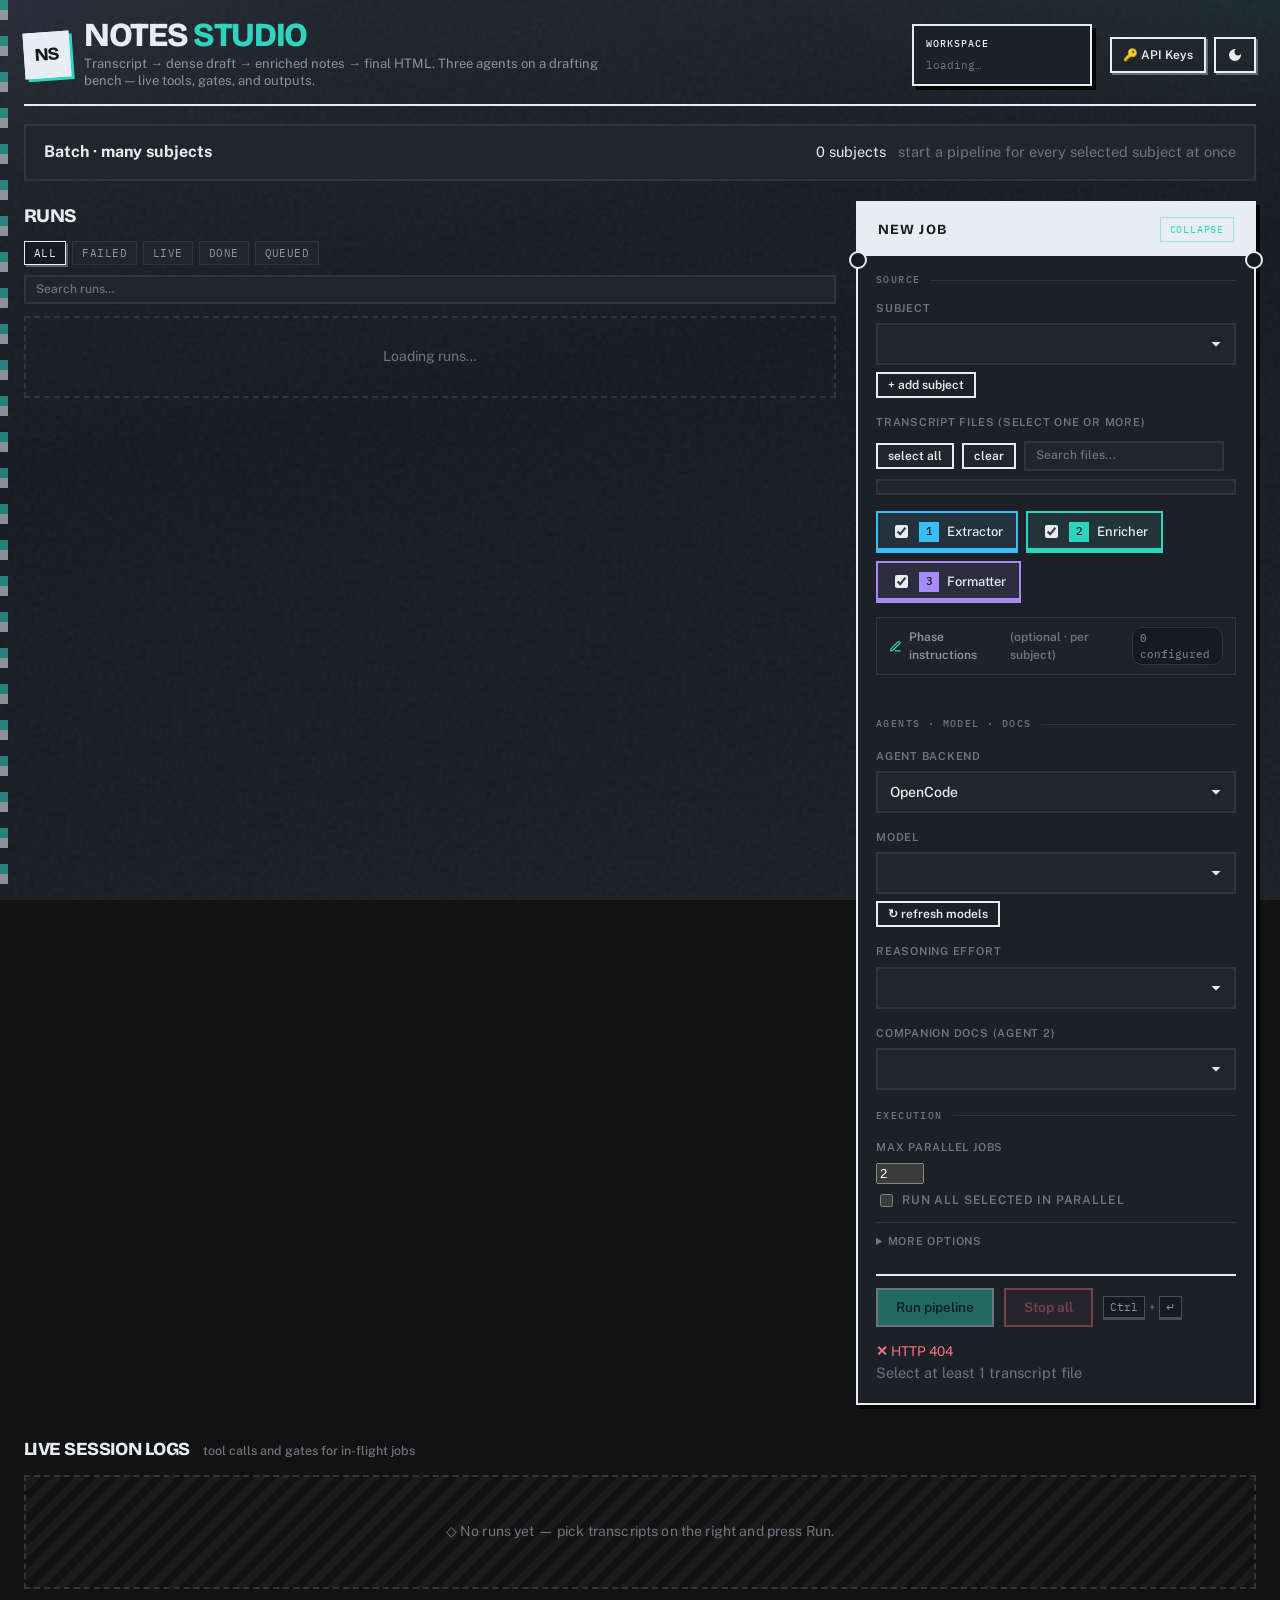
==== commit 4cba9f29: "feat: add multi-agent transcript notes kit and agent-warden-opencode backend application" ====
--- a/agent-warden-opencode/app/static/index.html
+++ b/agent-warden-opencode/app/static/index.html
@@ -714,6 +714,159 @@
     font-size: 11px;
     margin-left: auto;
   }
+  .tlist .tsubj {
+    font-family: var(--mono);
+    font-size: 10px;
+    color: var(--muted);
+    border: 1px solid var(--line);
+    border-radius: 3px;
+    padding: 0 5px;
+  }
+
+  /* ---- multi-subject batch panel ---- */
+  .batch-panel {
+    background: var(--surface);
+    border: 2px solid var(--line);
+    border-radius: var(--radius);
+    margin-bottom: 20px;
+    overflow: hidden;
+  }
+  .batch-bar {
+    display: flex;
+    align-items: center;
+    gap: 12px;
+    padding: 14px 18px;
+    cursor: pointer;
+    list-style: none;
+    flex-wrap: wrap;
+  }
+  .batch-bar::-webkit-details-marker { display: none; }
+  .batch-bar h2 { margin: 0; font-size: 16px; }
+  .batch-bar .chip { margin-left: auto; }
+  .batch-body { padding: 0 18px 18px; }
+  .batch-toolbar {
+    display: flex;
+    align-items: center;
+    gap: 12px;
+    flex-wrap: wrap;
+    padding: 12px 0;
+    border-bottom: 2px solid var(--line);
+  }
+  .batch-toolbar input[type="text"] { width: 220px; }
+  .subjects-list {
+    display: flex;
+    flex-direction: column;
+    gap: 8px;
+    margin-top: 12px;
+    max-height: 420px;
+    overflow: auto;
+    padding-right: 4px;
+  }
+  .subj-row {
+    border: 2px solid var(--line);
+    border-radius: var(--radius);
+    padding: 10px 12px;
+    background: var(--paper);
+  }
+  .subj-row.picked { border-color: var(--teal); background: var(--teal-soft); }
+  .subj-row.empty { opacity: 0.55; }
+  .subj-main {
+    display: flex;
+    align-items: center;
+    gap: 10px;
+    cursor: pointer;
+    font-weight: 600;
+  }
+  .subj-main input { width: auto; accent-color: var(--teal); }
+  .subj-abbr {
+    font-family: var(--mono);
+    font-size: 12px;
+    background: var(--ink);
+    color: var(--surface);
+    padding: 2px 7px;
+    border-radius: 4px;
+  }
+  .subj-name { font-size: 13.5px; }
+  .subj-badge {
+    font-size: 10px;
+    text-transform: uppercase;
+    letter-spacing: 0.06em;
+    border: 1px solid var(--line);
+    border-radius: 999px;
+    padding: 1px 8px;
+    color: var(--muted);
+  }
+  .subj-badge.custom { color: var(--teal); border-color: var(--teal); }
+  .subj-meta {
+    display: flex;
+    gap: 16px;
+    flex-wrap: wrap;
+    margin: 7px 0 0 26px;
+    font-family: var(--mono);
+    font-size: 11px;
+    color: var(--muted);
+  }
+  .subj-meta b { color: var(--ink); font-weight: 600; }
+  .subj-actions { display: flex; gap: 8px; margin: 8px 0 0 26px; }
+  .subj-transcripts {
+    margin: 10px 0 0 26px;
+    border: 2px solid var(--line);
+    border-radius: var(--radius);
+    background: var(--surface);
+    max-height: 190px;
+    overflow: auto;
+    padding: 5px;
+  }
+  .subj-transcripts label {
+    display: flex;
+    gap: 9px;
+    align-items: baseline;
+    font-size: 12.5px;
+    font-weight: 500;
+    padding: 4px 6px;
+    border-radius: var(--radius);
+    cursor: pointer;
+  }
+  .subj-transcripts label:hover { background: var(--paper); }
+  .subj-transcripts input { width: auto; accent-color: var(--teal); }
+  .subj-transcripts .tsize {
+    margin-left: auto;
+    font-family: var(--mono);
+    font-size: 10.5px;
+    color: var(--muted);
+  }
+  .profile-editor {
+    margin: 10px 0 0 26px;
+    border: 2px dashed var(--line);
+    border-radius: var(--radius);
+    padding: 12px;
+    display: grid;
+    grid-template-columns: repeat(auto-fit, minmax(240px, 1fr));
+    gap: 10px;
+    background: var(--surface);
+  }
+  .profile-editor label {
+    display: flex;
+    flex-direction: column;
+    gap: 4px;
+    font-size: 11.5px;
+    color: var(--muted);
+    font-weight: 600;
+  }
+  .profile-editor input {
+    font-family: var(--mono);
+    font-size: 12px;
+    padding: 6px 9px;
+  }
+  .profile-editor .btnrow { grid-column: 1 / -1; display: flex; gap: 8px; }
+  .batch-cta {
+    display: flex;
+    align-items: center;
+    gap: 14px;
+    margin-top: 14px;
+    flex-wrap: wrap;
+  }
+  .batch-cta .status-line { flex: 1; min-width: 200px; }
 
   .chips {
     display: flex;
@@ -1632,6 +1785,22 @@
   }
   .batch-preview.show { display: block; }
   .batch-preview li { margin: 3px 0; font-family: var(--mono); font-size: 11px; }
+  .batch-preview .bp-tag {
+    font-size: 9px;
+    padding: 0 4px;
+    border: 1px solid var(--line-strong);
+    border-radius: 3px;
+    color: var(--ink-soft);
+    text-transform: uppercase;
+    letter-spacing: .04em;
+  }
+  .batch-preview li.bp-rej { color: #b3261e; opacity: .85; }
+  .batch-preview .bp-note {
+    margin-top: 6px;
+    font-size: 11px;
+    color: var(--ink-soft);
+    font-style: italic;
+  }
 
   .board-search {
     width: 160px;
@@ -1703,6 +1872,239 @@
   .key-row { margin-bottom: 12px; }
   .key-input-row { display: flex; gap: 6px; }
   .key-input-row input { flex: 1; font-family: var(--mono); font-size: 12px; padding: 6px 8px; }
+
+  /* —— Cursor fast mode toggle switch —— */
+  #cursor-fast-block { display: none; }
+  #cursor-fast-block.visible { display: block; }
+  .toggle-row {
+    display: flex;
+    align-items: center;
+    gap: 10px;
+    padding: 4px 0;
+  }
+  .toggle-switch {
+    position: relative;
+    width: 42px;
+    height: 22px;
+    flex-shrink: 0;
+  }
+  .toggle-switch input {
+    opacity: 0;
+    width: 0;
+    height: 0;
+  }
+  .toggle-slider {
+    position: absolute;
+    inset: 0;
+    background: var(--surface);
+    border: 1.5px solid var(--line-strong);
+    border-radius: 12px;
+    cursor: pointer;
+    transition: background 0.2s, border-color 0.2s;
+  }
+  .toggle-slider::before {
+    content: "";
+    position: absolute;
+    width: 16px;
+    height: 16px;
+    left: 2px;
+    top: 50%;
+    transform: translateY(-50%);
+    background: var(--ink-soft);
+    border-radius: 50%;
+    transition: transform 0.2s, background 0.2s;
+  }
+  .toggle-switch input:checked + .toggle-slider {
+    background: var(--amber-soft);
+    border-color: var(--amber);
+  }
+  .toggle-switch input:checked + .toggle-slider::before {
+    transform: translateY(-50%) translateX(20px);
+    background: var(--amber);
+  }
+  .toggle-label {
+    font-size: 13px;
+    color: var(--ink);
+    user-select: none;
+  }
+  .toggle-label .toggle-hint {
+    font-size: 11px;
+    color: var(--muted);
+    margin-left: 2px;
+  }
+
+  /* —— optional subject-specific phase instructions —— */
+  .extra-inst-details {
+    margin-top: 14px;
+    border: 1.5px solid var(--line);
+    border-radius: var(--radius);
+    background: color-mix(in srgb, var(--surface) 60%, transparent);
+    overflow: hidden;
+    transition: border-color 0.15s, background-color 0.15s;
+  }
+  .extra-inst-details[open] {
+    border-color: color-mix(in srgb, var(--teal) 35%, var(--line));
+    background: var(--surface);
+  }
+  .extra-inst-summary {
+    display: flex;
+    align-items: center;
+    justify-content: space-between;
+    gap: 8px;
+    padding: 9px 12px;
+    cursor: pointer;
+    user-select: none;
+    font-size: 12px;
+    font-weight: 600;
+    color: var(--ink-soft);
+    list-style: none;
+  }
+  .extra-inst-summary::-webkit-details-marker { display: none; }
+  .extra-inst-summary:hover {
+    color: var(--ink);
+    background: color-mix(in srgb, var(--ink) 4%, transparent);
+  }
+  .extra-inst-title {
+    display: inline-flex;
+    align-items: center;
+    gap: 7px;
+  }
+  .extra-inst-icon {
+    color: var(--teal);
+    flex-shrink: 0;
+  }
+  .extra-inst-badge {
+    font-family: var(--mono);
+    font-size: 10.5px;
+    font-weight: 500;
+    padding: 2px 7px;
+    border-radius: 10px;
+    background: var(--paper);
+    border: 1px solid var(--line);
+    color: var(--muted);
+    transition: all 0.2s ease;
+  }
+  .extra-inst-badge.has-active {
+    background: color-mix(in srgb, var(--teal) 15%, var(--surface));
+    border-color: var(--teal);
+    color: var(--teal);
+    font-weight: 600;
+  }
+  .extra-inst-body {
+    padding: 10px 12px 14px;
+    border-top: 1px solid var(--line);
+    background: color-mix(in srgb, var(--paper) 40%, var(--surface));
+  }
+  .extra-inst-desc {
+    font-size: 11.5px;
+    color: var(--muted);
+    line-height: 1.4;
+    margin-bottom: 10px;
+  }
+  .extra-inst-tabs {
+    display: flex;
+    gap: 6px;
+    margin-bottom: 8px;
+  }
+  .extra-inst-tab {
+    flex: 1;
+    display: inline-flex;
+    align-items: center;
+    justify-content: center;
+    gap: 6px;
+    padding: 6px 8px;
+    font-family: var(--font);
+    font-size: 12px;
+    font-weight: 600;
+    color: var(--muted);
+    background: var(--surface);
+    border: 1.5px solid var(--line);
+    border-radius: var(--radius);
+    cursor: pointer;
+    transition: all 0.15s ease;
+  }
+  .extra-inst-tab:hover {
+    color: var(--ink);
+    border-color: color-mix(in srgb, var(--ink) 30%, var(--line));
+  }
+  .extra-inst-tab.active {
+    color: var(--ink);
+    background: var(--paper);
+    box-shadow: 0 1px 3px rgba(0,0,0,0.1);
+  }
+  .extra-inst-tab[data-phase="extractor"].active {
+    border-color: var(--blue);
+    box-shadow: inset 0 -2px 0 var(--blue);
+  }
+  .extra-inst-tab[data-phase="enricher"].active {
+    border-color: var(--teal);
+    box-shadow: inset 0 -2px 0 var(--teal);
+  }
+  .extra-inst-tab[data-phase="formatter"].active {
+    border-color: var(--violet);
+    box-shadow: inset 0 -2px 0 var(--violet);
+  }
+  .tab-pnum {
+    width: 16px;
+    height: 16px;
+    border-radius: 3px;
+    display: inline-grid;
+    place-items: center;
+    font-family: var(--mono);
+    font-size: 10px;
+    font-weight: 700;
+  }
+  .tab-pnum.pnum-1 { background: color-mix(in srgb, var(--blue) 20%, transparent); color: var(--blue); }
+  .tab-pnum.pnum-2 { background: color-mix(in srgb, var(--teal) 20%, transparent); color: var(--teal); }
+  .tab-pnum.pnum-3 { background: color-mix(in srgb, var(--violet) 20%, transparent); color: var(--violet); }
+  .extra-inst-tab.active .tab-pnum.pnum-1 { background: var(--blue); color: var(--signal-ink); }
+  .extra-inst-tab.active .tab-pnum.pnum-2 { background: var(--teal); color: var(--signal-ink); }
+  .extra-inst-tab.active .tab-pnum.pnum-3 { background: var(--violet); color: var(--signal-ink); }
+  .tab-dot {
+    width: 6px;
+    height: 6px;
+    border-radius: 50%;
+    background: transparent;
+    transition: background-color 0.2s, box-shadow 0.2s;
+  }
+  .tab-dot.active {
+    background: var(--teal);
+    box-shadow: 0 0 5px var(--teal);
+  }
+  .extra-inst-editor textarea {
+    width: 100%;
+    background-color: var(--surface);
+    color: var(--ink);
+    border: 1.5px solid var(--line);
+    border-radius: var(--radius);
+    padding: 8px 10px;
+    font: 12.5px/1.4 var(--font);
+    resize: vertical;
+    min-height: 70px;
+    transition: border-color 0.15s, box-shadow 0.15s;
+  }
+  .extra-inst-editor textarea:focus {
+    outline: none;
+    border-color: var(--teal);
+    box-shadow: 0 0 0 2px color-mix(in srgb, var(--teal) 25%, transparent);
+  }
+  .extra-inst-footer {
+    display: flex;
+    align-items: center;
+    justify-content: space-between;
+    gap: 8px;
+    margin-top: 8px;
+    flex-wrap: wrap;
+  }
+  .extra-inst-status {
+    font-size: 11.5px;
+    transition: color 0.2s;
+  }
+  .extra-inst-actions {
+    display: flex;
+    align-items: center;
+    gap: 6px;
+  }
 </style>
 </head>
 <body>
@@ -1786,6 +2188,30 @@
     </div>
   </div>
 
+  <details class="batch-panel" id="batch-panel">
+    <summary class="batch-bar">
+      <h2>Batch &middot; many subjects</h2>
+      <span class="chip" id="batch-count">0 subjects</span>
+      <span class="muted">start a pipeline for every selected subject at once</span>
+    </summary>
+    <div class="batch-body">
+      <div class="batch-toolbar">
+        <input id="batch-filter" type="text" placeholder="Filter subjects&hellip;" aria-label="Filter subjects" spellcheck="false">
+        <button class="btn small" id="batch-all" type="button">select all</button>
+        <button class="btn small" id="batch-none" type="button">clear</button>
+        <label class="inline-check" title="Raise the job limit so the whole batch starts immediately">
+          <input type="checkbox" id="batch-raise-parallel" checked> raise parallelism to fit the batch
+        </label>
+        <span class="muted" id="batch-hint"></span>
+      </div>
+      <div class="subjects-list" id="subjects-list"></div>
+      <div class="batch-cta">
+        <button class="btn primary" id="batch-run" type="button">Run selected subjects</button>
+        <div class="status-line" id="batch-status" aria-live="polite"></div>
+      </div>
+    </div>
+  </details>
+
   <div class="workbench">
     <section class="board" aria-labelledby="board-title">
       <div class="board-fill">
@@ -1815,7 +2241,10 @@
       <div class="fsection">
       <div class="flabel">Source</div>
       <div>
-        <label for="subject">Subject</label>
+        <div class="lbl-row">
+          <label for="subject">Subject</label>
+          <button type="button" id="subject-reset-auto" class="reset-auto-btn" style="display:none;">Reset to auto</button>
+        </div>
         <select id="subject"></select>
         <div class="hint">
           <button class="btn small ghost" id="addsubj" type="button">+ add subject</button>
@@ -1849,6 +2278,45 @@
         <label><input type="checkbox" id="p2" checked><span class="pnum">2</span>Enricher</label>
         <label><input type="checkbox" id="p3" checked><span class="pnum">3</span>Formatter</label>
       </div>
+
+      <details class="extra-inst-details" id="extra-inst-details">
+        <summary class="extra-inst-summary">
+          <span class="extra-inst-title">
+            <svg class="extra-inst-icon" width="13" height="13" viewBox="0 0 24 24" fill="none" stroke="currentColor" stroke-width="2.2" stroke-linecap="round" stroke-linejoin="round"><path d="M12 20h9"/><path d="M16.5 3.5a2.121 2.121 0 0 1 3 3L7 19l-4 1 1-4L16.5 3.5z"/></svg>
+            Phase instructions <span class="muted">(optional · per subject)</span>
+          </span>
+          <span class="extra-inst-badge" id="extra-inst-badge">0 configured</span>
+        </summary>
+        <div class="extra-inst-body">
+          <div class="extra-inst-desc">
+            Custom prompt additions for <strong id="extra-inst-subj-label">Subject</strong>. Applied only to this subject when running the phase. Leave blank to run as normal.
+          </div>
+          <div class="extra-inst-tabs" role="tablist">
+            <button type="button" class="extra-inst-tab" data-phase="extractor" id="tab-extractor">
+              <span class="tab-pnum pnum-1">1</span> Extractor
+              <span class="tab-dot" id="dot-extractor" title="Has instructions"></span>
+            </button>
+            <button type="button" class="extra-inst-tab active" data-phase="enricher" id="tab-enricher">
+              <span class="tab-pnum pnum-2">2</span> Enricher
+              <span class="tab-dot" id="dot-enricher" title="Has instructions"></span>
+            </button>
+            <button type="button" class="extra-inst-tab" data-phase="formatter" id="tab-formatter">
+              <span class="tab-pnum pnum-3">3</span> Formatter
+              <span class="tab-dot" id="dot-formatter" title="Has instructions"></span>
+            </button>
+          </div>
+          <div class="extra-inst-editor">
+            <textarea id="extra-inst-textarea" rows="4" spellcheck="false" placeholder="Optional extra instructions for Enricher (e.g. emphasize specific terminology, include extra references, focus on specific concepts)..."></textarea>
+            <div class="extra-inst-footer">
+              <span class="extra-inst-status muted" id="extra-inst-status">Normal (no extra instructions)</span>
+              <div class="extra-inst-actions">
+                <button type="button" class="btn small ghost" id="extra-inst-clear">Clear</button>
+                <button type="button" class="btn small" id="extra-inst-save">Save for subject</button>
+              </div>
+            </div>
+          </div>
+        </div>
+      </details>
 
       <div class="guess-hint" id="guess-hint"></div>
       <div id="batch-preview" class="batch-preview"></div>
@@ -1890,6 +2358,15 @@
         <label for="variant">Reasoning effort</label>
         <select id="variant"></select>
       </div>
+      <div class="field-block" id="cursor-fast-block">
+        <div class="toggle-row">
+          <label class="toggle-switch">
+            <input type="checkbox" id="cursor-fast">
+            <span class="toggle-slider"></span>
+          </label>
+          <span class="toggle-label">⚡ Fast mode <span class="toggle-hint">(higher cost, lower latency)</span></span>
+        </div>
+      </div>
       <div class="field-block">
         <div class="lbl-row">
           <label for="docs">Companion docs (Agent 2)</label>
@@ -1979,8 +2456,8 @@
   docs: [],
   docsByAbbr: {},
   models: [],
-  defaultModel: "opencode-go/deepseek-v4-flash",
-  defaultVariant: "max",
+  defaultModel: "",
+  defaultVariant: "",
   backend: "opencode",
   backends: [],
   artifactInfo: null,
@@ -1993,6 +2470,13 @@
   starting: false,
   maxParallel: 2,
   sseOk: true,
+  subjectInstructions: {},
+  currentSubjectInstructions: { extractor: "", enricher: "", formatter: "" },
+  activeInstructionPhase: "enricher",
+  subjectProfiles: {},
+  batchPicks: {},        // abbr -> { include: bool, transcripts: Set<string> }
+  batchFilter: "",
+  batchExpanded: {},
 };
 
 const AUTH_TOKEN = new URLSearchParams(location.search).get("token") || "";
@@ -2177,6 +2661,7 @@
   card = {
     el, rid,
     subject: ev.subject, prefix: ev.prefix,
+    abbr: ev.abbr, outputRel: ev.output_rel || "",
     phaseLogs: {},
     phaseDots: {},
     phaseGates: {},
@@ -2414,7 +2899,7 @@
 function refreshFiles(rid) {
   const card = state.runs[rid];
   if (!card || !card.prefix) return;
-  api(`/api/outputs?subject=${encodeURIComponent(card.subject)}&prefix=${encodeURIComponent(card.prefix)}`)
+  api(`/api/outputs?subject=${encodeURIComponent(card.subject)}&prefix=${encodeURIComponent(card.prefix)}&abbr=${encodeURIComponent(card.abbr || "")}`)
     .then(({ files }) => {
       if (!card.el.isConnected) return;
       const el = card.filesEl;
@@ -2422,7 +2907,11 @@
         el.innerHTML = "<span class='muted'>no files yet</span>";
         return;
       }
-      const base = `/outputs/${encodeURIComponent(card.subject)}/${encodeURIComponent(card.prefix)}/`;
+      // The lecture folder sits at the subject's own path under its output
+      // root, which is not always outputs/<Subject>/<Prefix>/.
+      const rel = card.outputRel ||
+        `${card.subject}/${card.prefix}`;
+      const base = `/outputs/${rel.split("/").map(encodeURIComponent).join("/")}/`;
       el.innerHTML = files.map(f => {
         const url = base + f.name.split("/").map(encodeURIComponent).join("/");
         const isHtml = f.name.endsWith(".html");
@@ -2466,6 +2955,14 @@
 
   if (state.starting) {
     runBtn.disabled = true;
+    return;
+  }
+
+  const curBackendId = $("backend") ? $("backend").value : state.backend;
+  const curBackend = (state.backends || []).find(b => b.id === curBackendId);
+  if (curBackend && curBackend.available === false) {
+    runBtn.disabled = true;
+    stateEl.textContent = `Backend "${curBackend.label}" is not installed on PATH (${curBackend.executable || "missing"})`;
     return;
   }
 
@@ -2518,27 +3015,326 @@
   }
 }
 
+let previewSeq = 0;
+let previewTimer = null;
+
+function renderBatchPlan(el, res) {
+  const jobs = res.jobs || [];
+  const items = jobs.map(j =>
+    `<li title="${esc(j.transcript || "")}">${esc(j.prefix)}` +
+    `${j.adjusted ? ' <span class="bp-tag" title="filename did not give a unique folder — suffix added from filename">auto</span>' : ""}</li>`
+  ).join("");
+  const rej = (res.rejected || []).map(r =>
+    `<li class="bp-rej" title="${esc(r.transcript || "")}">${esc(r.prefix || "(no prefix)")} — ${esc(r.reason)}</li>`
+  ).join("");
+  const note = jobs.some(j => j.adjusted)
+    ? `<div class="bp-note">Duplicate folders were auto-suffixed from filenames — rename the files (or run them one at a time with a manual prefix) for cleaner names.</div>`
+    : "";
+  el.innerHTML =
+    `<strong>Will start ${jobs.length} job${jobs.length === 1 ? "" : "s"}</strong>` +
+    ` (max ${state.maxParallel} in parallel)<ul>${items}${rej}</ul>${note}`;
+}
+
+function extractLectureFromMeta(meta) {
+  if (meta && meta.guess && meta.guess.lecture_num) return String(meta.guess.lecture_num);
+  const stem = (meta && meta.name ? meta.name.replace(/\.[^/.]+$/, "") : "") || "";
+  let m = stem.match(/(?:lecture|lec|l)[_\s.\-]*(\d+)\s*$/i);
+  if (m) return String(parseInt(m[1], 10));
+  m = stem.match(/(\d+)\s*$/);
+  if (m) return String(parseInt(m[1], 10));
+  m = stem.match(/(?:lecture|lec|class|session|week|w|l)[_\s.\-]*(\d+)/i);
+  if (m) return String(parseInt(m[1], 10));
+  const nums = [...stem.matchAll(/\b(\d{1,3})\b/g)];
+  if (nums.length) return String(parseInt(nums[nums.length - 1][1], 10));
+  return "";
+}
+
 function refreshBatchPreview() {
   const el = $("batch-preview");
   if (!el) return;
   const boxes = checkedTranscripts();
   if (boxes.length < 2) {
+    previewSeq++;
     el.classList.remove("show");
     el.innerHTML = "";
     return;
   }
+  const isSubjectManual = !!$("subject").dataset.manual;
+  const manualAbbr = $("subject").value;
   const items = boxes.map(b => {
     const meta = state.transcripts.find(t => t.path === b.value) || {};
     const g = meta.guess || {};
-    const prefix = g.prefix || meta.name || b.value;
+    let prefix;
+    if (isSubjectManual && manualAbbr) {
+      const lec = extractLectureFromMeta(meta);
+      prefix = lec ? `${manualAbbr}_Lecture_${lec}` : `${manualAbbr}_Lecture`;
+    } else {
+      prefix = g.prefix || meta.name || b.value;
+    }
     return `<li>${esc(prefix)}</li>`;
   }).join("");
   el.classList.add("show");
   el.innerHTML = `<strong>Will start ${boxes.length} jobs</strong> (max ${state.maxParallel} in parallel)<ul>${items}</ul>`;
+  clearTimeout(previewTimer);
+  const seq = ++previewSeq;
+  previewTimer = setTimeout(async () => {
+    const res = await api("/api/preview", {
+      method: "POST",
+      headers: { "Content-Type": "application/json" },
+      body: JSON.stringify({ abbr: $("subject").value,
+                             transcripts: boxes.map(b => b.value) }),
+    });
+    if (seq !== previewSeq || !res || res.error) return;
+    renderBatchPlan(el, res);
+  }, 250);
 }
 
 function checkedTranscripts() {
   return Array.from(document.querySelectorAll("#tlist input:checked"));
+}
+
+// —— multi-subject batch panel ——
+function batchPick(abbr) {
+  if (!state.batchPicks[abbr]) {
+    state.batchPicks[abbr] = { include: false, transcripts: new Set() };
+  }
+  return state.batchPicks[abbr];
+}
+
+function subjectTranscripts(abbr) {
+  return (state.transcripts || []).filter(t => t.abbr === abbr);
+}
+
+function renderSubjects() {
+  const host = $("subjects-list");
+  if (!host) return;
+  const filter = (state.batchFilter || "").trim().toLowerCase();
+  const rows = [];
+  let pickedSubjects = 0, pickedJobs = 0;
+  for (const s of state.subjects) {
+    const abbr = s.abbr;
+    const prof = state.subjectProfiles[abbr] || {};
+    const tlist = subjectTranscripts(abbr);
+    const pick = batchPick(abbr);
+    if (pick.include) {
+      pickedSubjects++;
+      pickedJobs += pick.transcripts.size;
+    }
+    if (filter &&
+        !(`${abbr} ${s.subject}`.toLowerCase().includes(filter))) {
+      continue;
+    }
+    const outRel = prof.output_template || "{subject}/{prefix}";
+    const outHint = `${prof.output_root || "outputs"}/${outRel}`;
+    const docsHint = prof.docs_resolved || prof.docs_dir || "—";
+    const badge = prof.explicit
+      ? `<span class="subj-badge custom">custom</span>`
+      : `<span class="subj-badge">default</span>`;
+    const emptyCls = tlist.length ? "" : " empty";
+    const rowsHtml = `
+      <div class="subj-row${pick.include ? " picked" : ""}${emptyCls}" data-abbr="${esc(abbr)}">
+        <label class="subj-main">
+          <input type="checkbox" class="subj-pick" value="${esc(abbr)}"${pick.include ? " checked" : ""}${tlist.length ? "" : " disabled"}>
+          <span class="subj-abbr">${esc(abbr)}</span>
+          <span class="subj-name">${esc(s.subject)}</span>
+          ${badge}
+        </label>
+        <div class="subj-meta">
+          <span title="companion docs folder"><b>docs</b> ${esc(docsHint)}</span>
+          <span title="output folder"><b>out</b> ${esc(outHint)}</span>
+          <span title="prefix template"><b>prefix</b> ${esc(prof.prefix_template || "{abbr}_Lecture_{lecture}")}</span>
+          <span><b>files</b> ${tlist.length}</span>
+        </div>
+        <div class="subj-actions">
+          <button class="btn small ghost subj-expand" type="button">transcripts</button>
+          <button class="btn small ghost subj-profile" type="button">profile</button>
+        </div>
+        <div class="subj-transcripts"${state.batchExpanded[abbr] ? "" : " hidden"}>
+          ${tlist.map(t => `<label><input type="checkbox" class="subj-t" value="${esc(t.path)}"${pick.transcripts.has(t.path) ? " checked" : ""}><span>${esc(t.name)}</span><span class="tsize">${fmtBytes(t.bytes)}</span></label>`).join("") || `<div class="muted" style="padding:8px;font-size:12px;">No transcripts found for this subject — set its transcripts folder in the profile.</div>`}
+        </div>
+        <div class="profile-editor" hidden></div>
+      </div>`;
+    rows.push(rowsHtml);
+  }
+  host.innerHTML = rows.join("");
+
+  host.querySelectorAll(".subj-pick").forEach(inp => {
+    inp.addEventListener("change", () => {
+      const abbr = inp.value;
+      const pick = batchPick(abbr);
+      pick.include = inp.checked;
+      if (inp.checked) {
+        // Checking a subject queues all of its transcripts by default.
+        subjectTranscripts(abbr).forEach(t => pick.transcripts.add(t.path));
+      }
+      renderSubjects();
+      updateBatchEstimate();
+    });
+  });
+  host.querySelectorAll(".subj-t").forEach(inp => {
+    inp.addEventListener("change", () => {
+      const row = inp.closest(".subj-row");
+      const pick = batchPick(row.dataset.abbr);
+      if (inp.checked) pick.transcripts.add(inp.value);
+      else pick.transcripts.delete(inp.value);
+      updateBatchEstimate();
+    });
+  });
+  host.querySelectorAll(".subj-expand").forEach(btn => {
+    btn.addEventListener("click", () => {
+      const row = btn.closest(".subj-row");
+      const abbr = row.dataset.abbr;
+      const box = row.querySelector(".subj-transcripts");
+      state.batchExpanded[abbr] = !state.batchExpanded[abbr];
+      box.hidden = !state.batchExpanded[abbr];
+    });
+  });
+  host.querySelectorAll(".subj-profile").forEach(btn => {
+    btn.addEventListener("click", () => openProfileEditor(btn.closest(".subj-row")));
+  });
+
+  $("batch-count").textContent =
+    `${pickedSubjects} subject${pickedSubjects === 1 ? "" : "s"} · ${pickedJobs} job${pickedJobs === 1 ? "" : "s"}`;
+  updateBatchEstimate();
+}
+
+function updateBatchEstimate() {
+  const hint = $("batch-hint");
+  if (!hint) return;
+  let subjects = 0, jobs = 0;
+  for (const s of state.subjects) {
+    const pick = state.batchPicks[s.abbr];
+    if (pick && pick.include) { subjects++; jobs += pick.transcripts.size; }
+  }
+  const cap = state.maxParallel || 2;
+  hint.textContent = subjects
+    ? `${subjects} subject${subjects === 1 ? "" : "s"} · ${jobs} job${jobs === 1 ? "" : "s"} · ${cap} in parallel`
+    : "pick one or more subjects to run";
+  const run = $("batch-run");
+  if (run) run.disabled = subjects === 0 || jobs === 0;
+}
+
+function openProfileEditor(row) {
+  const abbr = row.dataset.abbr;
+  const prof = state.subjectProfiles[abbr] || {};
+  const editor = row.querySelector(".profile-editor");
+  if (!editor) return;
+  if (!editor.hidden) { editor.hidden = true; return; }
+  const field = (key, label, value, placeholder) => `
+    <label>${esc(label)}
+      <input data-f="${key}" value="${esc(value || "")}" placeholder="${esc(placeholder || "")}" spellcheck="false">
+    </label>`;
+  editor.innerHTML =
+    field("transcripts_dir", "Transcripts folder", prof.transcripts_dir, "transcript files/QC") +
+    field("docs_dir", "Companion docs folder", prof.docs_dir, "companion_docs/QC") +
+    field("output_root", "Output root", prof.output_root, "outputs") +
+    field("output_template", "Output path template", prof.output_template, "{subject}/{prefix}") +
+    field("prefix_template", "Prefix template", prof.prefix_template, "{abbr}_Lecture_{lecture}") +
+    field("topic_mapping", "Topic mapping YAML", prof.topic_mapping, "topic_mappings/<Subject>.yaml") +
+    `<div class="btnrow">
+       <button class="btn small primary" id="pf-save-${esc(abbr)}" type="button">Save profile</button>
+       <button class="btn small" id="pf-reset-${esc(abbr)}" type="button">Reset to default</button>
+       <span class="muted" id="pf-msg-${esc(abbr)}" style="font-size:11px;"></span>
+     </div>`;
+  editor.hidden = false;
+  const saveBtn = editor.querySelector(`#pf-save-${CSS.escape(abbr)}`);
+  const resetBtn = editor.querySelector(`#pf-reset-${esc(abbr)}`);
+  const msg = editor.querySelector(`#pf-msg-${esc(abbr)}`);
+  saveBtn.addEventListener("click", async () => {
+    const fields = {};
+    editor.querySelectorAll("input[data-f]").forEach(i => {
+      fields[i.dataset.f] = i.value.trim();
+    });
+    msg.textContent = "saving…";
+    const res = await api("/api/profiles", {
+      method: "POST",
+      headers: { "Content-Type": "application/json" },
+      body: JSON.stringify({ abbr, fields }),
+    });
+    if (res.error) { msg.textContent = res.error; return; }
+    msg.textContent = "saved";
+    await refreshConfig();
+  });
+  resetBtn.addEventListener("click", async () => {
+    msg.textContent = "resetting…";
+    const res = await api("/api/profiles?action=delete", {
+      method: "POST",
+      headers: { "Content-Type": "application/json" },
+      body: JSON.stringify({ abbr }),
+    });
+    if (res.error) { msg.textContent = res.error; return; }
+    msg.textContent = "reset";
+    await refreshConfig();
+  });
+}
+
+async function runBatch() {
+  const entries = [];
+  for (const s of state.subjects) {
+    const pick = state.batchPicks[s.abbr];
+    if (!pick || !pick.include) continue;
+    const transcripts = Array.from(pick.transcripts);
+    if (!transcripts.length) continue;
+    entries.push({ abbr: s.abbr, transcripts });
+  }
+  if (!entries.length) {
+    $("batch-status").innerHTML = `<span class="error">Pick at least one subject with transcripts.</span>`;
+    return;
+  }
+  const phases = selectedPhases();
+  if (!phases.length) {
+    $("batch-status").innerHTML = `<span class="error">Select at least one agent phase.</span>`;
+    return;
+  }
+  const totalJobs = entries.reduce((n, e) => n + e.transcripts.length, 0);
+  const btn = $("batch-run");
+  btn.disabled = true;
+  $("batch-status").innerHTML = `<span class="muted">starting ${totalJobs} job(s) across ${entries.length} subject(s)…</span>`;
+
+  if ($("batch-raise-parallel")?.checked) {
+    const boost = Math.min(Math.max(totalJobs, state.maxParallel || 2), 64);
+    const pr = await api("/api/parallel", {
+      method: "POST",
+      headers: { "Content-Type": "application/json" },
+      body: JSON.stringify({
+        max_parallel: boost,
+        // Share the pool so one subject cannot starve the others.
+        max_parallel_per_subject: Math.max(1, Math.ceil(boost / Math.min(entries.length, 4))),
+      }),
+    });
+    if (!pr.error) {
+      state.maxParallel = pr.max_parallel;
+      const inp = $("parallel");
+      if (inp) inp.value = pr.max_parallel;
+    }
+  }
+
+  const body = {
+    phases,
+    backend: $("backend").value || state.backend || "opencode",
+    model: $("model").value || state.defaultModel,
+    variant: $("variant").disabled ? "" : ($("variant").value || ""),
+    subjects: entries,
+  };
+  const res = await api("/api/run", {
+    method: "POST",
+    headers: { "Content-Type": "application/json" },
+    body: JSON.stringify(body),
+  });
+  btn.disabled = false;
+  if (res.error) {
+    $("batch-status").innerHTML = `<span class="error">${esc(res.error)}</span>`;
+    return;
+  }
+  const started = (res.jobs || []).length;
+  const rejected = res.rejected || [];
+  let msg = `Started ${started} run(s) across ${entries.length} subject(s).`;
+  if (rejected.length) {
+    msg += ` Rejected ${rejected.length}: ` +
+      rejected.map(r => `${r.subject || r.prefix || "?"} (${r.reason})`).join("; ");
+  }
+  $("batch-status").innerHTML = `<span class="${rejected.length ? "warn" : "ok"}">${esc(msg)}</span>`;
+  refreshHistory();
 }
 
 function applyGuessFromSelection() {
@@ -2553,17 +3349,49 @@
   }
   const paths = boxes.map(b => b.value);
   const metas = paths.map(p => state.transcripts.find(t => t.path === p)).filter(Boolean);
-  const guesses = metas.map(t => t.guess || {}).filter(g => g.abbr);
+  const isSubjectManual = !!$("subject").dataset.manual;
 
   state.applyingGuess = true;
   try {
-    if (boxes.length === 1 && guesses[0]) {
-      const g = guesses[0];
-      if (g.abbr) $("subject").value = g.abbr;
-      if (g.prefix && !$("prefix").dataset.manual) $("prefix").value = g.prefix;
-      if (g.lecture_num && !$("lecture").dataset.manual) $("lecture").value = g.lecture_num;
-      autoPickDocs();
-      hint.innerHTML = `Matched <em>${esc(g.abbr)}</em> → ${esc(g.prefix || "(prefix?)")} · lecture ${esc(g.lecture_num || "?")}`;
+    if (isSubjectManual) {
+      const abbr = $("subject").value;
+      const subjObj = state.subjects.find(s => s.abbr === abbr) || {};
+      const subjName = subjObj.subject || abbr;
+      if (boxes.length === 1) {
+        const meta = metas[0];
+        const lec = extractLectureFromMeta(meta);
+        if (!$("lecture").dataset.manual) {
+          $("lecture").value = lec || "";
+        }
+        if (!$("prefix").dataset.manual) {
+          $("prefix").value = lec ? `${abbr}_Lecture_${lec}` : `${abbr}_Lecture`;
+        }
+        autoPickDocs();
+        hint.innerHTML = `Using subject <em>${esc(subjName)} (${esc(abbr)})</em> · prefix ${esc($("prefix").value)} · lecture ${esc(lec || "?")} (derived from filename)`;
+      } else {
+        if (!$("prefix").dataset.manual) $("prefix").value = "";
+        if (!$("lecture").dataset.manual) $("lecture").value = "";
+        autoPickDocs();
+        hint.innerHTML = `Using subject <em>${esc(subjName)} (${esc(abbr)})</em> for ${boxes.length} files — prefixes auto-derived per file (${esc(abbr)}_Lecture_...).`;
+      }
+      refreshBatchPreview();
+      return;
+    }
+
+    const guesses = metas.map(t => t.guess || {}).filter(g => g.abbr);
+    if (boxes.length === 1) {
+      const g = metas[0]?.guess || {};
+      const lec = extractLectureFromMeta(metas[0]);
+      if (g.abbr) {
+        $("subject").value = g.abbr;
+        if (g.prefix && !$("prefix").dataset.manual) $("prefix").value = g.prefix;
+        if (!$("lecture").dataset.manual) $("lecture").value = g.lecture_num || lec || "";
+        autoPickDocs();
+        hint.innerHTML = `Matched <em>${esc(g.abbr)}</em> → ${esc($("prefix").value || "(prefix?)")} · lecture ${esc($("lecture").value || "?")}`;
+      } else {
+        if (lec && !$("lecture").dataset.manual) $("lecture").value = lec;
+        hint.textContent = "No subject match from filename — pick subject and prefix manually.";
+      }
     } else if (guesses.length) {
       const abbrs = [...new Set(guesses.map(g => g.abbr))];
       if (abbrs.length === 1) {
@@ -2571,7 +3399,7 @@
         autoPickDocs();
         if (!$("prefix").dataset.manual) $("prefix").value = "";
         if (!$("lecture").dataset.manual) $("lecture").value = "";
-        hint.innerHTML = `Matched subject <em>${esc(abbrs[0])}</em> for ${boxes.length} files — prefix auto-derived per lecture.`;
+        hint.innerHTML = `Matched subject <em>${esc(abbrs[0])}</em> for ${boxes.length} files — prefix auto-derived per file; identical folders get a filename suffix (see preview below).`;
       } else {
         hint.textContent = `${boxes.length} files across ${abbrs.join(", ")} — set subject carefully; prefixes derive per file.`;
       }
@@ -2596,9 +3424,51 @@
   $("lecture").dataset.manual = "1";
 });
 $("subject").addEventListener("change", () => {
+  if (state.applyingGuess) return;
+  $("subject").dataset.manual = "1";
+  const resetBtn = $("subject-reset-auto");
+  if (resetBtn) resetBtn.style.display = "inline";
   autoPickDocs();
+  const boxes = checkedTranscripts();
+  const abbr = $("subject").value;
+  const subjObj = state.subjects.find(s => s.abbr === abbr) || {};
+  const subjName = subjObj.subject || abbr;
+  const hint = $("guess-hint");
+  if (boxes.length === 1) {
+    const meta = state.transcripts.find(t => t.path === boxes[0].value);
+    const lec = extractLectureFromMeta(meta);
+    if (!$("lecture").dataset.manual && lec) {
+      $("lecture").value = lec;
+    }
+    if (!$("prefix").dataset.manual) {
+      $("prefix").value = lec ? `${abbr}_Lecture_${lec}` : `${abbr}_Lecture`;
+    }
+    if (hint) {
+      hint.innerHTML = `Using subject <em>${esc(subjName)} (${esc(abbr)})</em> · prefix ${esc($("prefix").value)} · lecture ${esc(lec || "?")} (derived from filename)`;
+    }
+  } else if (boxes.length > 1) {
+    if (!$("prefix").dataset.manual) $("prefix").value = "";
+    if (!$("lecture").dataset.manual) $("lecture").value = "";
+    if (hint) {
+      hint.innerHTML = `Using subject <em>${esc(subjName)} (${esc(abbr)})</em> for ${boxes.length} files — prefixes auto-derived per file (${esc(abbr)}_Lecture_...).`;
+    }
+    refreshBatchPreview();
+  }
+  loadSubjectInstructionsFor(abbr);
   refreshArtifacts();
+  validateForm();
 });
+
+const subjectResetBtn = $("subject-reset-auto");
+if (subjectResetBtn) {
+  subjectResetBtn.addEventListener("click", () => {
+    delete $("subject").dataset.manual;
+    subjectResetBtn.style.display = "none";
+    delete $("prefix").dataset.manual;
+    delete $("lecture").dataset.manual;
+    applyGuessFromSelection();
+  });
+}
 
 function autoPickDocs() {
   const docsSel = $("docs");
@@ -2732,6 +3602,9 @@
   sel.innerHTML = res.subjects.map(s =>
     `<option value="${s.abbr}">${s.abbr} — ${esc(s.subject)}</option>`).join("");
   sel.value = res.abbr;
+  sel.dataset.manual = "1";
+  const resetBtn = $("subject-reset-auto");
+  if (resetBtn) resetBtn.style.display = "inline";
   setStatus(`Subject ${res.abbr} created (companion_docs/${res.abbr} folder ready).`, "ok");
   refreshConfig();
 });
@@ -2747,6 +3620,43 @@
     });
   }
 });
+
+// —— batch panel wiring ——
+(function () {
+  const filter = $("batch-filter");
+  if (filter) {
+    filter.addEventListener("input", () => {
+      state.batchFilter = filter.value;
+      renderSubjects();
+    });
+  }
+  const all = $("batch-all");
+  if (all) {
+    all.addEventListener("click", () => {
+      for (const s of state.subjects) {
+        const pick = batchPick(s.abbr);
+        const own = subjectTranscripts(s.abbr);
+        if (!own.length) { pick.include = false; continue; }
+        pick.include = true;
+        own.forEach(t => pick.transcripts.add(t.path));
+      }
+      renderSubjects();
+    });
+  }
+  const none = $("batch-none");
+  if (none) {
+    none.addEventListener("click", () => {
+      for (const s of state.subjects) {
+        const pick = batchPick(s.abbr);
+        pick.include = false;
+        pick.transcripts.clear();
+      }
+      renderSubjects();
+    });
+  }
+  const run = $("batch-run");
+  if (run) run.addEventListener("click", () => runBatch());
+})();
 
 async function startJobs({ resume = false, retry = false, phases = null,
                            abbr = null, prefix = null, lectureNum = null,
@@ -2786,6 +3696,20 @@
     variant: $("variant").disabled ? "" : ($("variant").value || ""),
     backend: $("backend").value || state.backend || "opencode",
   };
+  // Cursor fast mode toggle
+  if (body.backend === "cursor" && $("cursor-fast-block").classList.contains("visible")) {
+    body.fast = $("cursor-fast").checked;
+  }
+  // Optional extra instructions per phase
+  const cleanExtra = {};
+  for (const [ph, text] of Object.entries(state.currentSubjectInstructions || {})) {
+    if (typeof text === "string" && text.trim()) {
+      cleanExtra[ph] = text.trim();
+    }
+  }
+  if (Object.keys(cleanExtra).length > 0) {
+    body.extra_instructions = cleanExtra;
+  }
   if (transcripts.length) body.transcripts = transcripts;
   if (!resume && !retry) body.phases = phases;
   let res;
@@ -2802,8 +3726,12 @@
     validateForm();
   }
   if (res.error) return setStatus(res.error, "error");
-  const started = (res.jobs || []).map(j => `${j.prefix} [${(j.phases||[]).join(",")}]`).join(", ");
-  setStatus(`Started ${(res.jobs||[]).length} run(s): ${started}`, "ok");
+  const adjustedN = (res.jobs || []).filter(j => j.adjusted).length;
+  const started = (res.jobs || []).map(j =>
+    `${j.prefix}${j.adjusted ? "*" : ""} [${(j.phases||[]).join(",")}]`).join(", ");
+  setStatus(`Started ${(res.jobs||[]).length} run(s): ${started}` +
+            (adjustedN ? ` (${adjustedN} duplicate folder${adjustedN === 1 ? "" : "s"} auto-suffixed*)` : ""),
+            "ok");
   if (res.rejected && res.rejected.length) {
     setStatus(`Started ${(res.jobs||[]).length} · rejected ${res.rejected.length}: ` +
               res.rejected.map(r => `${r.prefix} (${r.reason})`).join("; "), "warn");
@@ -3401,7 +4329,12 @@
 }
 
 function loadIntoForm(run) {
-  if (run.abbr) $("subject").value = run.abbr;
+  if (run.abbr) {
+    $("subject").value = run.abbr;
+    $("subject").dataset.manual = "1";
+    const resetBtn = $("subject-reset-auto");
+    if (resetBtn) resetBtn.style.display = "inline";
+  }
   autoPickDocs();
   $("prefix").value = run.prefix || "";
   $("prefix").dataset.manual = "1";
@@ -3564,9 +4497,17 @@
       }).join("");
     }
   }
-  if (prev && [...sel.options].some(o => o.value === prev)) sel.value = prev;
-  else if (state.defaultModel && [...sel.options].some(o => o.value === state.defaultModel))
+  if (prev && [...sel.options].some(o => o.value === prev)) {
+    sel.value = prev;
+  } else if (prev) {
+    const opt = document.createElement("option");
+    opt.value = prev;
+    opt.textContent = `${prev} (custom)`;
+    sel.appendChild(opt);
+    sel.value = prev;
+  } else if (state.defaultModel && [...sel.options].some(o => o.value === state.defaultModel)) {
     sel.value = state.defaultModel;
+  }
   fillVariantSelect();
 }
 
@@ -3590,10 +4531,25 @@
   sel.value = pick;
 }
 
+function syncCursorFastToggle() {
+  const block = $("cursor-fast-block");
+  if (!block) return;
+  const backend = $("backend")?.value || state.backend || "opencode";
+  const modelId = $("model")?.value || "";
+  const meta = (state.models || []).find(m => m.id === modelId) || {};
+  if (backend === "cursor" && meta.supports_fast) {
+    block.classList.add("visible");
+  } else {
+    block.classList.remove("visible");
+    $("cursor-fast").checked = false;
+  }
+}
+
 function syncMetaModel() {
   const backend = $("backend")?.value || state.backend || "opencode";
   const model = $("model")?.value || state.defaultModel;
   const variant = $("variant")?.disabled ? "(default)" : ($("variant")?.value || "—");
+  const fastOn = backend === "cursor" && $("cursor-fast-block")?.classList.contains("visible") && $("cursor-fast")?.checked;
   const meta = $("meta");
   if (!meta || !meta.dataset.ready) return;
   const ws = meta.dataset.workspace || "";
@@ -3605,7 +4561,8 @@
     `<span class="path" title="${esc(ws)}">ws · ${esc(ws)}</span>` +
     `backend · ${esc(backend)}<br>` +
     `model · ${esc(model)}<br>` +
-    `effort · ${esc(variant)}`;
+    `effort · ${esc(variant)}` +
+    (fastOn ? ` · <span style="color:var(--amber)">⚡ fast</span>` : "");
 }
 
 $("backend").addEventListener("change", async () => {
@@ -3615,25 +4572,23 @@
   $("model").innerHTML = "";
   $("variant").innerHTML = "";
   const hint = $("models-hint");
-  if (backend === "commandcode") {
-    hint.textContent = "Command Code default: deepseek/deepseek-v4-flash. Refresh models is slow.";
-  } else if (backend === "reasonix") {
-    hint.textContent = "Reasonix default: deepseek/deepseek-v4-flash (prefix-cache optimized).";
-  } else if (backend === "pi") {
-    hint.textContent = "Pi Harness default: claude-3-7-sonnet.";
-  } else if (backend === "antigravity") {
-    hint.textContent = "Antigravity default: gemini-3.7-flash (Gemini 3.7 series).";
-  } else if (backend === "cursor") {
-    hint.textContent = "Cursor default: composer-2.5 (or claude-3.7-sonnet via Cursor API key).";
-  }
-  await refreshConfig({ refreshModels: false });
+  // Models follow the chosen backend automatically: re-fetch that backend's
+  // catalog (live except Command Code, whose CLI list is slow to start —
+  // use cached/fallback there until "refresh models" is clicked).
+  const slow = backend === "commandcode";
+  hint.textContent = slow
+    ? "Loading Command Code models from cache (live list is slow — click ↻ refresh models)."
+    : "Loading models for " + backend + "…";
+  await refreshConfig({ refreshModels: !slow });
 });
 $("model").addEventListener("change", () => {
   fillVariantSelect();
+  syncCursorFastToggle();
   syncMetaModel();
   updateRunEstimate();
 });
 $("variant").addEventListener("change", () => { syncMetaModel(); updateRunEstimate(); });
+$("cursor-fast").addEventListener("change", () => { syncMetaModel(); });
 $("refresh-models").addEventListener("click", async () => {
   const btn = $("refresh-models");
   btn.disabled = true;
@@ -3666,28 +4621,23 @@
   state.models = cfg.models || [];
   state.backend = cfg.backend || backend;
   state.backends = cfg.backends || [];
+  state.subjectInstructions = cfg.subject_instructions || {};
+  state.subjectProfiles = cfg.subject_profiles || {};
   if (cfg.max_parallel) state.maxParallel = cfg.max_parallel;
   const parallelInput = $("parallel");
   if (parallelInput) parallelInput.value = state.maxParallel;
-  const defaultModelFallback = {
-    commandcode: "deepseek/deepseek-v4-flash",
-    claude: "claude-3-7-sonnet",
-    codex: "gpt-5.4-mini",
-    opencode: "opencode-go/deepseek-v4-flash",
-  }[state.backend] || "opencode-go/deepseek-v4-flash";
-  const defaultVariantFallback = {
-    commandcode: "high",
-    claude: "high",
-    codex: "",
-    opencode: "max",
-  }[state.backend] || "max";
-  state.defaultModel = cfg.model || defaultModelFallback;
-  state.defaultVariant = cfg.variant || defaultVariantFallback;
+  // No hardcoded model defaults: the server derives the default from each
+  // backend's live catalog (OpenCode: the user's configured default model).
+  // These fallbacks only apply when the catalog came back empty.
+  state.defaultModel = cfg.model || "";
+  state.defaultVariant = cfg.variant || "";
   const bsel = $("backend");
   if (bsel && (cfg.backends || []).length) {
     const prevB = bsel.value || backend;
-    bsel.innerHTML = (cfg.backends || []).map(b =>
-      `<option value="${esc(b.id)}">${esc(b.label)}</option>`).join("");
+    bsel.innerHTML = (cfg.backends || []).map(b => {
+      const status = (b.available === false) ? " (not installed)" : " (ready)";
+      return `<option value="${esc(b.id)}">${esc(b.label)}${status}</option>`;
+    }).join("");
     bsel.value = prevB;
   } else if (bsel) {
     bsel.value = state.backend;
@@ -3702,12 +4652,14 @@
     `model · ${esc(state.defaultModel)}<br>` +
     `effort · ${esc(state.defaultVariant)}`;
   const hint = $("models-hint");
-  if (cfg.models_ok === false && cfg.models_error) {
+  const matchedB = (cfg.backends || []).find(b => b.id === state.backend);
+  if (matchedB && matchedB.available === false) {
+    hint.textContent = `⚠️ Backend "${matchedB.label}" is not installed (${matchedB.executable || "not on PATH"}). Run is disabled.`;
+  } else if (cfg.models_ok === false && cfg.models_error) {
     hint.textContent = `fallback · ${cfg.models_error}`;
   } else if (cfg.models_hint) {
     hint.textContent = cfg.models_hint;
   } else {
-    const matchedB = (cfg.backends || []).find(b => b.id === state.backend);
     const label = matchedB ? matchedB.label : state.backend;
     hint.textContent = `${(cfg.models || []).length} ${label} models`;
   }
@@ -3715,20 +4667,37 @@
   const prevVariant = $("variant").value;
   fillModelSelect(prevModel || state.defaultModel);
   fillVariantSelect(prevVariant || state.defaultVariant);
+  syncCursorFastToggle();
   syncMetaModel();
   updateRunEstimate();
   const sel = $("subject");
   const prev = sel.value;
+  const wasSubjManual = !!sel.dataset.manual;
   sel.innerHTML = cfg.subjects.map(s =>
     `<option value="${s.abbr}">${s.abbr} — ${esc(s.subject)}</option>`).join("");
   if (prev) sel.value = prev;
+  if (wasSubjManual) {
+    sel.dataset.manual = "1";
+    const resetBtn = $("subject-reset-auto");
+    if (resetBtn) resetBtn.style.display = "inline";
+  }
   const docsSel = $("docs");
   const prevDocs = docsSel.value;
   const wasManual = !!docsSel.dataset.manual;
+  // Companion docs may live outside companion_docs/ (a subject profile can
+  // point anywhere) — surface those folders in the dropdown too.
+  const extraDocs = [];
+  for (const [abbr, prof] of Object.entries(state.subjectProfiles || {})) {
+    const p = prof.docs_resolved;
+    if (p && !(cfg.docs || []).some(d => d.path === p)) {
+      extraDocs.push({ name: `${abbr} · ${p}`, path: p });
+    }
+  }
   docsSel.innerHTML =
     `<option value="">Default (subject's folder)</option>` +
     `<option value="__none__">None — no companion docs</option>` +
-    (cfg.docs || []).map(d => `<option value="${esc(d.path)}">${esc(d.name)}</option>`).join("");
+    (cfg.docs || []).map(d => `<option value="${esc(d.path)}">${esc(d.name)}</option>`).join("") +
+    extraDocs.map(d => `<option value="${esc(d.path)}">${esc(d.name)}</option>`).join("");
   if (wasManual && prevDocs) {
     docsSel.value = prevDocs;
     docsSel.dataset.manual = "1";
@@ -3739,11 +4708,12 @@
   const tlist = $("tlist");
   const checked = new Set(checkedTranscripts().map(c => c.value));
   tlist.innerHTML = cfg.transcripts.map(t =>
-    `<label><input type="checkbox" value="${esc(t.path)}"${checked.has(t.path)?" checked":""}><span>${esc(t.name)}</span><span class="tsize">${fmtBytes(t.bytes)}</span></label>`).join("");
+    `<label><input type="checkbox" value="${esc(t.path)}"${checked.has(t.path)?" checked":""}><span>${esc(t.name)}</span>${t.abbr ? `<span class="tsubj">${esc(t.abbr)}</span>` : ""}<span class="tsize">${fmtBytes(t.bytes)}</span></label>`).join("");
   tlist.querySelectorAll("input").forEach(inp => {
     inp.addEventListener("change", applyGuessFromSelection);
   });
   validateForm();
+  renderSubjects();
 }
 
 function handleEvent(ev) {
@@ -3772,6 +4742,8 @@
   if (ev.type === "pipeline_start") {
     const card = ensureRunCard(ev);
     card.subject = ev.subject; card.prefix = ev.prefix;
+    if (ev.abbr) card.abbr = ev.abbr;
+    if (ev.output_rel) card.outputRel = ev.output_rel;
     if (ev.time) card.startedAt = Number(ev.time) * 1000;
     else if (!ev.replay) {
       card.stats = emptyStats();
@@ -4197,9 +5169,167 @@
     state.backend = saved;
   }
 })();
+
+function initSubjectInstructions() {
+  const tabs = document.querySelectorAll(".extra-inst-tab");
+  tabs.forEach(tab => {
+    tab.addEventListener("click", () => {
+      const phase = tab.dataset.phase;
+      if (!phase || phase === state.activeInstructionPhase) return;
+      const textarea = $("extra-inst-textarea");
+      if (textarea) {
+        state.currentSubjectInstructions[state.activeInstructionPhase] = textarea.value;
+      }
+      state.activeInstructionPhase = phase;
+      tabs.forEach(t => t.classList.toggle("active", t.dataset.phase === phase));
+      if (textarea) {
+        textarea.value = state.currentSubjectInstructions[phase] || "";
+        updateTextareaPlaceholder();
+      }
+    });
+  });
+
+  const textarea = $("extra-inst-textarea");
+  if (textarea) {
+    textarea.addEventListener("input", () => {
+      state.currentSubjectInstructions[state.activeInstructionPhase] = textarea.value;
+      updateInstructionBadges();
+      const statusEl = $("extra-inst-status");
+      if (statusEl) {
+        statusEl.textContent = "Unsaved changes";
+        statusEl.className = "extra-inst-status warn";
+      }
+    });
+  }
+
+  const clearBtn = $("extra-inst-clear");
+  if (clearBtn) {
+    clearBtn.addEventListener("click", () => {
+      if (textarea) textarea.value = "";
+      state.currentSubjectInstructions[state.activeInstructionPhase] = "";
+      updateInstructionBadges();
+      const statusEl = $("extra-inst-status");
+      if (statusEl) {
+        statusEl.textContent = "Unsaved changes";
+        statusEl.className = "extra-inst-status warn";
+      }
+    });
+  }
+
+  const saveBtn = $("extra-inst-save");
+  if (saveBtn) {
+    saveBtn.addEventListener("click", () => {
+      const abbr = $("subject").value;
+      saveSubjectInstructionsToServer(abbr);
+    });
+  }
+}
+
+function updateTextareaPlaceholder() {
+  const textarea = $("extra-inst-textarea");
+  if (!textarea) return;
+  const phase = state.activeInstructionPhase;
+  const abbr = $("subject").value || "this subject";
+  const placeholders = {
+    extractor: `Optional extra instructions for Extractor (Agent 1) on ${abbr} transcripts... (e.g. prioritize certain definitions, specific extraction notes)`,
+    enricher: `Optional extra instructions for Enricher (Agent 2) on ${abbr} transcripts... (e.g. specific reference material, CVE/standards emphasis, verification guidelines)`,
+    formatter: `Optional extra instructions for Formatter (Agent 3) on ${abbr} notes... (e.g. layout preferences, callout boxes, styling requirements)`,
+  };
+  textarea.placeholder = placeholders[phase] || "Optional extra instructions for this phase... (leave blank to run as normal)";
+}
+
+function updateInstructionBadges() {
+  const inst = state.currentSubjectInstructions || {};
+  for (const ph of ["extractor", "enricher", "formatter"]) {
+    const dot = $(`dot-${ph}`);
+    if (dot) {
+      dot.classList.toggle("active", Boolean(inst[ph] && inst[ph].trim()));
+    }
+  }
+  const count = Object.values(inst).filter(t => t && t.trim()).length;
+  const badge = $("extra-inst-badge");
+  if (badge) {
+    badge.textContent = count ? `${count} active` : "0 configured";
+    badge.classList.toggle("has-active", count > 0);
+  }
+}
+
+function loadSubjectInstructionsFor(abbr) {
+  abbr = abbr || $("subject").value;
+  const subjObj = state.subjects.find(s => s.abbr === abbr) || {};
+  const subjName = subjObj.subject || abbr;
+  const labelEl = $("extra-inst-subj-label");
+  if (labelEl) labelEl.textContent = abbr ? `${subjName} (${abbr})` : "selected subject";
+
+  const saved = (state.subjectInstructions && state.subjectInstructions[abbr]) || {};
+  state.currentSubjectInstructions = {
+    extractor: saved.extractor || "",
+    enricher: saved.enricher || "",
+    formatter: saved.formatter || "",
+  };
+
+  const textarea = $("extra-inst-textarea");
+  if (textarea) {
+    textarea.value = state.currentSubjectInstructions[state.activeInstructionPhase] || "";
+    updateTextareaPlaceholder();
+  }
+  updateInstructionBadges();
+  const statusEl = $("extra-inst-status");
+  if (statusEl) {
+    const count = Object.values(state.currentSubjectInstructions).filter(t => t && t.trim()).length;
+    statusEl.textContent = count ? `${count} active for ${abbr}` : "Normal (no extra instructions)";
+    statusEl.className = "extra-inst-status muted";
+  }
+}
+
+async function saveSubjectInstructionsToServer(abbr) {
+  abbr = abbr || $("subject").value;
+  if (!abbr) return;
+  const statusEl = $("extra-inst-status");
+  const saveBtn = $("extra-inst-save");
+  if (saveBtn) saveBtn.disabled = true;
+  if (statusEl) {
+    statusEl.textContent = "Saving…";
+    statusEl.className = "extra-inst-status muted";
+  }
+  const clean = {};
+  for (const [ph, text] of Object.entries(state.currentSubjectInstructions || {})) {
+    if (typeof text === "string" && text.trim()) clean[ph] = text.trim();
+  }
+  const res = await api("/api/subject-instructions", {
+    method: "POST",
+    headers: { "Content-Type": "application/json" },
+    body: JSON.stringify({ abbr, instructions: clean }),
+  });
+  if (saveBtn) saveBtn.disabled = false;
+  if (res && res.ok) {
+    state.subjectInstructions[abbr] = res.instructions || {};
+    if (statusEl) {
+      statusEl.textContent = `✓ Saved for ${abbr}`;
+      statusEl.className = "extra-inst-status ok";
+      setTimeout(() => {
+        if (statusEl && statusEl.textContent.includes("Saved")) {
+          const count = Object.values(state.currentSubjectInstructions || {}).filter(t => t && t.trim()).length;
+          statusEl.textContent = count ? `${count} active for ${abbr}` : "Normal (no extra instructions)";
+          statusEl.className = "extra-inst-status muted";
+        }
+      }, 3000);
+    }
+    updateInstructionBadges();
+  } else {
+    if (statusEl) {
+      statusEl.textContent = `Error: ${res.error || "Failed to save"}`;
+      statusEl.className = "extra-inst-status error";
+    }
+  }
+}
+
+initSubjectInstructions();
+
 refreshConfig().then(async () => {
   applyGuessFromSelection();
   autoPickDocs();
+  loadSubjectInstructionsFor($("subject").value);
   await refreshHistory();
 });
 </script>
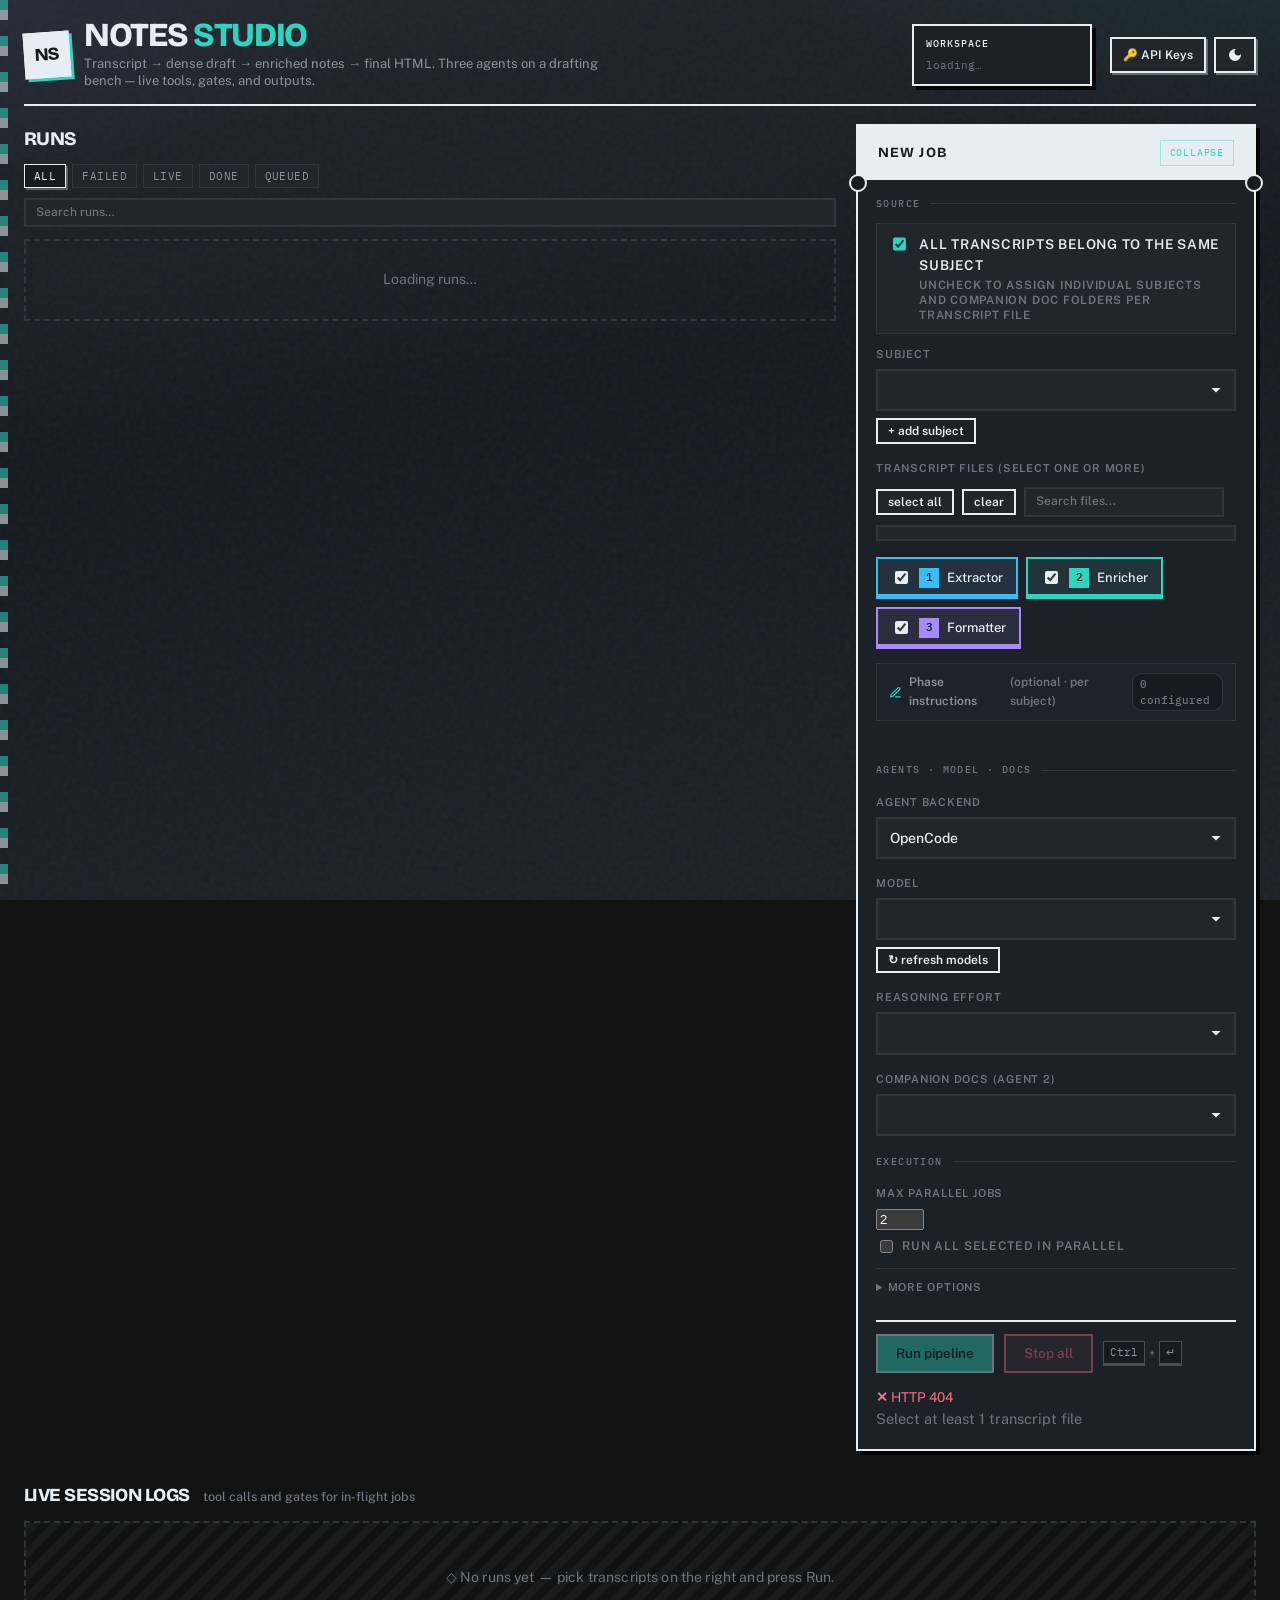
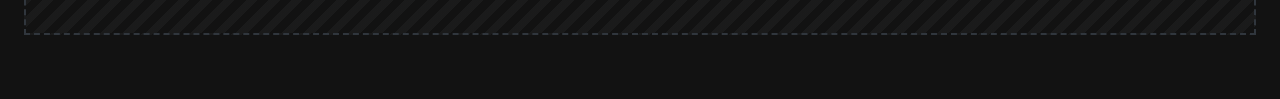
==== commit 002b35d5: "feat: initialize transcript notes kit with multi-agent pipeline and linter scripts" ====
--- a/agent-warden-opencode/app/static/index.html
+++ b/agent-warden-opencode/app/static/index.html
@@ -723,150 +723,231 @@
     padding: 0 5px;
   }
 
-  /* ---- multi-subject batch panel ---- */
-  .batch-panel {
+  /* ---- Per-Transcript Configuration in New Job ---- */
+  .same-subj-toggle-card {
     background: var(--surface);
-    border: 2px solid var(--line);
+    border: 1.5px solid var(--line);
     border-radius: var(--radius);
-    margin-bottom: 20px;
-    overflow: hidden;
-  }
-  .batch-bar {
+    padding: 10px 12px;
+    margin: 10px 0 12px 0;
+    transition: border-color 0.15s, background-color 0.15s;
+  }
+  .same-subj-toggle-card:hover {
+    border-color: var(--line-strong);
+  }
+  .same-subj-checkbox-label {
+    display: flex;
+    align-items: flex-start;
+    gap: 10px;
+    cursor: pointer;
+    user-select: none;
+    margin: 0;
+  }
+  .same-subj-checkbox-label input[type="checkbox"] {
+    margin-top: 2px;
+    accent-color: var(--teal);
+    width: 16px;
+    height: 16px;
+    cursor: pointer;
+  }
+  .same-subj-checkbox-text {
+    display: flex;
+    flex-direction: column;
+    gap: 2px;
+    font-size: 13.5px;
+    color: var(--ink);
+  }
+  .same-subj-checkbox-text strong {
+    font-weight: 600;
+  }
+  .same-subj-checkbox-text small {
+    font-size: 11.5px;
+    color: var(--muted);
+    line-height: 1.3;
+  }
+  .multi-subj-notice {
     display: flex;
     align-items: center;
-    gap: 12px;
-    padding: 14px 18px;
-    cursor: pointer;
-    list-style: none;
-    flex-wrap: wrap;
-  }
-  .batch-bar::-webkit-details-marker { display: none; }
-  .batch-bar h2 { margin: 0; font-size: 16px; }
-  .batch-bar .chip { margin-left: auto; }
-  .batch-body { padding: 0 18px 18px; }
-  .batch-toolbar {
+    gap: 8px;
+    padding: 8px 12px;
+    background: var(--paper);
+    border: 1px dashed var(--line-strong);
+    border-radius: var(--radius);
+    font-size: 12px;
+    color: var(--ink-soft);
+    margin: 8px 0 14px 0;
+  }
+  .multi-subj-badge {
+    font-family: var(--mono);
+    font-size: 10px;
+    text-transform: uppercase;
+    letter-spacing: 0.5px;
+    background: var(--teal-soft);
+    color: var(--teal);
+    padding: 2px 6px;
+    border-radius: 3px;
+    font-weight: 600;
+    flex-shrink: 0;
+  }
+  .docs-per-transcript-info {
     display: flex;
     align-items: center;
-    gap: 12px;
+    gap: 8px;
+    padding: 8px 10px;
+    background: var(--paper);
+    border: 1px dashed var(--line-strong);
+    border-radius: var(--radius);
+    font-size: 12px;
+    color: var(--ink-soft);
+    margin-top: 6px;
+  }
+  .per-transcript-config-wrap {
+    margin-top: 14px;
+    padding: 12px;
+    background: var(--surface);
+    border: 1.5px solid var(--line);
+    border-left: 3px solid var(--teal);
+    border-radius: var(--radius);
+    display: flex;
+    flex-direction: column;
+    gap: 10px;
+  }
+  .ptc-header {
+    display: flex;
+    align-items: center;
+    justify-content: space-between;
+    gap: 8px;
     flex-wrap: wrap;
-    padding: 12px 0;
-    border-bottom: 2px solid var(--line);
-  }
-  .batch-toolbar input[type="text"] { width: 220px; }
-  .subjects-list {
+  }
+  .ptc-header-left {
+    display: flex;
+    align-items: center;
+    gap: 8px;
+  }
+  .ptc-main-lbl {
+    font-size: 13px;
+    font-weight: 700;
+    text-transform: uppercase;
+    letter-spacing: 0.5px;
+    color: var(--ink);
+    margin: 0;
+  }
+  .ptc-desc {
+    font-size: 12px;
+    line-height: 1.3;
+  }
+  .ptc-list {
     display: flex;
     flex-direction: column;
     gap: 8px;
-    margin-top: 12px;
-    max-height: 420px;
-    overflow: auto;
-    padding-right: 4px;
-  }
-  .subj-row {
-    border: 2px solid var(--line);
+    max-height: 380px;
+    overflow-y: auto;
+    padding-right: 2px;
+  }
+  .empty-ptc {
+    padding: 16px;
+    text-align: center;
+    font-size: 12.5px;
+    border: 1px dashed var(--line);
+    border-radius: var(--radius);
+  }
+  .ptc-item {
+    background: var(--paper);
+    border: 1px solid var(--line);
     border-radius: var(--radius);
     padding: 10px 12px;
-    background: var(--paper);
-  }
-  .subj-row.picked { border-color: var(--teal); background: var(--teal-soft); }
-  .subj-row.empty { opacity: 0.55; }
-  .subj-main {
+    display: flex;
+    flex-direction: column;
+    gap: 8px;
+    transition: border-color 0.15s;
+  }
+  .ptc-item:hover {
+    border-color: var(--line-strong);
+  }
+  .ptc-item-top {
     display: flex;
     align-items: center;
+    justify-content: space-between;
+    gap: 8px;
+    font-size: 12.5px;
+  }
+  .ptc-fname {
+    display: flex;
+    align-items: center;
+    gap: 6px;
+    color: var(--ink);
+    font-family: var(--mono);
+    word-break: break-all;
+    font-weight: 600;
+  }
+  .ptc-file-icon {
+    color: var(--teal);
+    flex-shrink: 0;
+  }
+  .ptc-fmeta {
+    display: flex;
+    align-items: center;
+    gap: 6px;
+    flex-shrink: 0;
+  }
+  .chip.subtle {
+    background: color-mix(in srgb, var(--line) 40%, transparent);
+    color: var(--ink-soft);
+    font-size: 10px;
+  }
+  .ptc-controls {
+    display: grid;
+    grid-template-columns: 1fr 1fr;
     gap: 10px;
-    cursor: pointer;
-    font-weight: 600;
-  }
-  .subj-main input { width: auto; accent-color: var(--teal); }
-  .subj-abbr {
-    font-family: var(--mono);
-    font-size: 12px;
-    background: var(--ink);
-    color: var(--surface);
-    padding: 2px 7px;
-    border-radius: 4px;
-  }
-  .subj-name { font-size: 13.5px; }
-  .subj-badge {
-    font-size: 10px;
-    text-transform: uppercase;
-    letter-spacing: 0.06em;
-    border: 1px solid var(--line);
-    border-radius: 999px;
-    padding: 1px 8px;
-    color: var(--muted);
-  }
-  .subj-badge.custom { color: var(--teal); border-color: var(--teal); }
-  .subj-meta {
-    display: flex;
-    gap: 16px;
-    flex-wrap: wrap;
-    margin: 7px 0 0 26px;
-    font-family: var(--mono);
-    font-size: 11px;
-    color: var(--muted);
-  }
-  .subj-meta b { color: var(--ink); font-weight: 600; }
-  .subj-actions { display: flex; gap: 8px; margin: 8px 0 0 26px; }
-  .subj-transcripts {
-    margin: 10px 0 0 26px;
-    border: 2px solid var(--line);
-    border-radius: var(--radius);
-    background: var(--surface);
-    max-height: 190px;
-    overflow: auto;
-    padding: 5px;
-  }
-  .subj-transcripts label {
-    display: flex;
-    gap: 9px;
-    align-items: baseline;
-    font-size: 12.5px;
-    font-weight: 500;
-    padding: 4px 6px;
-    border-radius: var(--radius);
-    cursor: pointer;
-  }
-  .subj-transcripts label:hover { background: var(--paper); }
-  .subj-transcripts input { width: auto; accent-color: var(--teal); }
-  .subj-transcripts .tsize {
-    margin-left: auto;
-    font-family: var(--mono);
-    font-size: 10.5px;
-    color: var(--muted);
-  }
-  .profile-editor {
-    margin: 10px 0 0 26px;
-    border: 2px dashed var(--line);
-    border-radius: var(--radius);
-    padding: 12px;
-    display: grid;
-    grid-template-columns: repeat(auto-fit, minmax(240px, 1fr));
-    gap: 10px;
-    background: var(--surface);
-  }
-  .profile-editor label {
+  }
+  @media (max-width: 650px) {
+    .ptc-controls {
+      grid-template-columns: 1fr;
+    }
+  }
+  .ptc-field {
     display: flex;
     flex-direction: column;
     gap: 4px;
-    font-size: 11.5px;
+  }
+  .ptc-field label {
+    font-size: 11px;
+    text-transform: uppercase;
+    letter-spacing: 0.4px;
     color: var(--muted);
     font-weight: 600;
-  }
-  .profile-editor input {
+    margin: 0;
+  }
+  .ptc-field select {
+    padding: 6px 8px;
+    font-size: 12px;
+    width: 100%;
+    background: var(--surface);
+  }
+  .ptc-custom-docs input {
+    padding: 5px 8px;
+    font-size: 11.5px;
+    width: 100%;
     font-family: var(--mono);
-    font-size: 12px;
-    padding: 6px 9px;
-  }
-  .profile-editor .btnrow { grid-column: 1 / -1; display: flex; gap: 8px; }
-  .batch-cta {
-    display: flex;
-    align-items: center;
-    gap: 14px;
-    margin-top: 14px;
-    flex-wrap: wrap;
-  }
-  .batch-cta .status-line { flex: 1; min-width: 200px; }
+    margin-top: 4px;
+  }
+  .bp-subj-tag {
+    display: inline-block;
+    padding: 1px 5px;
+    background: var(--teal-soft);
+    color: var(--teal);
+    border-radius: 3px;
+    font-weight: 700;
+    font-size: 10px;
+    margin-right: 4px;
+    font-family: var(--mono);
+  }
+  .bp-docs-tag {
+    font-size: 10.5px;
+    color: var(--ink-soft);
+    font-family: var(--mono);
+  }
+
 
   .chips {
     display: flex;
@@ -2188,29 +2269,6 @@
     </div>
   </div>
 
-  <details class="batch-panel" id="batch-panel">
-    <summary class="batch-bar">
-      <h2>Batch &middot; many subjects</h2>
-      <span class="chip" id="batch-count">0 subjects</span>
-      <span class="muted">start a pipeline for every selected subject at once</span>
-    </summary>
-    <div class="batch-body">
-      <div class="batch-toolbar">
-        <input id="batch-filter" type="text" placeholder="Filter subjects&hellip;" aria-label="Filter subjects" spellcheck="false">
-        <button class="btn small" id="batch-all" type="button">select all</button>
-        <button class="btn small" id="batch-none" type="button">clear</button>
-        <label class="inline-check" title="Raise the job limit so the whole batch starts immediately">
-          <input type="checkbox" id="batch-raise-parallel" checked> raise parallelism to fit the batch
-        </label>
-        <span class="muted" id="batch-hint"></span>
-      </div>
-      <div class="subjects-list" id="subjects-list"></div>
-      <div class="batch-cta">
-        <button class="btn primary" id="batch-run" type="button">Run selected subjects</button>
-        <div class="status-line" id="batch-status" aria-live="polite"></div>
-      </div>
-    </div>
-  </details>
 
   <div class="workbench">
     <section class="board" aria-labelledby="board-title">
@@ -2240,7 +2298,18 @@
       <div class="ticket-body">
       <div class="fsection">
       <div class="flabel">Source</div>
-      <div>
+
+      <div class="same-subj-toggle-card">
+        <label class="same-subj-checkbox-label" for="same-subject-toggle">
+          <input type="checkbox" id="same-subject-toggle" checked>
+          <span class="same-subj-checkbox-text">
+            <strong>All transcripts belong to the same subject</strong>
+            <small>Uncheck to assign individual subjects and companion doc folders per transcript file</small>
+          </span>
+        </label>
+      </div>
+
+      <div id="single-subject-wrap">
         <div class="lbl-row">
           <label for="subject">Subject</label>
           <button type="button" id="subject-reset-auto" class="reset-auto-btn" style="display:none;">Reset to auto</button>
@@ -2260,6 +2329,11 @@
         </div>
       </div>
 
+      <div id="multi-subj-notice" class="multi-subj-notice" style="display:none;">
+        <span class="multi-subj-badge">Multi-subject</span>
+        <span>Subject and companion docs are configured individually per transcript below.</span>
+      </div>
+
       <div class="field-block">
         <div class="tlist-header">
           <label style="margin:0;">Transcript files <span class="muted">(select one or more)</span></label>
@@ -2271,6 +2345,18 @@
         </div>
         <div class="tlist" id="tlist"></div>
         <div id="tlist-empty" class="muted" style="display:none;font-size:12px;padding:8px 0;">No matching transcript files found.</div>
+      </div>
+
+      <div id="per-transcript-config-wrap" class="per-transcript-config-wrap" style="display:none;">
+        <div class="ptc-header">
+          <div class="ptc-header-left">
+            <span class="ptc-main-lbl">Per-transcript settings</span>
+            <span class="ptc-counter chip" id="ptc-counter">0 files</span>
+          </div>
+          <button type="button" class="btn small ghost" id="ptc-auto-btn" title="Reset all to auto-detected subject and companion docs">↻ Auto-detect all</button>
+        </div>
+        <div class="ptc-desc muted">Attach an individual subject and companion doc folder to each selected transcript:</div>
+        <div class="ptc-list" id="ptc-list"></div>
       </div>
 
       <div class="chips" id="phase-chips">
@@ -2367,12 +2453,19 @@
           <span class="toggle-label">⚡ Fast mode <span class="toggle-hint">(higher cost, lower latency)</span></span>
         </div>
       </div>
-      <div class="field-block">
+      <div class="field-block" id="single-docs-wrap">
         <div class="lbl-row">
           <label for="docs">Companion docs (Agent 2)</label>
           <button type="button" id="docs-reset-auto" class="reset-auto-btn" style="display:none;">Reset to auto</button>
         </div>
         <select id="docs"></select>
+      </div>
+      <div class="field-block" id="multi-docs-notice" style="display:none;">
+        <label>Companion docs (Agent 2)</label>
+        <div class="docs-per-transcript-info">
+          <span class="multi-subj-badge">Per-transcript</span>
+          <span>Companion doc folders are configured individually per transcript in Source above.</span>
+        </div>
       </div>
       </div>
 
@@ -2474,9 +2567,9 @@
   currentSubjectInstructions: { extractor: "", enricher: "", formatter: "" },
   activeInstructionPhase: "enricher",
   subjectProfiles: {},
-  batchPicks: {},        // abbr -> { include: bool, transcripts: Set<string> }
-  batchFilter: "",
-  batchExpanded: {},
+  sameSubject: true,
+  perTranscriptConfig: {},
+  allDocsList: [],
 };
 
 const AUTH_TOKEN = new URLSearchParams(location.search).get("token") || "";
@@ -2950,6 +3043,7 @@
   const phases = selectedPhases();
   const runBtn = $("run");
   const stateEl = $("runstate");
+  const sameSubj = $("same-subject-toggle") ? $("same-subject-toggle").checked : true;
   updateRunEstimate();
   refreshBatchPreview();
 
@@ -2972,6 +3066,15 @@
   } else if (!phases.length) {
     runBtn.disabled = true;
     stateEl.textContent = "Select at least 1 agent phase";
+  } else if (!sameSubj) {
+    const entries = getMultiSubjectEntries();
+    if (!entries.length) {
+      runBtn.disabled = true;
+      stateEl.textContent = "Assign a subject for each selected transcript file";
+    } else {
+      runBtn.disabled = false;
+      stateEl.textContent = "";
+    }
   } else {
     runBtn.disabled = false;
     stateEl.textContent = "";
@@ -3007,11 +3110,22 @@
   const estEl = $("run-est");
   if (!runBtn) return;
   const est = estimateRunCost();
-  runBtn.textContent = est.n > 1 ? `Run ${est.n} pipelines` : "Run pipeline";
-  if (estEl) {
-    estEl.textContent = est.n
-      ? `~${fmtCost(est.total)} · ~${est.wallMins}m wall (${est.n} job${est.n > 1 ? "s" : ""}, ${state.maxParallel} at a time)`
-      : "";
+  const sameSubj = $("same-subject-toggle") ? $("same-subject-toggle").checked : true;
+  if (!sameSubj) {
+    const entries = getMultiSubjectEntries();
+    runBtn.textContent = est.n > 1 ? `Run ${est.n} pipelines` : "Run pipeline";
+    if (estEl) {
+      estEl.textContent = est.n
+        ? `~${fmtCost(est.total)} · ~${est.wallMins}m wall (${est.n} job${est.n > 1 ? "s" : ""} across ${entries.length} subject${entries.length > 1 ? "s" : ""}, ${state.maxParallel} at a time)`
+        : "";
+    }
+  } else {
+    runBtn.textContent = est.n > 1 ? `Run ${est.n} pipelines` : "Run pipeline";
+    if (estEl) {
+      estEl.textContent = est.n
+        ? `~${fmtCost(est.total)} · ~${est.wallMins}m wall (${est.n} job${est.n > 1 ? "s" : ""}, ${state.maxParallel} at a time)`
+        : "";
+    }
   }
 }
 
@@ -3021,11 +3135,14 @@
 function renderBatchPlan(el, res) {
   const jobs = res.jobs || [];
   const items = jobs.map(j =>
-    `<li title="${esc(j.transcript || "")}">${esc(j.prefix)}` +
+    `<li title="${esc(j.transcript || "")}">` +
+    (j.abbr ? `<span class="bp-subj-tag">${esc(j.abbr)}</span> ` : "") +
+    `${esc(j.prefix)}` +
+    (j.docs && j.docs !== "__none__" ? ` <span class="bp-docs-tag">· docs: ${esc(j.docs.split(/[/\\]/).pop() || j.docs)}</span>` : (j.docs === "__none__" ? ' <span class="bp-docs-tag">· no docs</span>' : "")) +
     `${j.adjusted ? ' <span class="bp-tag" title="filename did not give a unique folder — suffix added from filename">auto</span>' : ""}</li>`
   ).join("");
   const rej = (res.rejected || []).map(r =>
-    `<li class="bp-rej" title="${esc(r.transcript || "")}">${esc(r.prefix || "(no prefix)")} — ${esc(r.reason)}</li>`
+    `<li class="bp-rej" title="${esc(r.transcript || "")}">${esc(r.subject || "")} ${esc(r.prefix || "(no prefix)")} — ${esc(r.reason)}</li>`
   ).join("");
   const note = jobs.some(j => j.adjusted)
     ? `<div class="bp-note">Duplicate folders were auto-suffixed from filenames — rename the files (or run them one at a time with a manual prefix) for cleaner names.</div>`
@@ -3049,10 +3166,269 @@
   return "";
 }
 
+function autoDetectTranscriptConfig(path) {
+  const meta = (state.transcripts || []).find(t => t.path === path) || {};
+  const guess = meta.guess || {};
+  let abbr = meta.abbr || guess.abbr || "";
+  if (!abbr && (state.subjects || []).length) {
+    const fname = (meta.name || path.split(/[/\\]/).pop() || "").toLowerCase();
+    const match = state.subjects.find(s =>
+      fname.includes(s.abbr.toLowerCase()) || fname.includes((s.subject || "").toLowerCase())
+    );
+    if (match) abbr = match.abbr;
+    else abbr = state.subjects[0].abbr;
+  }
+  let docs = "";
+  if (abbr && state.docsByAbbr && state.docsByAbbr[abbr]) {
+    docs = state.docsByAbbr[abbr].path || "";
+  }
+  return {
+    abbr,
+    docs,
+    isCustom: false,
+    customDocs: "",
+    isManualDocs: false,
+  };
+}
+
+function getMultiSubjectEntries() {
+  const boxes = checkedTranscripts();
+  const groupMap = new Map();
+  for (const b of boxes) {
+    const p = b.value;
+    let conf = state.perTranscriptConfig[p];
+    if (!conf) {
+      conf = autoDetectTranscriptConfig(p);
+      state.perTranscriptConfig[p] = conf;
+    }
+    if (!conf || !conf.abbr) continue;
+    const docsVal = conf.isCustom ? (conf.customDocs || "").trim() : (conf.docs || "");
+    const key = `${conf.abbr}:::${docsVal}`;
+    if (!groupMap.has(key)) {
+      const entry = { abbr: conf.abbr, transcripts: [] };
+      if (docsVal) entry.docs = docsVal;
+      groupMap.set(key, entry);
+    }
+    groupMap.get(key).transcripts.push(p);
+  }
+  return Array.from(groupMap.values());
+}
+
+function renderPerTranscriptConfig() {
+  const host = $("ptc-list");
+  const wrap = $("per-transcript-config-wrap");
+  if (!host || !wrap) return;
+  const boxes = checkedTranscripts();
+  const count = boxes.length;
+  const counter = $("ptc-counter");
+  if (counter) counter.textContent = `${count} file${count === 1 ? "" : "s"}`;
+
+  if (!count) {
+    host.innerHTML = `<div class="empty-ptc muted">Select transcript files in the list above to assign their subjects and companion doc folders.</div>`;
+    return;
+  }
+
+  const allDocs = state.allDocsList || [];
+  const subjects = state.subjects || [];
+
+  const html = boxes.map(b => {
+    const p = b.value;
+    const meta = (state.transcripts || []).find(t => t.path === p) || { name: p.split(/[/\\]/).pop(), bytes: 0 };
+    let conf = state.perTranscriptConfig[p];
+    if (!conf) {
+      conf = autoDetectTranscriptConfig(p);
+      state.perTranscriptConfig[p] = conf;
+    }
+    const lec = extractLectureFromMeta(meta);
+
+    const subjOptions = subjects.map(s =>
+      `<option value="${esc(s.abbr)}"${s.abbr === conf.abbr ? " selected" : ""}>${esc(s.abbr)} — ${esc(s.subject)}</option>`
+    ).join("");
+
+    const docsOptions = allDocs.map(d =>
+      `<option value="${esc(d.path)}"${!conf.isCustom && conf.docs === d.path ? " selected" : ""}>${esc(d.name)}</option>`
+    ).join("");
+
+    return `
+      <div class="ptc-item" data-path="${esc(p)}">
+        <div class="ptc-item-top">
+          <span class="ptc-fname" title="${esc(p)}">
+            <svg class="ptc-file-icon" width="13" height="13" viewBox="0 0 24 24" fill="none" stroke="currentColor" stroke-width="2"><path d="M14 2H6a2 2 0 0 0-2 2v16a2 2 0 0 0 2 2h12a2 2 0 0 0 2-2V8z"/><polyline points="14 2 14 8 20 8"/></svg>
+            <span>${esc(meta.name)}</span>
+          </span>
+          <div class="ptc-fmeta">
+            <span class="tsize">${fmtBytes(meta.bytes)}</span>
+            ${lec ? `<span class="chip subtle">Lecture ${esc(lec)}</span>` : ""}
+          </div>
+        </div>
+        <div class="ptc-controls">
+          <div class="ptc-field">
+            <label>Subject</label>
+            <select class="ptc-subj-select" data-path="${esc(p)}">
+              ${subjOptions}
+            </select>
+          </div>
+          <div class="ptc-field">
+            <label>Companion docs</label>
+            <select class="ptc-docs-select" data-path="${esc(p)}">
+              <option value=""${!conf.isCustom && conf.docs === "" ? " selected" : ""}>Default (subject's folder)</option>
+              <option value="__none__"${!conf.isCustom && conf.docs === "__none__" ? " selected" : ""}>None — no companion docs</option>
+              ${docsOptions}
+              <option value="__custom__"${conf.isCustom ? " selected" : ""}>+ Custom folder…</option>
+            </select>
+            <div class="ptc-custom-docs" style="${conf.isCustom ? '' : 'display:none;'}">
+              <input type="text" class="ptc-custom-input" placeholder="e.g. C:/path/to/companion_docs" spellcheck="false" data-path="${esc(p)}" value="${esc(conf.customDocs || "")}">
+            </div>
+          </div>
+        </div>
+      </div>`;
+  }).join("");
+
+  host.innerHTML = html;
+
+  host.querySelectorAll(".ptc-subj-select").forEach(sel => {
+    sel.addEventListener("change", () => {
+      const p = sel.dataset.path;
+      const conf = state.perTranscriptConfig[p];
+      if (!conf) return;
+      conf.abbr = sel.value;
+      if (!conf.isManualDocs && !conf.isCustom) {
+        const match = state.docsByAbbr ? state.docsByAbbr[conf.abbr] : null;
+        conf.docs = match && match.path ? match.path : "";
+        const row = sel.closest(".ptc-item");
+        const docsSel = row.querySelector(".ptc-docs-select");
+        if (docsSel) docsSel.value = conf.docs;
+      }
+      refreshBatchPreview();
+      validateForm();
+    });
+  });
+
+  host.querySelectorAll(".ptc-docs-select").forEach(sel => {
+    sel.addEventListener("change", () => {
+      const p = sel.dataset.path;
+      const conf = state.perTranscriptConfig[p];
+      if (!conf) return;
+      const row = sel.closest(".ptc-item");
+      const customWrap = row.querySelector(".ptc-custom-docs");
+      if (sel.value === "__custom__") {
+        conf.isCustom = true;
+        if (customWrap) customWrap.style.display = "";
+      } else {
+        conf.isCustom = false;
+        conf.docs = sel.value;
+        conf.isManualDocs = true;
+        if (customWrap) customWrap.style.display = "none";
+      }
+      refreshBatchPreview();
+      validateForm();
+    });
+  });
+
+  host.querySelectorAll(".ptc-custom-input").forEach(inp => {
+    inp.addEventListener("input", () => {
+      const p = inp.dataset.path;
+      const conf = state.perTranscriptConfig[p];
+      if (!conf) return;
+      conf.customDocs = inp.value;
+      refreshBatchPreview();
+      validateForm();
+    });
+  });
+}
+
+function updateSameSubjectVisibility() {
+  const toggle = $("same-subject-toggle");
+  const same = toggle ? toggle.checked : true;
+  state.sameSubject = same;
+
+  const subjWrap = $("single-subject-wrap");
+  const multiSubjNotice = $("multi-subj-notice");
+  const docsWrap = $("single-docs-wrap");
+  const multiDocsNotice = $("multi-docs-notice");
+  const ptcWrap = $("per-transcript-config-wrap");
+  const hint = $("guess-hint");
+  const moreOpts = $("more-opts");
+
+  if (subjWrap) subjWrap.style.display = same ? "" : "none";
+  if (multiSubjNotice) multiSubjNotice.style.display = same ? "none" : "flex";
+  if (docsWrap) docsWrap.style.display = same ? "" : "none";
+  if (multiDocsNotice) multiDocsNotice.style.display = same ? "none" : "block";
+  if (ptcWrap) ptcWrap.style.display = same ? "none" : "flex";
+  if (moreOpts) moreOpts.style.display = same ? "" : "none";
+
+  if (!same) {
+    renderPerTranscriptConfig();
+    refreshBatchPreview();
+    if (hint) {
+      const boxes = checkedTranscripts();
+      hint.innerHTML = boxes.length
+        ? `Configuring ${boxes.length} files across individual subjects and companion doc folders below.`
+        : "Pick one or more transcript files above.";
+    }
+  } else {
+    applyGuessFromSelection();
+  }
+  validateForm();
+}
+
 function refreshBatchPreview() {
   const el = $("batch-preview");
   if (!el) return;
   const boxes = checkedTranscripts();
+  const sameSubj = $("same-subject-toggle") ? $("same-subject-toggle").checked : true;
+
+  if (!sameSubj) {
+    if (boxes.length === 0) {
+      previewSeq++;
+      el.classList.remove("show");
+      el.innerHTML = "";
+      return;
+    }
+    const entries = getMultiSubjectEntries();
+    if (!entries.length) {
+      el.classList.remove("show");
+      el.innerHTML = "";
+      return;
+    }
+    const items = boxes.map(b => {
+      const meta = (state.transcripts || []).find(t => t.path === b.value) || {};
+      let conf = state.perTranscriptConfig[b.value];
+      if (!conf) {
+        conf = autoDetectTranscriptConfig(b.value);
+        state.perTranscriptConfig[b.value] = conf;
+      }
+      const lec = extractLectureFromMeta(meta);
+      const pfx = conf.abbr ? (lec ? `${conf.abbr}_Lecture_${lec}` : `${conf.abbr}_Lecture`) : (meta.name || b.value);
+      const docsLabel = conf.isCustom
+        ? (conf.customDocs || "custom folder")
+        : (conf.docs === "__none__"
+            ? "no docs"
+            : (conf.docs ? (conf.docs.split(/[/\\]/).pop() || conf.docs) : "auto docs"));
+      return `<li><span class="bp-subj-tag">${esc(conf.abbr || "?")}</span> ${esc(pfx)} <span class="bp-docs-tag">· docs: ${esc(docsLabel)}</span></li>`;
+    }).join("");
+    el.classList.add("show");
+    el.innerHTML = `<strong>Multi-subject batch: ${boxes.length} job${boxes.length === 1 ? "" : "s"} across ${entries.length} subject${entries.length === 1 ? "" : "s"}</strong> (max ${state.maxParallel} in parallel)<ul>${items}</ul>`;
+    clearTimeout(previewTimer);
+    const seq = ++previewSeq;
+    previewTimer = setTimeout(async () => {
+      const res = await api("/api/preview", {
+        method: "POST",
+        headers: { "Content-Type": "application/json" },
+        body: JSON.stringify({
+          backend: $("backend") ? $("backend").value : state.backend,
+          model: $("model") ? $("model").value : state.defaultModel,
+          variant: $("variant") && !$("variant").disabled ? $("variant").value : "",
+          subjects: entries,
+        }),
+      });
+      if (seq !== previewSeq || !res || res.error) return;
+      renderBatchPlan(el, res);
+    }, 250);
+    return;
+  }
+
+  // Single-subject mode
   if (boxes.length < 2) {
     previewSeq++;
     el.classList.remove("show");
@@ -3062,7 +3438,7 @@
   const isSubjectManual = !!$("subject").dataset.manual;
   const manualAbbr = $("subject").value;
   const items = boxes.map(b => {
-    const meta = state.transcripts.find(t => t.path === b.value) || {};
+    const meta = (state.transcripts || []).find(t => t.path === b.value) || {};
     const g = meta.guess || {};
     let prefix;
     if (isSubjectManual && manualAbbr) {
@@ -3093,254 +3469,26 @@
   return Array.from(document.querySelectorAll("#tlist input:checked"));
 }
 
-// —— multi-subject batch panel ——
-function batchPick(abbr) {
-  if (!state.batchPicks[abbr]) {
-    state.batchPicks[abbr] = { include: false, transcripts: new Set() };
-  }
-  return state.batchPicks[abbr];
-}
-
-function subjectTranscripts(abbr) {
-  return (state.transcripts || []).filter(t => t.abbr === abbr);
-}
-
-function renderSubjects() {
-  const host = $("subjects-list");
-  if (!host) return;
-  const filter = (state.batchFilter || "").trim().toLowerCase();
-  const rows = [];
-  let pickedSubjects = 0, pickedJobs = 0;
-  for (const s of state.subjects) {
-    const abbr = s.abbr;
-    const prof = state.subjectProfiles[abbr] || {};
-    const tlist = subjectTranscripts(abbr);
-    const pick = batchPick(abbr);
-    if (pick.include) {
-      pickedSubjects++;
-      pickedJobs += pick.transcripts.size;
-    }
-    if (filter &&
-        !(`${abbr} ${s.subject}`.toLowerCase().includes(filter))) {
-      continue;
-    }
-    const outRel = prof.output_template || "{subject}/{prefix}";
-    const outHint = `${prof.output_root || "outputs"}/${outRel}`;
-    const docsHint = prof.docs_resolved || prof.docs_dir || "—";
-    const badge = prof.explicit
-      ? `<span class="subj-badge custom">custom</span>`
-      : `<span class="subj-badge">default</span>`;
-    const emptyCls = tlist.length ? "" : " empty";
-    const rowsHtml = `
-      <div class="subj-row${pick.include ? " picked" : ""}${emptyCls}" data-abbr="${esc(abbr)}">
-        <label class="subj-main">
-          <input type="checkbox" class="subj-pick" value="${esc(abbr)}"${pick.include ? " checked" : ""}${tlist.length ? "" : " disabled"}>
-          <span class="subj-abbr">${esc(abbr)}</span>
-          <span class="subj-name">${esc(s.subject)}</span>
-          ${badge}
-        </label>
-        <div class="subj-meta">
-          <span title="companion docs folder"><b>docs</b> ${esc(docsHint)}</span>
-          <span title="output folder"><b>out</b> ${esc(outHint)}</span>
-          <span title="prefix template"><b>prefix</b> ${esc(prof.prefix_template || "{abbr}_Lecture_{lecture}")}</span>
-          <span><b>files</b> ${tlist.length}</span>
-        </div>
-        <div class="subj-actions">
-          <button class="btn small ghost subj-expand" type="button">transcripts</button>
-          <button class="btn small ghost subj-profile" type="button">profile</button>
-        </div>
-        <div class="subj-transcripts"${state.batchExpanded[abbr] ? "" : " hidden"}>
-          ${tlist.map(t => `<label><input type="checkbox" class="subj-t" value="${esc(t.path)}"${pick.transcripts.has(t.path) ? " checked" : ""}><span>${esc(t.name)}</span><span class="tsize">${fmtBytes(t.bytes)}</span></label>`).join("") || `<div class="muted" style="padding:8px;font-size:12px;">No transcripts found for this subject — set its transcripts folder in the profile.</div>`}
-        </div>
-        <div class="profile-editor" hidden></div>
-      </div>`;
-    rows.push(rowsHtml);
-  }
-  host.innerHTML = rows.join("");
-
-  host.querySelectorAll(".subj-pick").forEach(inp => {
-    inp.addEventListener("change", () => {
-      const abbr = inp.value;
-      const pick = batchPick(abbr);
-      pick.include = inp.checked;
-      if (inp.checked) {
-        // Checking a subject queues all of its transcripts by default.
-        subjectTranscripts(abbr).forEach(t => pick.transcripts.add(t.path));
-      }
-      renderSubjects();
-      updateBatchEstimate();
-    });
-  });
-  host.querySelectorAll(".subj-t").forEach(inp => {
-    inp.addEventListener("change", () => {
-      const row = inp.closest(".subj-row");
-      const pick = batchPick(row.dataset.abbr);
-      if (inp.checked) pick.transcripts.add(inp.value);
-      else pick.transcripts.delete(inp.value);
-      updateBatchEstimate();
-    });
-  });
-  host.querySelectorAll(".subj-expand").forEach(btn => {
-    btn.addEventListener("click", () => {
-      const row = btn.closest(".subj-row");
-      const abbr = row.dataset.abbr;
-      const box = row.querySelector(".subj-transcripts");
-      state.batchExpanded[abbr] = !state.batchExpanded[abbr];
-      box.hidden = !state.batchExpanded[abbr];
-    });
-  });
-  host.querySelectorAll(".subj-profile").forEach(btn => {
-    btn.addEventListener("click", () => openProfileEditor(btn.closest(".subj-row")));
-  });
-
-  $("batch-count").textContent =
-    `${pickedSubjects} subject${pickedSubjects === 1 ? "" : "s"} · ${pickedJobs} job${pickedJobs === 1 ? "" : "s"}`;
-  updateBatchEstimate();
-}
-
-function updateBatchEstimate() {
-  const hint = $("batch-hint");
-  if (!hint) return;
-  let subjects = 0, jobs = 0;
-  for (const s of state.subjects) {
-    const pick = state.batchPicks[s.abbr];
-    if (pick && pick.include) { subjects++; jobs += pick.transcripts.size; }
-  }
-  const cap = state.maxParallel || 2;
-  hint.textContent = subjects
-    ? `${subjects} subject${subjects === 1 ? "" : "s"} · ${jobs} job${jobs === 1 ? "" : "s"} · ${cap} in parallel`
-    : "pick one or more subjects to run";
-  const run = $("batch-run");
-  if (run) run.disabled = subjects === 0 || jobs === 0;
-}
-
-function openProfileEditor(row) {
-  const abbr = row.dataset.abbr;
-  const prof = state.subjectProfiles[abbr] || {};
-  const editor = row.querySelector(".profile-editor");
-  if (!editor) return;
-  if (!editor.hidden) { editor.hidden = true; return; }
-  const field = (key, label, value, placeholder) => `
-    <label>${esc(label)}
-      <input data-f="${key}" value="${esc(value || "")}" placeholder="${esc(placeholder || "")}" spellcheck="false">
-    </label>`;
-  editor.innerHTML =
-    field("transcripts_dir", "Transcripts folder", prof.transcripts_dir, "transcript files/QC") +
-    field("docs_dir", "Companion docs folder", prof.docs_dir, "companion_docs/QC") +
-    field("output_root", "Output root", prof.output_root, "outputs") +
-    field("output_template", "Output path template", prof.output_template, "{subject}/{prefix}") +
-    field("prefix_template", "Prefix template", prof.prefix_template, "{abbr}_Lecture_{lecture}") +
-    field("topic_mapping", "Topic mapping YAML", prof.topic_mapping, "topic_mappings/<Subject>.yaml") +
-    `<div class="btnrow">
-       <button class="btn small primary" id="pf-save-${esc(abbr)}" type="button">Save profile</button>
-       <button class="btn small" id="pf-reset-${esc(abbr)}" type="button">Reset to default</button>
-       <span class="muted" id="pf-msg-${esc(abbr)}" style="font-size:11px;"></span>
-     </div>`;
-  editor.hidden = false;
-  const saveBtn = editor.querySelector(`#pf-save-${CSS.escape(abbr)}`);
-  const resetBtn = editor.querySelector(`#pf-reset-${esc(abbr)}`);
-  const msg = editor.querySelector(`#pf-msg-${esc(abbr)}`);
-  saveBtn.addEventListener("click", async () => {
-    const fields = {};
-    editor.querySelectorAll("input[data-f]").forEach(i => {
-      fields[i.dataset.f] = i.value.trim();
-    });
-    msg.textContent = "saving…";
-    const res = await api("/api/profiles", {
-      method: "POST",
-      headers: { "Content-Type": "application/json" },
-      body: JSON.stringify({ abbr, fields }),
-    });
-    if (res.error) { msg.textContent = res.error; return; }
-    msg.textContent = "saved";
-    await refreshConfig();
-  });
-  resetBtn.addEventListener("click", async () => {
-    msg.textContent = "resetting…";
-    const res = await api("/api/profiles?action=delete", {
-      method: "POST",
-      headers: { "Content-Type": "application/json" },
-      body: JSON.stringify({ abbr }),
-    });
-    if (res.error) { msg.textContent = res.error; return; }
-    msg.textContent = "reset";
-    await refreshConfig();
-  });
-}
-
-async function runBatch() {
-  const entries = [];
-  for (const s of state.subjects) {
-    const pick = state.batchPicks[s.abbr];
-    if (!pick || !pick.include) continue;
-    const transcripts = Array.from(pick.transcripts);
-    if (!transcripts.length) continue;
-    entries.push({ abbr: s.abbr, transcripts });
-  }
-  if (!entries.length) {
-    $("batch-status").innerHTML = `<span class="error">Pick at least one subject with transcripts.</span>`;
-    return;
-  }
-  const phases = selectedPhases();
-  if (!phases.length) {
-    $("batch-status").innerHTML = `<span class="error">Select at least one agent phase.</span>`;
-    return;
-  }
-  const totalJobs = entries.reduce((n, e) => n + e.transcripts.length, 0);
-  const btn = $("batch-run");
-  btn.disabled = true;
-  $("batch-status").innerHTML = `<span class="muted">starting ${totalJobs} job(s) across ${entries.length} subject(s)…</span>`;
-
-  if ($("batch-raise-parallel")?.checked) {
-    const boost = Math.min(Math.max(totalJobs, state.maxParallel || 2), 64);
-    const pr = await api("/api/parallel", {
-      method: "POST",
-      headers: { "Content-Type": "application/json" },
-      body: JSON.stringify({
-        max_parallel: boost,
-        // Share the pool so one subject cannot starve the others.
-        max_parallel_per_subject: Math.max(1, Math.ceil(boost / Math.min(entries.length, 4))),
-      }),
-    });
-    if (!pr.error) {
-      state.maxParallel = pr.max_parallel;
-      const inp = $("parallel");
-      if (inp) inp.value = pr.max_parallel;
-    }
-  }
-
-  const body = {
-    phases,
-    backend: $("backend").value || state.backend || "opencode",
-    model: $("model").value || state.defaultModel,
-    variant: $("variant").disabled ? "" : ($("variant").value || ""),
-    subjects: entries,
-  };
-  const res = await api("/api/run", {
-    method: "POST",
-    headers: { "Content-Type": "application/json" },
-    body: JSON.stringify(body),
-  });
-  btn.disabled = false;
-  if (res.error) {
-    $("batch-status").innerHTML = `<span class="error">${esc(res.error)}</span>`;
-    return;
-  }
-  const started = (res.jobs || []).length;
-  const rejected = res.rejected || [];
-  let msg = `Started ${started} run(s) across ${entries.length} subject(s).`;
-  if (rejected.length) {
-    msg += ` Rejected ${rejected.length}: ` +
-      rejected.map(r => `${r.subject || r.prefix || "?"} (${r.reason})`).join("; ");
-  }
-  $("batch-status").innerHTML = `<span class="${rejected.length ? "warn" : "ok"}">${esc(msg)}</span>`;
-  refreshHistory();
-}
 
 function applyGuessFromSelection() {
   if (state.applyingGuess) return;
   const boxes = checkedTranscripts();
   const hint = $("guess-hint");
+  const sameSubj = $("same-subject-toggle") ? $("same-subject-toggle").checked : true;
+
+  if (!sameSubj) {
+    renderPerTranscriptConfig();
+    refreshBatchPreview();
+    validateForm();
+    if (hint) {
+      hint.innerHTML = boxes.length
+        ? `Configuring ${boxes.length} files across individual subjects and companion doc folders below.`
+        : "";
+    }
+    refreshArtifacts();
+    return;
+  }
+
   validateForm();
   if (!boxes.length) {
     hint.textContent = "";
@@ -3526,11 +3674,33 @@
     if (c) c.checked = true;
   });
   applyGuessFromSelection();
+  if (!state.sameSubject) renderPerTranscriptConfig();
 });
 $("tnone").addEventListener("click", () => {
   document.querySelectorAll("#tlist input").forEach(c => c.checked = false);
   applyGuessFromSelection();
+  if (!state.sameSubject) renderPerTranscriptConfig();
 });
+
+const sameSubjToggle = $("same-subject-toggle");
+if (sameSubjToggle) {
+  sameSubjToggle.addEventListener("change", updateSameSubjectVisibility);
+}
+
+const ptcAutoBtn = $("ptc-auto-btn");
+if (ptcAutoBtn) {
+  ptcAutoBtn.addEventListener("click", () => {
+    const boxes = checkedTranscripts();
+    for (const b of boxes) {
+      delete state.perTranscriptConfig[b.value];
+      state.perTranscriptConfig[b.value] = autoDetectTranscriptConfig(b.value);
+    }
+    renderPerTranscriptConfig();
+    refreshBatchPreview();
+    validateForm();
+    setStatus(`Auto-detected subjects and companion doc folders for ${boxes.length} file(s).`, "ok");
+  });
+}
 
 const tfilterInput = $("tfilter");
 if (tfilterInput) {
@@ -3621,46 +3791,11 @@
   }
 });
 
-// —— batch panel wiring ——
-(function () {
-  const filter = $("batch-filter");
-  if (filter) {
-    filter.addEventListener("input", () => {
-      state.batchFilter = filter.value;
-      renderSubjects();
-    });
-  }
-  const all = $("batch-all");
-  if (all) {
-    all.addEventListener("click", () => {
-      for (const s of state.subjects) {
-        const pick = batchPick(s.abbr);
-        const own = subjectTranscripts(s.abbr);
-        if (!own.length) { pick.include = false; continue; }
-        pick.include = true;
-        own.forEach(t => pick.transcripts.add(t.path));
-      }
-      renderSubjects();
-    });
-  }
-  const none = $("batch-none");
-  if (none) {
-    none.addEventListener("click", () => {
-      for (const s of state.subjects) {
-        const pick = batchPick(s.abbr);
-        pick.include = false;
-        pick.transcripts.clear();
-      }
-      renderSubjects();
-    });
-  }
-  const run = $("batch-run");
-  if (run) run.addEventListener("click", () => runBatch());
-})();
 
 async function startJobs({ resume = false, retry = false, phases = null,
                            abbr = null, prefix = null, lectureNum = null,
                            transcripts = null } = {}) {
+  const isSameSubject = $("same-subject-toggle") ? $("same-subject-toggle").checked : true;
   abbr = abbr || $("subject").value;
   prefix = prefix != null ? prefix : $("prefix").value.trim();
   lectureNum = lectureNum != null ? lectureNum : ($("lecture").value.trim() || prefixToLecture(prefix));
@@ -3670,6 +3805,72 @@
     return setStatus("Choose at least one transcript file.", "error");
   if (!resume && !retry && !phases.length)
     return setStatus("Select at least one agent phase.", "error");
+
+  if (!resume && !retry && !isSameSubject) {
+    const entries = getMultiSubjectEntries();
+    if (!entries.length)
+      return setStatus("Assign a subject for each selected transcript file.", "error");
+    state.starting = true;
+    $("run").disabled = true;
+    $("runstate").textContent = `starting ${transcripts.length} run(s) across ${entries.length} subject(s)…`;
+
+    const runAll = $("parallel-all") && $("parallel-all").checked;
+    if (runAll && transcripts.length > state.maxParallel) {
+      const boost = Math.min(transcripts.length, 64);
+      const pr = await api("/api/parallel", {
+        method: "POST",
+        headers: { "Content-Type": "application/json" },
+        body: JSON.stringify({
+          max_parallel: boost,
+          max_parallel_per_subject: Math.max(1, Math.ceil(boost / Math.min(entries.length, 4))),
+        }),
+      });
+      if (!pr.error) {
+        state.maxParallel = pr.max_parallel;
+        const inp = $("parallel");
+        if (inp) inp.value = pr.max_parallel;
+      }
+    }
+
+    const body = {
+      phases,
+      backend: $("backend").value || state.backend || "opencode",
+      model: $("model").value || state.defaultModel,
+      variant: $("variant").disabled ? "" : ($("variant").value || ""),
+      subjects: entries,
+    };
+    if (body.backend === "cursor" && $("cursor-fast-block").classList.contains("visible")) {
+      body.fast = $("cursor-fast").checked;
+    }
+    let res;
+    try {
+      res = await api("/api/run", {
+        method: "POST",
+        headers: { "Content-Type": "application/json" },
+        body: JSON.stringify(body),
+      });
+    } finally {
+      state.starting = false;
+      $("run").disabled = false;
+      $("runstate").textContent = "";
+      validateForm();
+    }
+    if (res.error) return setStatus(res.error, "error");
+    const adjustedN = (res.jobs || []).filter(j => j.adjusted).length;
+    const started = (res.jobs || []).map(j =>
+      `${j.prefix}${j.adjusted ? "*" : ""} [${(j.phases||[]).join(",")}]`).join(", ");
+    setStatus(`Started ${(res.jobs||[]).length} run(s) across ${entries.length} subject(s): ${started}` +
+              (adjustedN ? ` (${adjustedN} duplicate folder${adjustedN === 1 ? "" : "s"} auto-suffixed*)` : ""),
+              "ok");
+    if (res.rejected && res.rejected.length) {
+      setStatus(`Started ${(res.jobs||[]).length} · rejected ${res.rejected.length}: ` +
+                res.rejected.map(r => `${r.subject || r.prefix || "?"} (${r.reason})`).join("; "), "warn");
+    }
+    refreshHistory();
+    refreshArtifacts();
+    return;
+  }
+
   state.starting = true;
   $("run").disabled = true;
   $("runstate").textContent = resume ? "resuming…" : retry ? "retrying…" :
@@ -4693,6 +4894,7 @@
       extraDocs.push({ name: `${abbr} · ${p}`, path: p });
     }
   }
+  state.allDocsList = (cfg.docs || []).concat(extraDocs);
   docsSel.innerHTML =
     `<option value="">Default (subject's folder)</option>` +
     `<option value="__none__">None — no companion docs</option>` +
@@ -4710,10 +4912,13 @@
   tlist.innerHTML = cfg.transcripts.map(t =>
     `<label><input type="checkbox" value="${esc(t.path)}"${checked.has(t.path)?" checked":""}><span>${esc(t.name)}</span>${t.abbr ? `<span class="tsubj">${esc(t.abbr)}</span>` : ""}<span class="tsize">${fmtBytes(t.bytes)}</span></label>`).join("");
   tlist.querySelectorAll("input").forEach(inp => {
-    inp.addEventListener("change", applyGuessFromSelection);
+    inp.addEventListener("change", () => {
+      applyGuessFromSelection();
+      if (!state.sameSubject) renderPerTranscriptConfig();
+    });
   });
+  if (!state.sameSubject) renderPerTranscriptConfig();
   validateForm();
-  renderSubjects();
 }
 
 function handleEvent(ev) {
